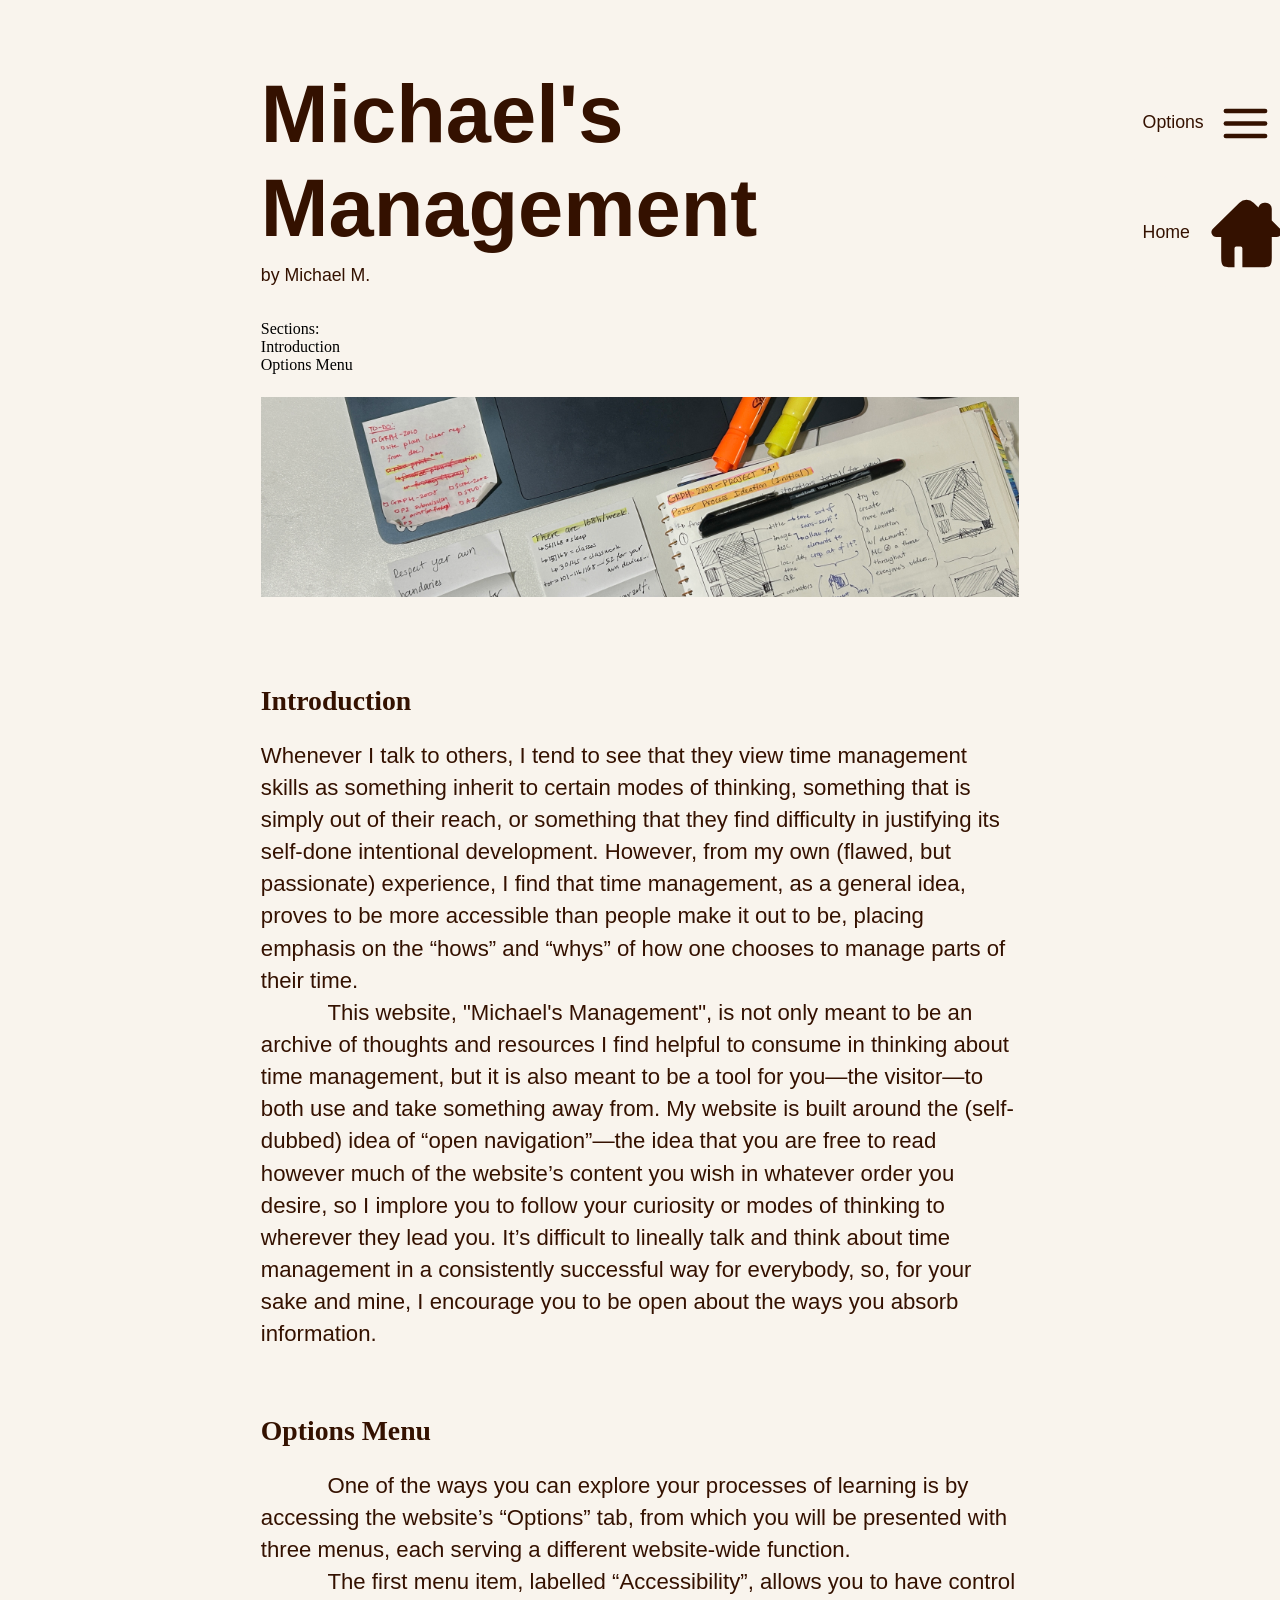
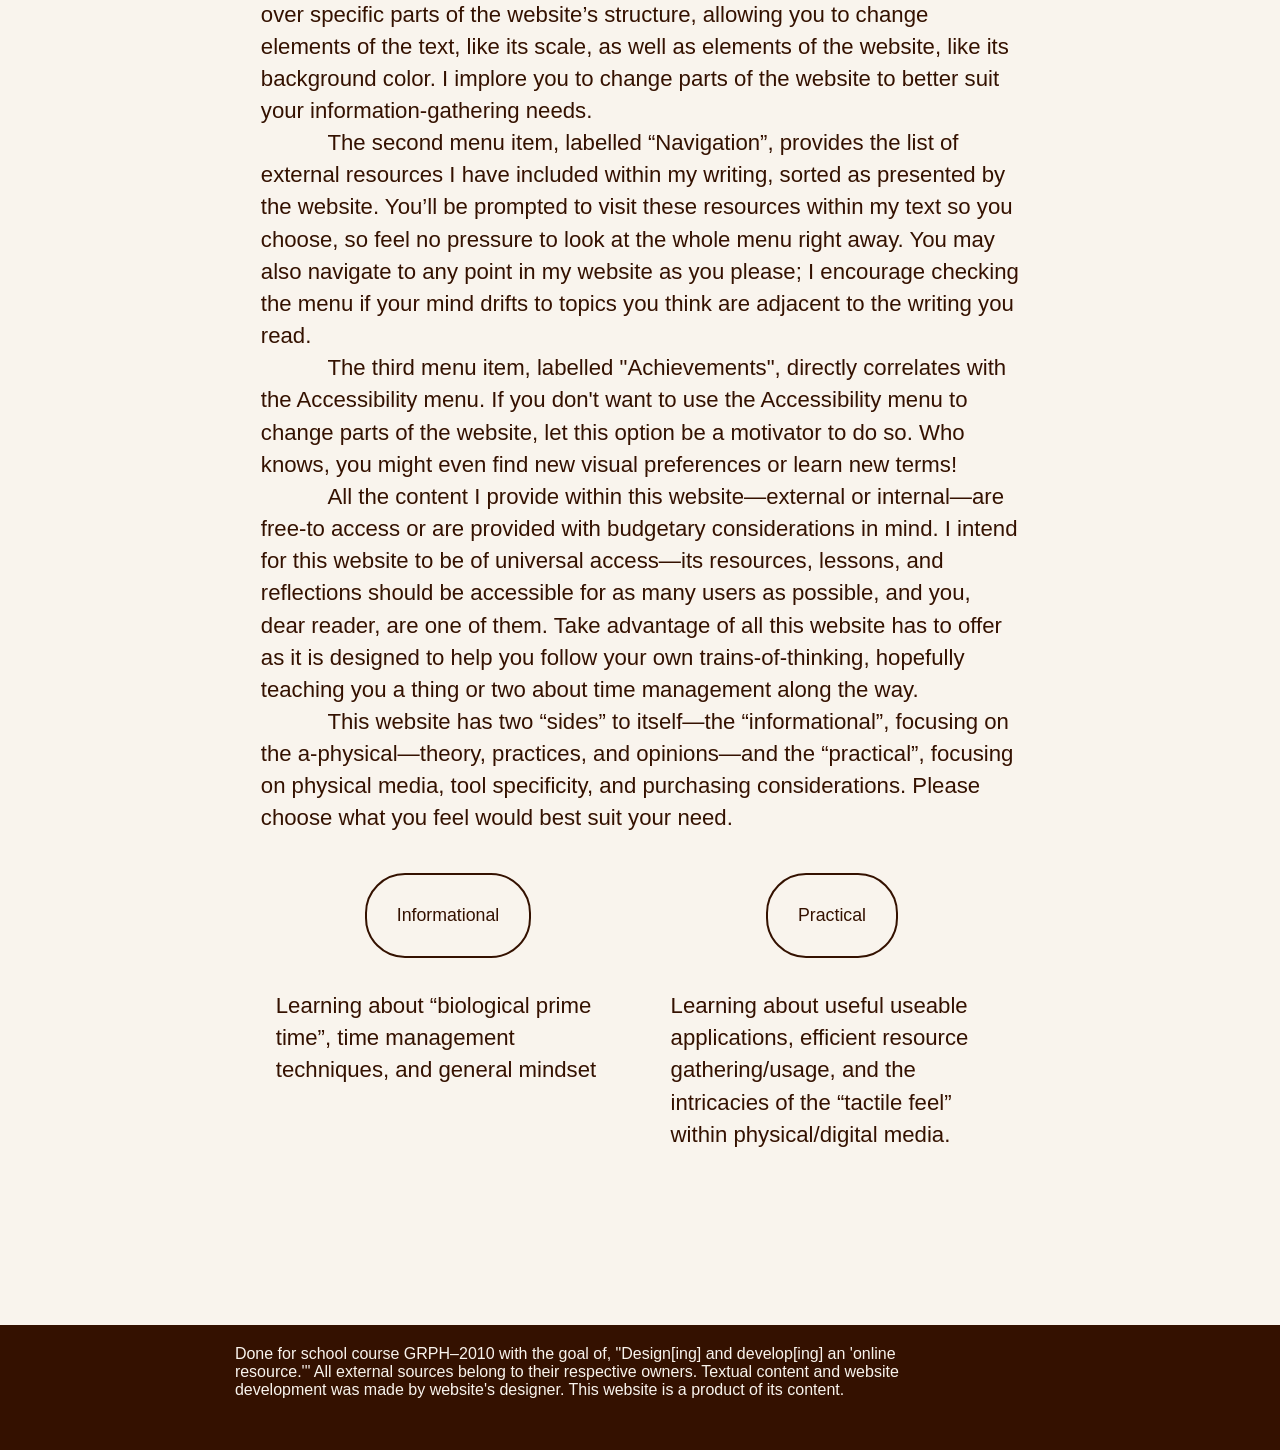
==== index.html @ 313ed261 "code rewrite bug testing; refined base" ====
<!DOCTYPE html>
<!--will need to replace the nav links-->

<html lang ="en">
    <head>
        <meta name="viewport" content="width=device-width, initial-scale=1.0"/>
        <link rel="stylesheet" href="stylesheet.css"> 
        <!-- <script src="javaGlobal.js"></script> --> <!--javascript linking--> 
        <title>Michael's Management</title>
    </head>

<!--'../' moves 1 directory back; do NOT have to define what directory you go into!-->
<!--you can link other HTML files with 'a href' while mentionning; use a '/' to refer to subfolders; put two periods before '/' to link to parent--> 
    <body class="bodyGlobal"> <!-- style="background-color:#f9f4ed" -->
        <!--GLOBAL NAV BUTTONS-->
        <div class="global">
            <!-- <div class="headBG">&nbsp</div>
            <div class="headerBlock"> </div> -->
            <div class="global_baseNav">
                <div class ="waffleGlobal"> <!-- move above home --> 
                    <div class="waffleDiv" id="waffleDiv_ID">
                        <nav>
                            <button class ="waffleButton" onclick="f_waffleSide_open()">
                                <div>Options</div>
                                <svg class ="svgWaffle">
                                    <rect class="cls-2" x="0" y="0" width="82.93" height="82.93" rx="10.95" sry="10.95"/>
                                    <line class="cls-1" x1="21.81" y1="28.91" x2="61.11" y2="28.91"/>
                                    <line class="cls-1" x1="21.81" y1="41.46" x2="61.11" y2="41.46"/>
                                    <line class="cls-1" x1="21.81" y1="54.02" x2="61.11" y2="54.02"/>
                                </svg>
                                
                            </button>
                        </nav>
                </div>
                    
                <div class="homeGlobal">
                    <div class="homeDiv">   
                        <nav>
                            <button class ="homeButton" onclick="home()">
                                <div>Home</div>
                                <svg class ="svgHome">
                                  <rect class="cls-2" x="0" y="0" width="82.93" height="82.93" rx="10.95" ry="10.95"/>
                                  <polygon points="41.44 41.49 41.48 41.43 41.48 41.49 41.44 41.49"/>
                                  <polygon points="41.48 41.49 41.44 41.49 41.44 41.43 41.48 41.49"/>
                                  <path class="cls-1" d="M73.44,38.24l-8.93-8.76v-12.74c0-2.03-1.64-3.67-3.67-3.67h-1.6c-2.03,0-3.67,1.64-3.67,3.67v3.97l-8.6-8.43c-3.05-2.99-7.93-2.99-10.98,0l-26.48,25.96c-1.71,1.68-.52,4.58,1.87,4.58h7.07v22.84c0,7.21.42,7.22,7.71,7.22h1.1v-16.73c0-2.2,1.78-3.99,3.99-3.99h4.38c2.2,0,3.99,1.79,3.99,3.99v16.73h17.19c7.06,0,7.71.11,7.71-7.22v-22.84h7.06c2.4,0,3.58-2.91,1.87-4.58Z"/>
                                </svg> 
                            </button>
                        </a></nav>
                    </div>
                </div>
                </div>
            </div>
        </div>

        <div class="waffle_subMenu" id="waffle_subMenu_ID">
            <button class="optn" id="optn_accessibility_ID" onclick="f_accessibilityFull_open()">Accessibility</button> <!-- make this close other button --> 
            <button class="optn" id="optn_sourceList_ID" onclick="f_navMenu_open()">Navigation</button>
            <button class="optn" id="optn_achievements_ID" onclick="f_achievementOpen()">Achievements</button>
            <button class="optn" id="optn_close_ID" onclick="f_waffleSide_close()">Close</button>
        </div>

                            <!-- ACCESSIBILITY MENU -->
        
        <div class="accessibilityMenu">
            <p class="menuMain">Body</p>
            <p class="menuMain">Website</p>
            <div><button class="close" id="accessibilityClose" onclick="f_accessibilityFull_close()">Close</button></div> <!-- blank space (is &nbsp) -->
            <div class="a_bodyText">
                <div class="scale">
                    <p>Scale</p>
                    <button class="a_button" id="a_bodyScale_small" onclick ="f_typeSizeBody_small()" onclick= "f_typeSizeTtile_small()">Small</button>
                    <button class="a_button" id="a_bodyScale_regular" onclick ="f_typeSizeBody_regular()" onclick="f_typeSizeTitle_regular()">Regular</button>
                    <button class="a_button" id="a_bodyScale_large" onclick ="f_typeSizeBody_big()">Large</button>
                </div>
                <div class="contrast">
                    <p>Contrast</p>
                    <button class="a_button" id="a_bodyContrast_regular" onclick ="f_typeBodyContrast_regular()"">Regular</button>
                    <button class="a_button" id="a_bodyContrast_large" onclick ="f_typeBodyContrast_bold()">Bold</button>
                </div>
                <div class="face">
                    <p>Face</p>
                    <button class="a_button" id="a_bodyFace_serif" onclick = "f_typeBodyFace_serif()">Serif</button>
                    <button class="a_button" id="a_bodyFace_sansSerif" onclick ="f_typeBodyFace_sansSerif()">Sans-serif</button>            
                </div>
                <div class="color">
                    <p>Color</p>
                    <button class="a_button" id="a_bodyColor_dark" onclick ="f_typeColor_dark()">Dark</button>
                    <button class="a_button" id="a_bodyColor_light" onclick ="f_typeColor_light()">Light</button>
                    <div class ="a_slider" id="a_bodyColor_slider">
                        <input type="range" class="ranges" id="myRange" value ="0" min ="0" max="360"></input> 
                    </div>
                </div>
            </div>
            <div class="a_website">
                <div class="contrast">
                    <p>Contrast</p>
                    <button class="a_button" id="a_websiteContrast_high" onclick="f_websiteContrast_high ()">High</button>
                    <button class="a_button" id="a_websiteContrast_regular" onclick="f_websiteContrast_regular ()">Regular</button>
                    <button class="a_button" id="a_websiteContrast_low" onclick="f_websiteContrast_low ()">Low</button>
                </div>
                <div class="backgroundColor">
                    <p>Background Color</p>
                    <button class="a_button" id="a_websiteBackgroundColor_dark" onclick="f_websiteBackgroundColor_dark ()">Dark</button>
                    <button class="a_button" id="a_websiteBackgroundColor_light" onclick="f_websiteBackgroundColor_light ()">Light</button>
                    <div class ="bg_slider" id="a_websiteColor_slider">
                        <input type="range" id="myRange_web" value ="0" min ="0" max="360"></input> 
                    </div>
                </div>
            </div>
        </div>
        
                        <!-- NAV MENU --> 
        
        <div class="navMenu">
            <div class="navHead">
                 <nav><a href="sub_informational/index-sub_informational.html"><h6 class="menuHead">Informational</h6></a></nav>
                <div class="navSubMenu">
                    <div class="navSub" id="info_genMindset">
                        <nav><a href="sub_informational/subsub_genMindset/index-subsub_genMindset.html"><h6 class="menuSubHead">General Mindset</h6></a></nav>
                        <nav class="navSubSub">
                            <a href="https://www.bookey.app/freebook/how-to-live-on-24-hours-a-day/chapter-1 ">Digital Book</a>
                            <a href="https://www.instagram.com/reels/C6MIumiODex/">Instagram Video</a>
                            <a href="https://www.youtube.com/watch?v=WXBA4eWskrc">TED Talk</a>
                        </nav>
                    </div>
                    <div class="navSub" id="info_primeTime">
                        <h6 class="menuSubHead"><nav><a href="sub_informational/subsub_primeTime/index-subsub_primeTime.html">Prime Time</a></nav></h6>
                        <nav class="navSubSub">
                            <a href="https://www.youtube.com/watch?v=PPITG-6fR5s">Video</a>
                        </nav>
                    </div>
                    <div class="navSub" id="info_timeManagement">
                        <nav><h6 class="menuSubHead"><a href="sub_informational/subsub_timeManagement/index-subsub_timeManagement.html">Time Management</a></h6></nav>
                        <nav class="navSubSub">
                            <a href="https://www.reddit.com/r/productivity/comments/1qaz04t/how_i_made_time_blocking_finally_work_for_my_brain/">Time Blocking</a>
                            <a href="https://open.spotify.com/episode/6Lg9LRME6G1tFiZbC13IpJ">Podcast—better work environments</a>
                        </nav>
                    </div>
                </div>
            </div>
            <div class="navHead">
                <nav><h6 class="menuHead"><a href="sub_practical/index-sub_practical.html">Practical</a></h6></nav>
                <div class="navSubMenu">
                    <div class="navSub" id="practical_apps">
                        <nav><h6 class="menuSubHead"><a href="sub_practical/subsub_apps/index-subsub_apps.html">Applications</a></h6></nav>
                        <nav class="navSubSub">
                            <a href="https://calendar.google.com/calendar/u/0/r">Google Calendar</a>
                            <a href="https://obsidian.md/">Obsidian</a>
                            <a href="https://www.when2meet.com/">When2Meet</a>
                        </nav>
                    </div>
                    <div class="navSub" id="practical_mediaPref">
                        <nav><h6 class="menuSubHead"><a href="sub_practical/subsub_mediaPref/index-subsub_mediaPref.html">Media Preferences</a></h6></nav>
                        <nav class="navSubSub">
                            <a href="https://www.jetpens.com/blog/Types-of-Pens-How-to-Pick-a-Pen-with-the-Right-Ink/pt/334">Pen-picking</a>
                        </nav>
                    </div>
                    <div class="navSub" id="practical_storefront">
                        <nav><h6 class="menuSubHead"><a href="sub_practical/subsub_storefront/index-subsub_storefront.html">Storefront</a></h6></nav>
                        <nav class="navSubSub">
                            <a href="https://www.walmart.ca/en/search?q=sticky+notes">Walmart Sticky notes</a>
                        </nav>
                    </div>
                </div>
            </div>
            <div>
                <button class="close" onclick="f_navMenu_close()">Close</button>
            </div>
        </div>
                    <!-- ACHIEVEMENT MENU -->

        <div class="achievementMenu">
            <button style="width: 50px;" class="close" id="achievementClose" onclick="f_achievementClose()">Close</button>
            <div class="achievement" id="achievement1_id">
                <p class="achievementComplete_class" class="achievementComplete1" id="achievement1_id"> completed </p>
                <p id="achievement1_id">Achievement 1: Set body type contrast to bold</p>
            </div>
             <div class="achievement" id="achievement2_id">
                <p class="achievementComplete_class" class="achievementComplete2" id="achievement2_id"> completed </p>
                <p id="achievement2_id">Achievement 2: Set website contrast to low</p>
            </div>
            <div class="achievement" id="achievement3_id">
                <p class="achievementComplete_class" id="achievement3_id"> completed </p>
                <p id="achievement3_id">Achievement 3: Set body type color to light</p>
            </div>
        </div>
                    <!-- BODY CONTENT... -->

        
        <div class ="static">
            <div class ="head">
                <h2 style="margin-bottom:-8px;">Michael's Management</h2>
                <p class="tagline">by Michael M.</p>
            </div>
            <div class="bodyContent">
                <!-- <mark class="hightlight"> -->
                <div class="titleNav">
                    <p class="bodyIndex">
                        Sections:
                        <br> Introduction
                        <br> Options Menu
                    </p>
                </div>
                <img style="width:auto; height:200px; object-fit:cover; margin-bottom: 3%; margin-top: 1%;" src="assets/landing1_1.JPG" alt="Laptop, sketchbooks, and sticky notes"/>
                <h6 class="body_subHead">Introduction</h6>
                <p class="bodyFirstLine"> Whenever I talk to others, I tend to see that they view time management skills as something inherit to certain modes of thinking, something that is simply out of their reach, or something that they find difficulty in justifying its self-done intentional development. However, from my own (flawed, but passionate) experience, I find that time management, as a general idea, proves to be more accessible than people make it out to be, placing emphasis on the “hows” and “whys” of how one chooses to manage parts of their time. 
                </p>
                <!-- divided each with their own tag to preserve variable functionality in css -->
                <p class ="body">This website, "Michael's Management", is not only meant to be an archive of thoughts and resources I find helpful to consume in thinking about time management, but it is also meant to be a tool for you—the visitor—to both use and take something away from. My website is built around the (self-dubbed) idea of “open navigation”—the idea that you are free to read however much of the website’s content you wish in whatever order you desire, so I implore you to follow your curiosity or modes of thinking to wherever they lead you. It’s difficult to lineally talk and think about time management in a consistently successful way for everybody, so, for your sake and mine, I encourage you to be open about the ways you absorb information. </p>
                <h6 class="body_subHead">Options Menu</h6>
                <p class ="body">One of the ways you can explore your processes of learning is by accessing the website’s “Options” tab, from which you will be presented with three menus, each serving a different website-wide function.</p>
                <p class ="body">The first menu item, labelled “Accessibility”, allows you to have control over specific parts of the website’s structure, allowing you to change elements of the text, like its scale, as well as elements of the website, like its background color. I implore you to change parts of the website to better suit your information-gathering needs. </p>
                <p class ="body">The second menu item, labelled “Navigation”, provides the list of external resources I have included within my writing, sorted as presented by the website. You’ll be prompted to visit these resources within my text so you choose, so feel no pressure to look at the whole menu right away. You may also navigate to any point in my website as you please; I encourage checking the menu if your mind drifts to topics you think are adjacent to the writing you read. </p>
                <p class ="body">The third menu item, labelled "Achievements", directly correlates with the Accessibility menu. If you don't want to use the Accessibility menu to change parts of the website, let this option be a motivator to do so. Who knows, you might even find new visual preferences or learn new terms!</p>
                <p class ="body">All the content I provide within this website—external or internal—are free-to access or are provided with budgetary considerations in mind. I intend for this website to be of universal access—its resources, lessons, and reflections should be accessible for as many users as possible, and you, dear reader, are one of them. Take advantage of all this website has to offer as it is designed to help you follow your own trains-of-thinking, hopefully teaching you a thing or two about time management along the way. </p>
                <p class ="body">This website has two “sides” to itself—the “informational”, focusing on the a-physical—theory, practices, and opinions—and the “practical”, focusing on physical media, tool specificity, and purchasing considerations. Please choose what you feel would best suit your need. </p>
                    <!-- </mark> -->
            </div>
            <!-- <hr style ="height:40px;display:block;background-color:white;">(horizontal space)</hr> -->
            <div class="twoButtons">
                <button class="buttonLeft" onclick="informational()">Informational</button>
                <button class="buttonRight" onclick="practical()">Practical</button>
            </div> 
            <div class="twoImages">
                <div class="imageLeft" style ="margin-bottom: -15%;">Learning about “biological prime time”, time management techniques, and general mindset </div>
                <div class="imageRight">Learning about useful useable applications, efficient resource gathering/usage, and the intricacies of the “tactile feel” within physical/digital media. </div> 
            </div>
        </div>
        
        <!--TEMPORARY FUNCTION TESTING; NOT WORKING
        <div class="tempTestFunctions">
            <button class="title_testTypeSmall">title_small</button>
            <button class="title_testTypeNormal">title_normal</button>
            <button class="title_testTypeBig">title_big</button>
            <button class="body_testTypeSmall">body_small</button>
            <button class="body_testTypeNormal">body_normal</button>
            <button class="body_testTypeBig">body_big</button>
        </div>

<script>
    document.getElementById("demo_ID").innerText = "hello workd"; 
</script>
-->
<footer class="footer">
    <div class="footerText">
        <div class="item"></div>
        <div class="item">Done for school course GRPH–2010 with the goal of, "Design[ing] and develop[ing] an 'online resource.'" All external sources belong to their respective owners. Textual content and website development was made by website's designer. This website is a product of its content.</div>
        <div class="item"></div>
    </div>
</footer>
            
<script src="javaGlobal.js"></script> <!--javascript linking; script HAS to be loaded after defining HTML elements--> 

    </body>
</html>
---- stylesheet.css ----
:root {

/*TYPOGRAPHY*/
/*SCALES*/ 
/* IN POINTS... */
    --typeBodySizeSmall: 13.312pt;  
    --typeBodySizeRegular: 16.64pt; 
    --typeBodySizeBig: 20.8pt; 
    --typeBodySizeSmall_min: 6.8096pt;   /* min sizes operate on slightly different calculations */
    --typeBodySizeRegular_min: 8.512pt; 
    --typeBodySizeBig_min: 10.64pt; 

    --type_bodySubHeadSizeSmall: 16.64pt;
    --type_bodySubHeadSizeSmall_min: 8.512pt;
    --type_bodySubHeadSizeRegular: 20.8pt; 
    --type_bodySubHeadSizeRegular_min: 10.64pt;
    --type_bodySubHeadSizeBig: 26pt; 
    --type_bodySubHeadSizeBig_min: 13.3pt
    
    
    --typeBodyContrastLight: lighter; /* may have to get rid of this; not widely applicable  */
    --typeBodyContrastRegular: normal;
    --typeBodyContrastBold: bold; 
    --quoteIndent: 7.5%; 
    
    --borderRadius: 40px; 
    --borderRadius_menu: 40px; 
    --menuDisplay: none; 
    --menuDisplay_grid: none;
    --achievementMenu_display: none;
    --achievementMenu_display_open: flex;

    

    

/* COLORS */ 
    --temp_contrastMed: oklch(0.9691 0.0107 76.6); /*oklch to have hue slider seperate */ 
    --color_dark: oklch(0.2276 0.1 78.19);
    --color_dark_hover: oklch(0.4 0.1 78.19);
    --color_light: oklch(0.9691 0.0107 76.6);
    --color_light_hover: oklch(0.95 0.1 90);
    --color_temp: oklch(1 0 0); 
        /* COLORS... PER TYPE HIERARCHY */ 
    --colorType_title: var(--color_dark); /* ??????????*/ 
    --colorType_body: var(--color_dark);

    --achievementType1: var(--color_light);
    --achievementType2: var(--color_light);
    --achievementType3: var(--color_light);
    --achievement_complete_typeColor: #AAFFAA; 

/* HIGHLIGHTS */ 
    /*literally does nothing */ 
    --highlight_on: oklch(0.8941 0.2023 102.71);
    --highlight_off: oklch(0.9691 0.0107 76.6);
    --highlight: oklch(0.9691 0.0107 76.6);

/*FACES*/ 
    --typefaceSerif: "Times New Roman", "Baskerville", serif; 
    --typefaceSansSerif: "Arial", "Helvetica", sans-serif; 
    --typefaceFriendly: "Comic Sans MS", "Comic Sans", cursive; 
/* USE A WEB-HOSTED(?) FONT—WILL PULL FROM THE WEB; probably comes closer to what you wanted;
Google Fonts' "Get Embed Code" */ 
/* may need to change later on to account for global, user-driven changes */ 

/*typeset DEFAULT*/
    --typeBodyFace: var(--typefaceSansSerif);
    --typeBodySize: var(--typeBodySizeRegular);
    --typeBodySize_min: var(--typeBodySizeRegular_min);
    --typeSubHeadSize: var(--type_bodySubHeadSizeRegular);
    --typeSubHeadSize_min: var(--type_bodySubHeadSizeRegular_min);
    --typeBodyColor: var(--color_dark);
    --typeBodyContrast: var(--typeBodyContrastRegular);

    --typeTitleFace: var(--typefaceSansSerif);
    --typeTitleSize: 40.625pt;
    --typeTitleSize_min: 20.78125pt;
    --typeSubTitleSize: 32.5pt;
    --typeSubTitleSize_min: 16.625pt; 
    --typeSize_tagline: 13.312pt; 
    --typeSize_tagline_min: 6.8096pt; 
    
    --typeTitleColor: var(--color_dark);
    --typeFooterColor: var(--color_light);
    --typeButton: 13pt; 
    --typeButton_hover: 16pt; 
    --typeButton_hover_smaller: 14pt; 

    --typeButton_global: 13.312pt; 
    --typeButton_hover_global: 14.312pt;
    --typeButton_global_min: var(--typeBodySize_min); 


    --typeBodyIndent: 50pt; 
    --typeBodyLeading: 145%; 

/*webiste bg*/
    --websiteBackgroundColor: var(--color_light);
    --footerBackgroundColor: var(--color_dark);
    --websiteBackgroundColor_hover: var(--color_light_hover);
    --websiteBackgroundImage_on: url('bgTXT1.png');
    --websiteBackgroundImage: 0;
        
/* GLOBAL VARIABLES */
    --waffleSide: 0px;
    --accessibilityFull: 0; 
    --accessibilityToggle: grid; 
    --navFull: 0px;

/*button openings*/
    --waffleSide_close: 0px;
    --waffleSide_open: 20%;
    --waffleSide_transition: (--waffleSide_transition_start)
    --waffleSide_transition_start: 0%; 
    --waffleSide_transition_end: 75%;
    --accessibilityFull_close: 0; 
    --accessibilityFull_open: 5fr; 
    --navFull_close: 0px; 
    --navFull_open: 45%; 
    --backdrop: 0; 
    
/*accessibility menu*/
/*colors*/
    --bgColorB: #1e1c19;
    --bgColorW: #f9f4ed; 

/* Button sizes */

    --buttonHover_sizeUp: scale(1.05);
    
/*test*/
    --primary-bg-color: #1e90ff;
    --primary-color: #ffffff; 
}

/* SVGs */
.cls-1 {
    fill: var(--typeBodyColor); 
    stroke: var(--typeBodyColor); 
    stroke-linecap: round; 
    stroke-width: 4.5px; 
}

.cls-2 {
    fill: var(--websiteBackgroundColor); 
    fill-opacity: 0;
}
    
/* GLOBAL ELEMENTS */

.bodyGlobal  {
    background-color: var(--websiteBackgroundColor); 
    background-image: var(--websiteBackgroundImage);
    transition: 0.2s; 
}

.global {
    position: fixed; 
    right: 8%; 
    display: flex; 
    flex-direction: column; 
}

.headBG {
    display: none;
}

.waffleGlobal {
    width: 50px;
    height: 50px; 
}
 
.homeGlobal {
    width: 50px;
    height: 50px; 
}

.close {
    background-color: var(--color_light);
    color: var(--color_dark)
}

/* GLOBAL ELEMENTS: buttons*/

.waffleButton {
    background-color: var(--websiteBackgroundColor);
    display:flex;
    align-items: center;  
    justify-content: space-evely; 
    padding: 15px; 
    border-radius: var(--borderRadius);
    font-family: var(--typeBodyFace);
    font-size: var(--typeButton_global);
    color: var(--typeBodyColor); 
    border: 0px;  /* taking out border on outside of button */
}

.waffleButton:hover {
    background-color: var(--websiteBackgroundColor_hover);
    /* font-size: var(--typeButton_hover_global);  */
    transform: var(--buttonHover_sizeUp);
    transition: 0.2s;
    cursor: pointer;
}

.homeButton {
    background-color: var(--websiteBackgroundColor);
    display:flex;
    align-items: center;  
    justify-content: space-evenly; 
    padding: 15px; 
    border-radius: var(--borderRadius);
    font-family: var(--typeBodyFace);
    font-size: var(--typeButton_global);
    color: var(--typeBodyColor); 
    border: 0px; 
}

.homeButton:hover {
    background-color: var(--websiteBackgroundColor_hover);
    /* font-size: var(--typeButton_hover_global);  */
    transform: var(--buttonHover_sizeUp);
    transition: 0.2s;
}

.svgWaffle {
    position: relative; 
    margin-bottom: -70px; /* changing the bottom margins helps to shrink button/rid of unwanted negative space */
}

.svgHome {
    position: relative; 
    margin-left: 15px; 
}

.waffle_subMenu {
    /* review (and add) padding for menu items */
    display: var(--menuDisplay);
    flex-direction: column;
    justify-content: space-evenly;
    align-items: center; 
    /* height: 25%; */
    position: fixed;
    margin-left: var(--waffleSide_transition_end);
    background-color: var(--color_dark);
    overflow: hidden; /*prevents overflowing content from appearing*/
    transition: 1s;
    border-radius: var(--borderRadius_menu);
    padding-left: 2%; 
    padding-right: 2%;
    padding-top: 2%;
    padding-bottom: 2%; 
    gap: 5px;
}

.waffleSub_close {
    position: relative;
    margin-left: -50%; 
    margin-top: 345%; 
}

.optn {
    background-color: var(--bgColorW);
    padding: 15px; 
    border-radius: var(--borderRadius);
    font-size: var(--typeButton_global);
    font-family: var(--typeBodyFace);
}

/* #optn_accessibility_ID {
    position: absolute;
    margin-left: -15%;
    margin-top: -120%;
}
#optn_sourceList_ID {
    position: absolute;
    margin-left: -15%;
    margin-top: -40%;
}
#optn_achievements_ID {
    position: absolute;
    margin-left: -15%;
    margin-top: 40%;
} */
#optn_close_ID {
    position: static;
    margin-left: 0;
    margin-top: 10%;
} 
    

    
.optn:hover {
    background-color: var(--websiteBackgroundColor_hover);
    /* font-size: var(--typeButton_hover_global);   */
    transform: var(--buttonHover_sizeUp);
    transition: 0.2s;
}

.accessibilityMenu {
    background-color: var(--color_dark);
    font-family: var(--typeBodyFace);
    color: var(--bgColorW);
    display: var(--menuDisplay); 
    grid-template-columns: 55% 35% auto; 
    width: var(--accessibilityFull); 
    overflow: hidden; 
    position: fixed; 
    margin-left: 40%; 
    border-radius: var(--borderRadius_menu);
    padding: 0; 
    /*& margin-top: 15%; /* FOR TESTING!!!!!!!!!!!!! ; REMOVE LATER */ 
}

.a_button {
    font-size: 10pt;
    background-color: var(--color_light);
    border-radius: 7.5px;
    font-family: var(--typeBodyFace)
}

.a_button:hover {
    background-color: var(--websiteBackgroundColor_hover);
    transform: var(--buttonHover_sizeUp);
    transition: 0.1s;
}

.menuMain {
    margin-left: 10%;
    margin-bottom: 2%;
    font-size: 14pt;
}
    
.a_bodyText {
    display: grid; 
    grid-template-columns: 50% auto;
    grid-template-rows: 30% 30%; 
    row-gap: 20%;
    padding: 10%; /* not working */ 
    margin-top: -7.5%; 
}
    
.a_website {
    display: grid; 
    grid-template-columns: 50% 50%;
    grid-template-rows: 30% 30%; 
    row-gap: 20%;
    padding: 10%; /* not working */
    margin-top: -7.5%;
}

/* #myRange { */
    /* appearance: none; */ /* not working */
    /* width: 100%: */
/* } */  

.navMenu {
    background-color: var(--color_dark);
    font-family: var(--typeBodyFace);
    color: var(--color_light);
    display: var(--menuDisplay_grid);
    width: var(--navFull); 
    grid-template-columns: 45% 45% 5%;
    overflow: hidden;
    position: fixed; 
    margin-left: 60%;
    padding: 2%;
    border-radius: var(--borderRadius_menu);
}

.navHead {
    width: fit-content;
}

.navHead a:link {
    color: var(--color_light)
}

.navHead a:visited {
    color: var(--color_light)
}


.menuHead {
    font-size: 16pt;
    margin-left: 5%; 
    margin-top: 0%; 
    /* margin-bottom: -10%; */ 
}

.menuSubHead {
    font-size: 14pt;
    margin-left: -0.5%; 
    margin-bottom: 5%;
}
    
.navSubMenu {
    margin-top: -25%;
    display: flex; 
    flex-direction: column;
    justify-content: flex-start;
}

.navSub {
    padding: 10px;
    display: flex;
    flex-direction: column; 
    font-size: 14pt;
}

.navSubSub{
    font-size: 12pt;
    margin-bottom: -5%; 
}

.navSubSub a:link {
    color: var(--color_light)
}

.navSubSub a:visited {
    color: var(--color_light)
}
    
.svgHome {
    margin-bottom: -70px; 
}

.achievementMenu {
    display: var(--achievementMenu_display);
    background-color: var(--color_dark);
    width: 20%;
    height: 30%; 
    position: fixed; 
    margin-left: 75%; 
    padding: 2%; 
    border-radius: var(--borderRadius);
    flex-direction: column; 
}

.achievement {
    display: flex; 
    flex-direction: row; 
    background-color: 0;
}

.achievementComplete_class {
    margin-right: 10%; 
    margin-left: 10%;
}

.achievementComplete1 {
    color: var(--achievementType1);
}

.achievementComplete2 {
    color: var(--achievementType2);
}

#achievement1_id {
    color: var(--achievementType1);
}

#achievement2_id {
    color: var(--achievementType2);
}

#achievement3_id {
    color: var(--achievementType3);
}

#accessibilityClose {
    margin-top: 15px; 
}


/* STATIC ELEMENTS */
.static {
    margin-left: 20%;
    margin-right: 20%; 
    /* background-color: red; /* plus margins */ 
}

.highlight {
    background-color: var(--highlight); /*not showing up in the first place*/ 
}
    
.head {
    font-family: var(--typeTitleFace);
    font-size: var(--typeTitleSize); 
    color: var(--typeTitleColor);
    transition: 0.2s; 
    background-color: var(--backdrop);
}

.tagline {
    font-size: var(--typeSize_tagline);
}
    
.subHead {
    font-family: var(--typeTitleFace);
    font-size: var(--typeTitleSize); 
    color: var(--typeTitleColor);
    transition: 0.2s; 
    background-color: var(--backdrop);
    margin-bottom: 5%;
}

.bodyContent {
    display: flex;
    flex-direction: column; 
    justify-content: flex-start;
    background-color: var(--backdrop);
}



.bodyFirstLine {
    font-family: var(--typeBodyFace);
    font-size: var(--typeBodySize);
    color: var(--typeBodyColor);
    font-weight: var(--typeBodyContrast);
    transition: 0.2s; 
    text-indent: 0; 
    line-height: var(--typeBodyLeading);
    margin: 0px;
}
    
.body {
    font-family: var(--typeBodyFace);
    font-size: var(--typeBodySize);
    color: var(--typeBodyColor);
    font-weight: var(--typeBodyContrast);
    transition: 0.2s; 
    text-indent: var(--typeBodyIndent); 
    line-height: var(--typeBodyLeading);
    margin:0px; 
    background-image: var(--websiteBackgroundImage);
}

.body_subHead {
    display: absolute; 
    font-size: var(--typeSubHeadSize);
    margin-bottom: 3%; 
    transtiion: 0.2s;
    color: var(--typeBodyColor);
}

.bodyQuote {
    text-indent: var(--quoteIndent);
    font-family: var(--typeBodyFace);
    font-size: var(--typeBodySize);
    color: var(--typeBodyColor);
    font-weight: var(--typeBodyContrast);
    transition: 0.2s; 
    text-indent: 0;
    line-height: var(--typeBodyLeading);
    margin-top: 1.5%;
    margin-bottom: 1.5%;
    background-image: var(--websiteBackgroundImage);
}
 
.linkExternal {
    background-color: var(--color_temp);
}

.oneImage {
    display: flex; 
    width: auto;
    height: 350px; /*!!!need to correct vertical px later—edit flex itself? */
    background-color: var(--color_temp);
}

.twoImages {
    display: flex; 
    gap: 1%;
    justify-content: space-evenly;
    margin-left: -5%;
    margin-right: -5%; 
    font-family: var(--typeBodyFace);
    font-size: var(--typeBodySize);
    line-height: var(--typeBodyLeading);
    color: var(--typeBodyColor);
    background-color: var(--backdrop);
    margin-top: 10%;
    margin-bottom: -7.5%;
}

.threeImages {
    display: flex; 
    gap: 5%;
    justify-content: space-evenly;
    font-family: var(--typeBodyFace);
    font-size: var(--typeBodySize);
    color: var(--typeBodyColor);
    margin-top: 10%;
    margin-bottom: -7.5%;
}

.imageLeft {  
    width: 40%;
    height: 350px; 
    margin-top: 5%;
}

.imageRight {
    width: 40%;
    height: 350px; 
    margin-top: 5%;
}

.imageThreeLeft {
    width: 30%;
    height: 350px;
}

.imageThreeMiddle {
    width: 30%;
    height: 350px; 
}

.imageThreeRight {
    width: 30%;
    height: 350px; 
}

.twoButtons {
    display: flex;
    gap: 50px;
    justify-content: space-evenly;
    margin-top: 5%; 
}

.threeButtons {
    display: grid; /*defines grid as a whole; child "commands" define alignment of each individual grid item through their divs */
    grid-template-columns: 33% 33% 33%;  
    /* border: 2px solid black; */ /*temp, grid testing */
}

.grid_3s {
    display: grid; /*rememeber—flex display will autofill the negative space for you... not what you want when controlling positions of each item in a grid*/
    justify-content: center; 
}

.buttonLeft {
    font-family: var(--typeBodyFace);
    font-size: var(--typeButton_global);
    background-color: var(--websiteBackgroundColor);
    border-radius: var(--borderRadius);
    border-color: var(--typeBodyColor);
    color: var(--typeBodyColor);
    border-style: solid; 
    padding: 30px; 
    position: absolute;
    margin-left: -30%;
}

.buttonLeft:hover {
    background-color: var(--websiteBackgroundColor_hover);
    /* font-size: var(--typeButton_hover_global); */
    transform: var(--buttonHover_sizeUp);
    transition: 0.2s;
}
    
.buttonRight {
    font-family: var(--typeBodyFace);
    font-size: var(--typeButton_global);
    background-color: var(--websiteBackgroundColor); 
    border-radius: var(--borderRadius);
    border-color: var(--typeBodyColor);
    color: var(--typeBodyColor);
    border-style: solid; 
    padding: 30px; 
    position: absolute;
    margin-left: 30%;
}

.buttonRight:hover {
    background-color: var(--websiteBackgroundColor_hover);
    /* font-size: var(--typeButton_hover_global);  */
    transform: var(--buttonHover_sizeUp);
    transition: 0.2s;
}
    
.buttonLeft_3s {
    font-family: var(--typeBodyFace);
    font-size: var(--typeButton_global);
    background-color: var(--temp_contrastMed);
    border-radius: var(--borderRadius);
    padding: 20px; 
    position: absolute;
    margin-left: -15%;
}

.buttonMiddle_3s {
    font-family: var(--typeBodyFace);
    font-size: var(--typeButton_global);
    background-color: var(--temp_contrastMed);
    border-radius: var(--borderRadius);
    padding: 20px; 
    position: absolute;
    margin-left: -15%;
}

.buttonRight_3s {
    font-family: var(--typeBodyFace);
    font-size: var(--typeButton_global);
    background-color: var(--temp_contrastMed); 
    border-radius: var(--borderRadius);
    padding: 20px; 
    position: absolute;
    margin-left: -15%;
}


.footer {
    color: var(--typeFooterColor);
    background-color: var(--footerBackgroundColor);
    margin-left:
    -5%; margin-right:
    -5%; margin-bottom:
    -5%; height: 125px;
}

.footerText {
    display: grid; 
    grid-template-columns: 20% 50% 30%; 
    padding: 20px;
    margin-top: 3%;
    font-family: var(--typeBodyFace)
}





/* MEDIA QUERIED STATIC ELEMENTS */





@media screen and (max-width: 768px) and (min-width: 0px), (max-height: 648px) and (min-height: 0px) {
    
    .global {
    position: fixed; 
    right: 60%; 
    bottom: 100%;
    display: flex; 
    flex-direction: row-reverse; 
    scale: 0.6;
    color: var(--websiteBackgroundColor);
    }
    .static {
    margin-top: 20%;
    margin-left: 2.5%;
    margin-right: 2.5%; 
    }

    .waffleButton {
    margin-top: 100%; 
    margin-left: 425%; 
    width: 375%; 
    }
    .homeButton {
    margin-left: 25%; 
    margin-top: -220%;
    width: 375%; 
    }
    .headBG {
    background-color: var(--websiteBackgroundColor);
    display: block; 
    position: fixed; 
    top:60px;
    width: 2000px;
    height: 100px;
    margin-right: -800px;
    z-index: -1;
    }
    
    .waffle_subMenu {
    /* review (and add) padding for menu items */
    display: var(--menuDisplay);
    flex-direction: column;
    justify-content: space-evenly;
    align-items: center; 
    height: 25%;
    position: fixed; 
    right: -7%; 
    top: 1%; 
    margin-left: var(--waffleSide_transition_end);
    background-color: var(--color_dark);
    width: var(--waffleSide);
    overflow: hidden; /*prevents overflowing content from appearing*/
    transition: 1s;
    border-radius: var(--borderRadius_menu);
    padding-left: 70px;
    padding-right: 45px;
    padding-top: 50px;
    padding-bottom: 30px; 
    scale: 0.6; 
    }
    .accessibilityMenu {
    background-color: var(--color_dark);
    font-family: var(--typeBodyFace);
    color: var(--bgColorW);
    display: var(--menuDisplay); 
    grid-template-columns: 55% 35% auto; 
    width: var(--accessibilityFull); 
    overflow: hidden; 
    position: fixed; 
    margin-left: 15%;
    top: 22.5%; 
    left: -25%; 
    border-radius: var(--borderRadius_menu);
    padding: 0; 
    /*& margin-top: 15%; /* FOR TESTING!!!!!!!!!!!!! ; REMOVE LATER */ 
    scale: 0.6;
    }
    .footer {
    color: var(--typeFooterColor);
    background-color: var(--footerBackgroundColor);
    margin-bottom:
    -5%; 
    height: auto;
    }
    .footerText {
    display: grid; 
    grid-template-columns: 10% auto 10%; 
    padding: 20px;
    font-family: var(--typeBodyFace)
    }

.head {
    font-size: var(--typeTitleSize_min);
}
.tagline {
    font-size: var(--typeSize_tagline_min);
}
    
.bodyFirstLine {
    font-family: var(--typeBodyFace);
    font-size: var(--typeBodySize_min);
    color: var(--typeBodyColor);
    font-weight: var(--typeBodyContrast);
    transition: 0.2s; 
    text-indent: 0; 
    line-height: var(--typeBodyLeading);
    margin: 0px;
    }
.body {
    font-family: var(--typeBodyFace);
    font-size: var(--typeBodySize_min);
    color: var(--typeBodyColor);
    font-weight: var(--typeBodyContrast);
    transition: 0.2s; 
    text-indent: var(--typeBodyIndent); 
    line-height: var(--typeBodyLeading);
    margin:0px; 
    background-image: var(--websiteBackgroundImage);
    }

.body_subHead {
    font-size: var(--type_bodySubHeadSizeRegular_min)
}
    
.twoImages {
    display: flex; 
    gap: 1%;
    justify-content: space-evenly;
    margin-left: -5%;
    margin-right: -5%; 
    font-family: var(--typeBodyFace);
    font-size: var(--typeBodySize_min);
    line-height: var(--typeBodyLeading);
    color: var(--typeBodyColor);
    background-color: var(--backdrop);
    margin-top: 30%;
    margin-bottom: -7.5%;
}

.threeImages {
    display: flex; 
    gap: 5%;
    justify-content: space-evenly;
    font-family: var(--typeBodyFace);
    font-size: var(--typeBodySize_min);
    color: var(--typeBodyColor);
    margin-top: 10%;
    margin-bottom: -7.5%;
}

.imageLeft {  
    width: 40%;
    height: 350px; 
}

.imageRight {
    width: 40%;
    height: 350px; 
}

.imageThreeLeft {
    width: 30%;
    height: 350px;
}

.imageThreeMiddle {
    width: 30%;
    height: 350px; 
}

.imageThreeRight {
    width: 30%;
    height: 350px; 
}

.twoButtons {
    display: flex;
    /* grid-template-columns: 25% 25%; */
    /* column-gap: 5000px; */
    justify-content: space-evenly;
    margin-top: 5%; 
    z-index: -1;
}

.threeButtons {
    display: grid; /*defines grid as a whole; child "commands" define alignment of each individual grid item through their divs */
    grid-template-columns: 33% 33% 33%;  
    /* border: 2px solid black; */ /*temp, grid testing */
}

.grid_3s {
    display: grid; /*rememeber—flex display will autofill the negative space for you... not what you want when controlling positions of each item in a grid*/
    justify-content: center; 
}

.buttonLeft {
    font-family: var(--typeBodyFace);
    font-size: var(--typeButton_global_min);
    background-color: var(--websiteBackgroundColor);
    border-radius: var(--borderRadius);
    border-color: var(--typeBodyColor);
    color: var(--typeBodyColor);
    border-style: solid;
    padding: 6%;
    position: absolute;
    left: 35%;
    width: 45%;
    /* margin-left: -30%; */
    margin-right: 10%;
        z-index: -1;

}

.buttonLeft:hover {
    /* background-color: var(--websiteBackgroundColor_hover); */
    font-size: var(--typeButton_hover_global);
    transition: 0.2s;
}
    
.buttonRight {
    font-family: var(--typeBodyFace);
    font-size: var(--typeButton_global_min);
    background-color: var(--websiteBackgroundColor); 
    border-radius: var(--borderRadius);
    border-color: var(--typeBodyColor);
    color: var(--typeBodyColor);
    border-style: solid; 
    padding: 6%;
    position: absolute;
    left: 25%;
    width: 45%;
    /* height: 7.5%; */
    /* align-items: baseline;   */
    margin-right: 10%;
    /* margin-left: 30%; */
        z-index: -1;

}

.buttonRight:hover {
    background-color: var(--websiteBackgroundColor_hover);
    font-size: var(--typeButton_hover_global); 
    transition: 0.2s;
}
    
.buttonLeft_3s {
    font-family: var(--typeBodyFace);
    font-size: var(--typeButton_global_min);
    background-color: var(--temp_contrastMed);
    border-radius: var(--borderRadius);
    padding: 20px; 
    position: absolute;
    margin-left: -15%;
}

.buttonMiddle_3s {
    font-family: var(--typeBodyFace);
    font-size: var(--typeButton_global_min);
    background-color: var(--temp_contrastMed);
    border-radius: var(--borderRadius);
    padding: 20px; 
    position: absolute;
    margin-left: -15%;
}

.buttonRight_3s {
    font-family: var(--typeBodyFace);
    font-size: var(--typeButton_global_min);
    background-color: var(--temp_contrastMed); 
    border-radius: var(--borderRadius);
    padding: 20px; 
    position: absolute;
    margin-left: -15%;
}


    
}
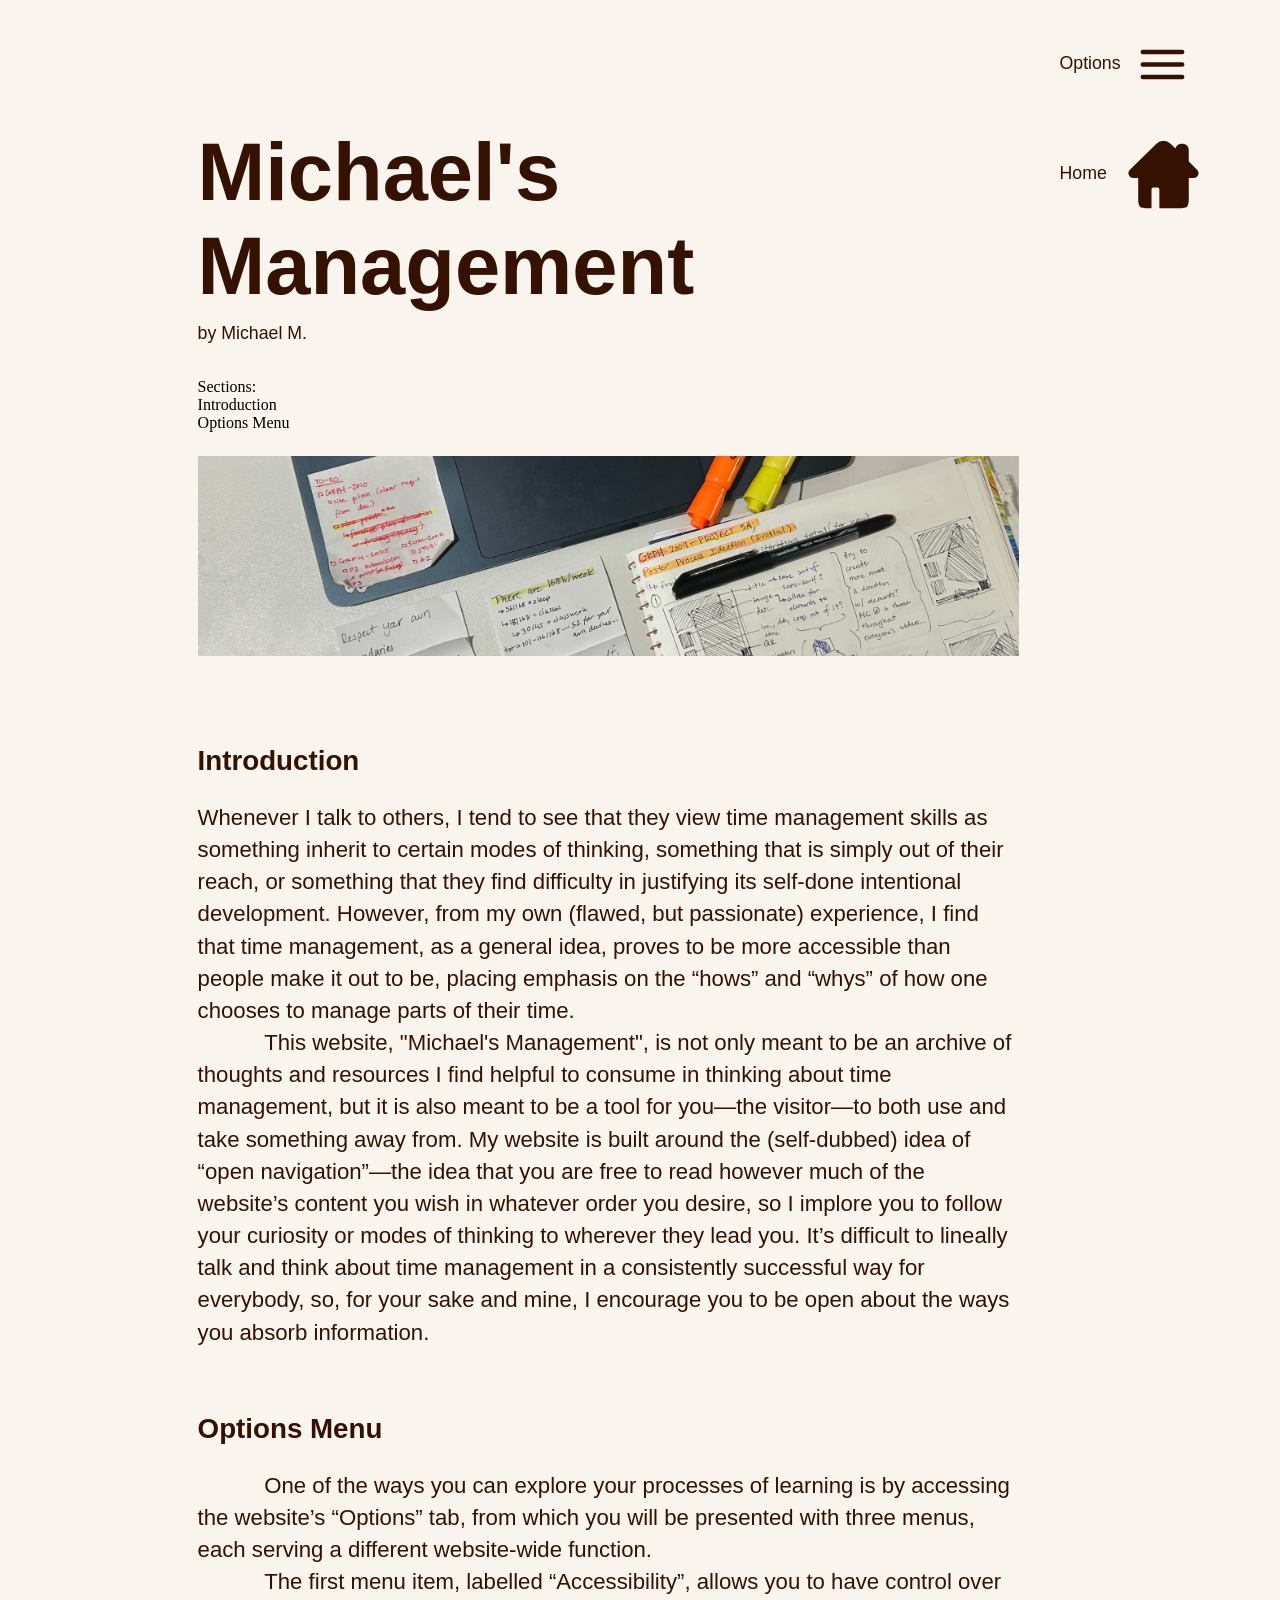
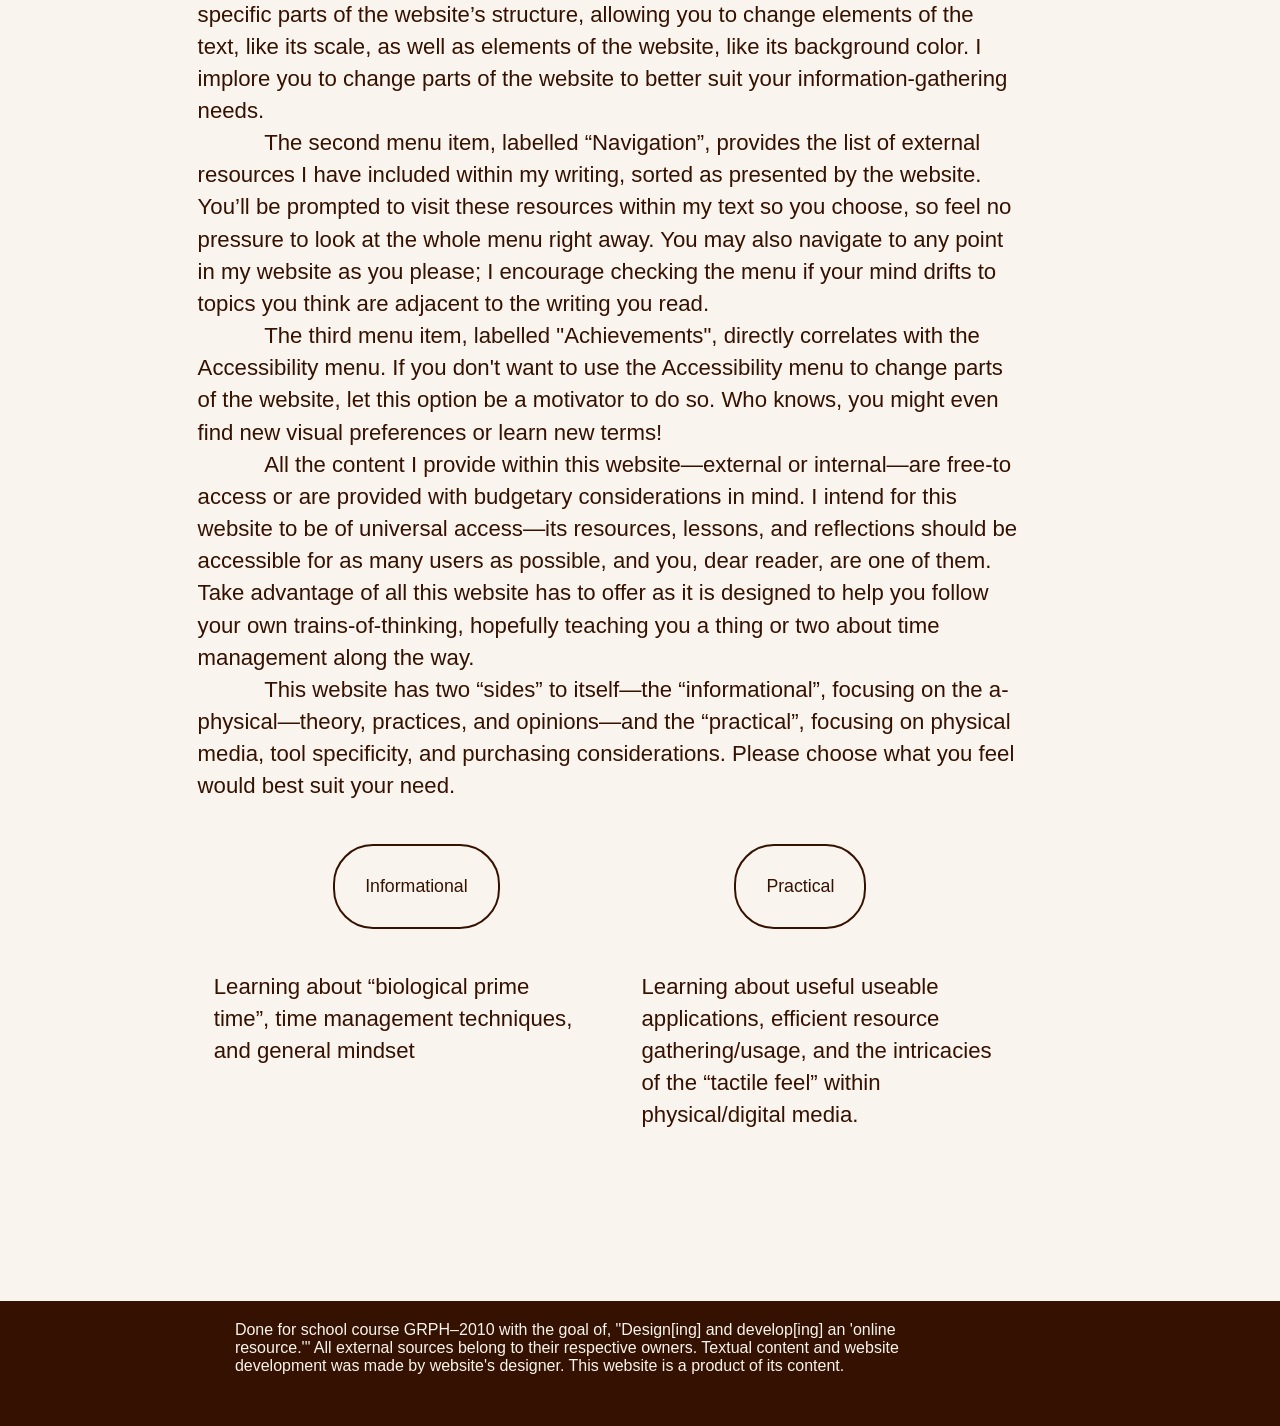
==== commit 9c048d61: "extra responsiveness responsive" ====
--- a/index.html
+++ b/index.html
@@ -11,8 +11,18 @@
 
 <!--'../' moves 1 directory back; do NOT have to define what directory you go into!-->
 <!--you can link other HTML files with 'a href' while mentionning; use a '/' to refer to subfolders; put two periods before '/' to link to parent--> 
-    <body class="bodyGlobal"> <!-- style="background-color:#f9f4ed" -->
+    <!-- <div class="stickyTest2">
+        <div style="background-color: green;"> a</div>
+        <div> b</div>
+        <div style="background-color: blue;"> c</div>
+        <div class="stickyTest" style="background-color: red; width: 100px; height: 100px;">THIS IS A TEST </div>
+    </div> -->
+    <body class="bodyGlobal">
+        
         <!--GLOBAL NAV BUTTONS-->
+        
+       <div class="globalSticky">
+           <div>&nbsp</div>
         <div class="global">
             <!-- <div class="headBG">&nbsp</div>
             <div class="headerBlock"> </div> -->
@@ -51,7 +61,8 @@
                 </div>
             </div>
         </div>
-
+       </div>
+           
         <div class="waffle_subMenu" id="waffle_subMenu_ID">
             <button class="optn" id="optn_accessibility_ID" onclick="f_accessibilityFull_open()">Accessibility</button> <!-- make this close other button --> 
             <button class="optn" id="optn_sourceList_ID" onclick="f_navMenu_open()">Navigation</button>
@@ -64,8 +75,8 @@
         <div class="accessibilityMenu">
             <p class="menuMain">Body</p>
             <p class="menuMain">Website</p>
-            <div><button class="close" id="accessibilityClose" onclick="f_accessibilityFull_close()">Close</button></div> <!-- blank space (is &nbsp) -->
-            <div class="a_bodyText">
+            <div class="menuMain"><button class="close" id="accessibilityClose" onclick="f_accessibilityFull_close()">Close</button></div> <!-- blank space (is &nbsp) -->
+            <div class="menuMain">
                 <div class="scale">
                     <p>Scale</p>
                     <button class="a_button" id="a_bodyScale_small" onclick ="f_typeSizeBody_small()" onclick= "f_typeSizeTtile_small()">Small</button>
@@ -91,7 +102,7 @@
                     </div>
                 </div>
             </div>
-            <div class="a_website">
+            <div class="menuMain">
                 <div class="contrast">
                     <p>Contrast</p>
                     <button class="a_button" id="a_websiteContrast_high" onclick="f_websiteContrast_high ()">High</button>
--- a/stylesheet.css
+++ b/stylesheet.css
@@ -26,6 +26,7 @@
     --borderRadius: 40px; 
     --borderRadius_menu: 40px; 
     --menuDisplay: none; 
+    --menuDisplay_waffle: none; 
     --menuDisplay_grid: none;
     --achievementMenu_display: none;
     --achievementMenu_display_open: flex;
@@ -115,7 +116,7 @@
     --waffleSide_transition_start: 0%; 
     --waffleSide_transition_end: 75%;
     --accessibilityFull_close: 0; 
-    --accessibilityFull_open: 5fr; 
+    --accessibilityFull_open: 40%; 
     --navFull_close: 0px; 
     --navFull_open: 45%; 
     --backdrop: 0; 
@@ -155,11 +156,27 @@
     transition: 0.2s; 
 }
 
+.stickyTest2 {
+    /* margin-left: 100px; */
+    display: grid; 
+    grid-template-columns: 25% 25% 35% 25%;
+}
+    
+.stickyTest {
+  position: sticky;
+  top: 0;
+    display: grid; 
+    grid-template-columns: 50% 20% 30%;
+}
+    
+.globalSticky {
+    display: grid; 
+    grid-template-columns: 82% 18%;
+    position: sticky;
+    top: 0;
+}
+    
 .global {
-    position: fixed; 
-    right: 8%; 
-    display: flex; 
-    flex-direction: column; 
 }
 
 .headBG {
@@ -194,6 +211,7 @@
     font-size: var(--typeButton_global);
     color: var(--typeBodyColor); 
     border: 0px;  /* taking out border on outside of button */
+    width: 350%;
 }
 
 .waffleButton:hover {
@@ -215,6 +233,7 @@
     font-size: var(--typeButton_global);
     color: var(--typeBodyColor); 
     border: 0px; 
+    width: 350%;
 }
 
 .homeButton:hover {
@@ -236,7 +255,7 @@
 
 .waffle_subMenu {
     /* review (and add) padding for menu items */
-    display: var(--menuDisplay);
+    display: var(--menuDisplay_waffle);
     flex-direction: column;
     justify-content: space-evenly;
     align-items: center; 
@@ -303,7 +322,7 @@
     font-family: var(--typeBodyFace);
     color: var(--bgColorW);
     display: var(--menuDisplay); 
-    grid-template-columns: 55% 35% auto; 
+    grid-template-columns: 55% 35% 10%; 
     width: var(--accessibilityFull); 
     overflow: hidden; 
     position: fixed; 
@@ -327,6 +346,7 @@
 }
 
 .menuMain {
+    margin-top: 10%;
     margin-left: 10%;
     margin-bottom: 2%;
     font-size: 14pt;
@@ -476,7 +496,7 @@
 
 /* STATIC ELEMENTS */
 .static {
-    margin-left: 20%;
+    margin-left: 15%;
     margin-right: 20%; 
     /* background-color: red; /* plus margins */ 
 }
@@ -541,6 +561,7 @@
 .body_subHead {
     display: absolute; 
     font-size: var(--typeSubHeadSize);
+    font-family: var(--typeBodyFace);
     margin-bottom: 3%; 
     transtiion: 0.2s;
     color: var(--typeBodyColor);
@@ -780,7 +801,7 @@
     
     .waffle_subMenu {
     /* review (and add) padding for menu items */
-    display: var(--menuDisplay);
+    display: var(--menuDisplay_waffle);
     flex-direction: column;
     justify-content: space-evenly;
     align-items: center; 
@@ -810,7 +831,7 @@
     overflow: hidden; 
     position: fixed; 
     margin-left: 15%;
-    top: 22.5%; 
+    top: 55.5%; 
     left: -25%; 
     border-radius: var(--borderRadius_menu);
     padding: 0; 
@@ -921,7 +942,6 @@
     /* column-gap: 5000px; */
     justify-content: space-evenly;
     margin-top: 5%; 
-    z-index: -1;
 }
 
 .threeButtons {
@@ -949,7 +969,6 @@
     width: 45%;
     /* margin-left: -30%; */
     margin-right: 10%;
-        z-index: -1;
 
 }
 
@@ -975,7 +994,6 @@
     /* align-items: baseline;   */
     margin-right: 10%;
     /* margin-left: 30%; */
-        z-index: -1;
 
 }
 
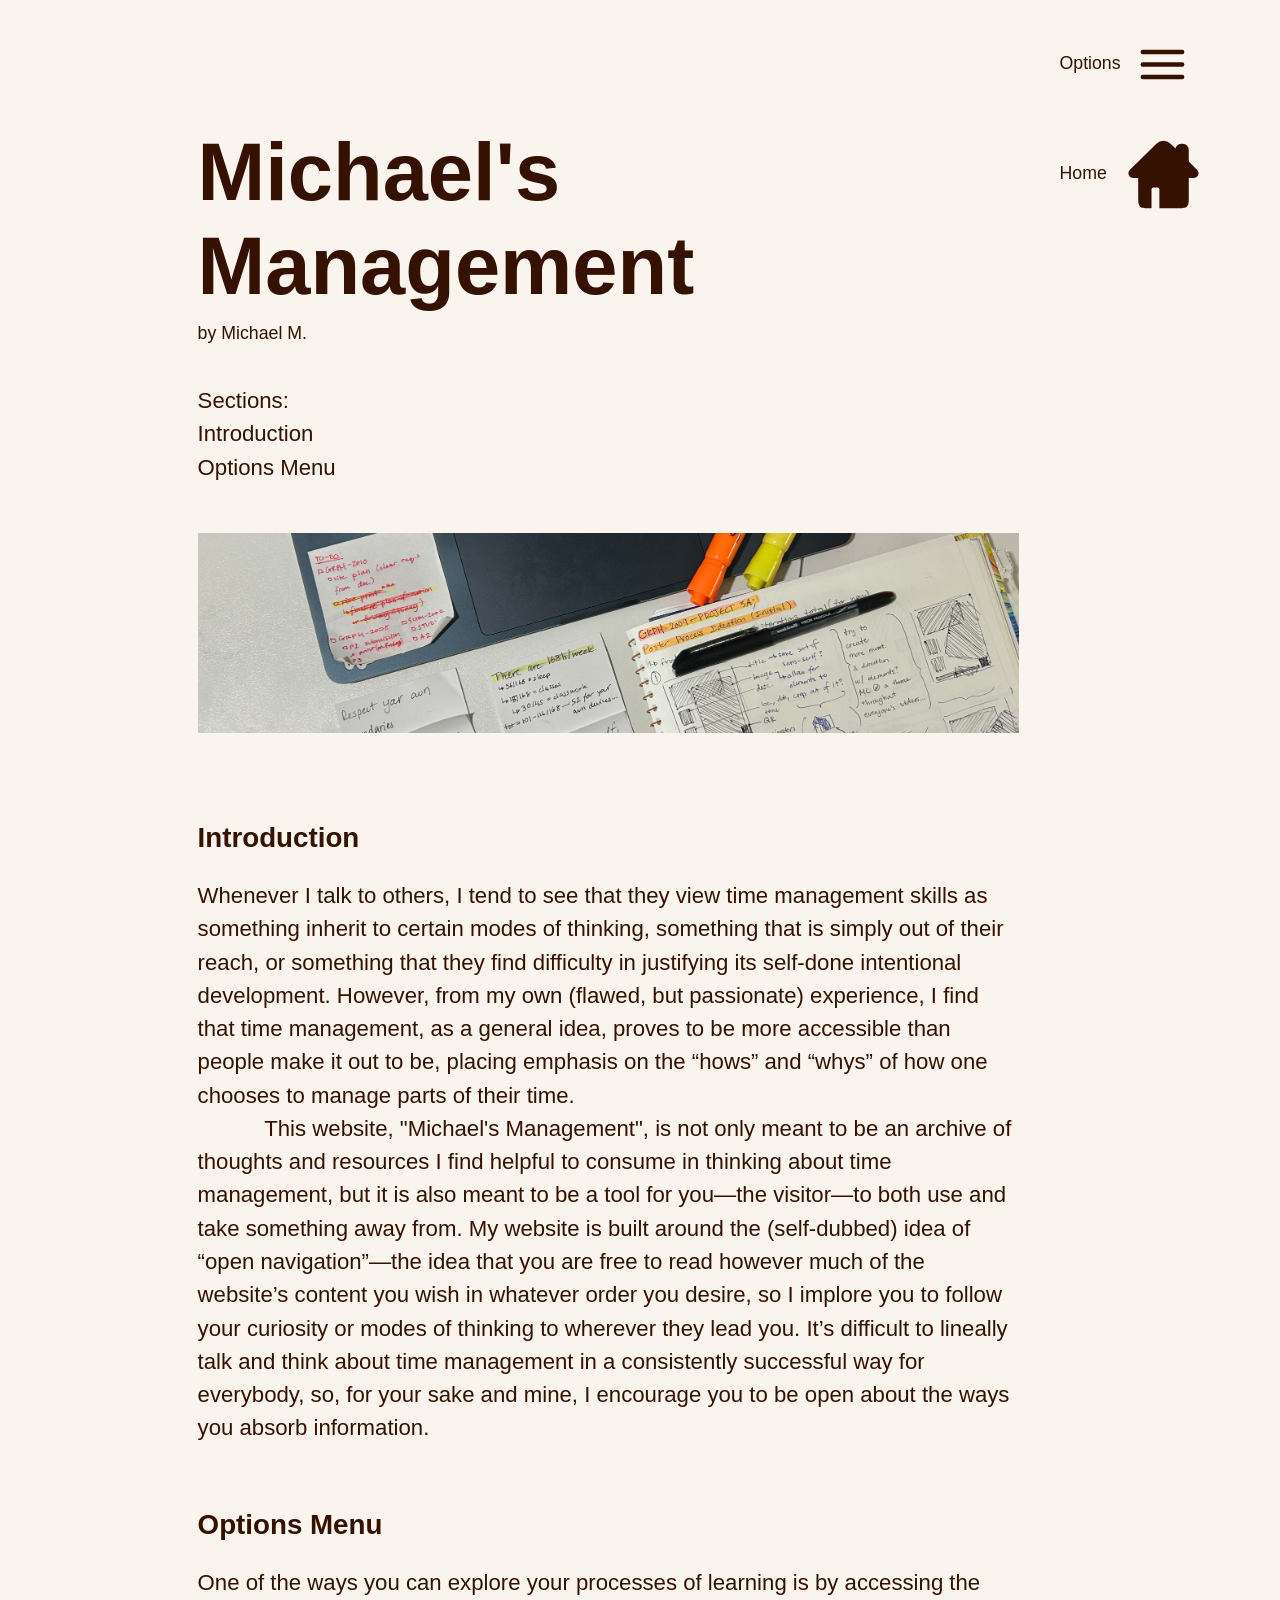
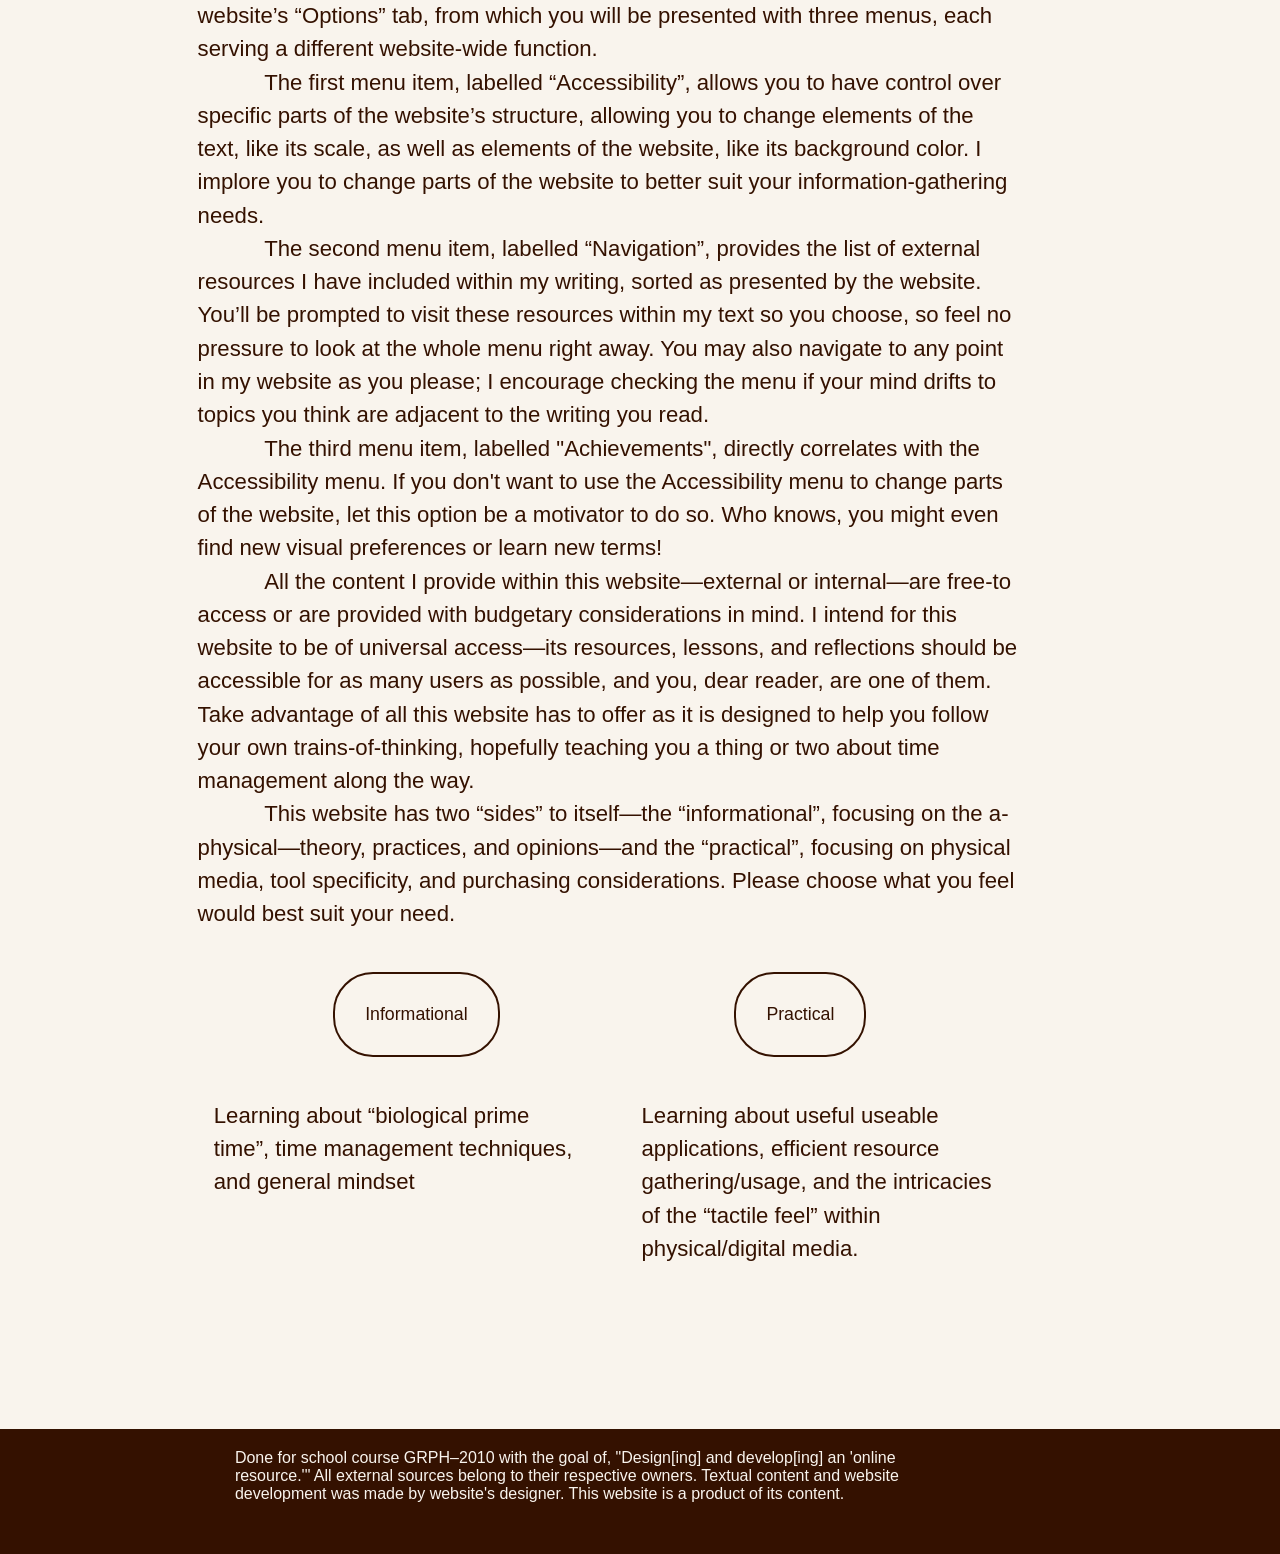
==== commit 6729c562: "hyperlink functionality, low-contrast placeholder... making something as acceptable as-can-be for to" ====
--- a/index.html
+++ b/index.html
@@ -9,14 +9,6 @@
         <title>Michael's Management</title>
     </head>
 
-<!--'../' moves 1 directory back; do NOT have to define what directory you go into!-->
-<!--you can link other HTML files with 'a href' while mentionning; use a '/' to refer to subfolders; put two periods before '/' to link to parent--> 
-    <!-- <div class="stickyTest2">
-        <div style="background-color: green;"> a</div>
-        <div> b</div>
-        <div style="background-color: blue;"> c</div>
-        <div class="stickyTest" style="background-color: red; width: 100px; height: 100px;">THIS IS A TEST </div>
-    </div> -->
     <body class="bodyGlobal">
         
         <!--GLOBAL NAV BUTTONS-->
@@ -67,15 +59,16 @@
             <button class="optn" id="optn_accessibility_ID" onclick="f_accessibilityFull_open()">Accessibility</button> <!-- make this close other button --> 
             <button class="optn" id="optn_sourceList_ID" onclick="f_navMenu_open()">Navigation</button>
             <button class="optn" id="optn_achievements_ID" onclick="f_achievementOpen()">Achievements</button>
-            <button class="optn" id="optn_close_ID" onclick="f_waffleSide_close()">Close</button>
+            <button class="optn" id="optn_close_ID" onclick="f_waffleSide_close()" onclick="f_achievementClose()" onclick="f_accessibilityFull_close()" onclick="f_navMenu_close()">Close</button>
         </div>
 
                             <!-- ACCESSIBILITY MENU -->
         
         <div class="accessibilityMenu">
-            <p class="menuMain">Body</p>
-            <p class="menuMain">Website</p>
-            <div class="menuMain"><button class="close" id="accessibilityClose" onclick="f_accessibilityFull_close()">Close</button></div> <!-- blank space (is &nbsp) -->
+            <p class="menuMain_top">Body</p>
+            <div class="menuMain_top">&nbsp</div>
+            <p class="menuMain_top">Website</p>
+            <div class="menuMain_top"><button class="optn" id="optn_close_ID" onclick="f_accessibilityFull_close()">Close</button></div> <!-- blank space (is &nbsp) -->
             <div class="menuMain">
                 <div class="scale">
                     <p>Scale</p>
@@ -88,6 +81,8 @@
                     <button class="a_button" id="a_bodyContrast_regular" onclick ="f_typeBodyContrast_regular()"">Regular</button>
                     <button class="a_button" id="a_bodyContrast_large" onclick ="f_typeBodyContrast_bold()">Bold</button>
                 </div>
+            </div>
+            <div class="menuMain">
                 <div class="face">
                     <p>Face</p>
                     <button class="a_button" id="a_bodyFace_serif" onclick = "f_typeBodyFace_serif()">Serif</button>
@@ -174,27 +169,31 @@
                     </div>
                 </div>
             </div>
-            <div>
-                <button class="close" onclick="f_navMenu_close()">Close</button>
+            <div class="navHead">
+                <button class="optn" id ="optn_close_ID" onclick="f_navMenu_close()">Close</button>
             </div>
         </div>
                     <!-- ACHIEVEMENT MENU -->
 
         <div class="achievementMenu">
-            <button style="width: 50px;" class="close" id="achievementClose" onclick="f_achievementClose()">Close</button>
-            <div class="achievement" id="achievement1_id">
-                <p class="achievementComplete_class" class="achievementComplete1" id="achievement1_id"> completed </p>
-                <p id="achievement1_id">Achievement 1: Set body type contrast to bold</p>
-            </div>
-             <div class="achievement" id="achievement2_id">
-                <p class="achievementComplete_class" class="achievementComplete2" id="achievement2_id"> completed </p>
-                <p id="achievement2_id">Achievement 2: Set website contrast to low</p>
-            </div>
-            <div class="achievement" id="achievement3_id">
-                <p class="achievementComplete_class" id="achievement3_id"> completed </p>
-                <p id="achievement3_id">Achievement 3: Set body type color to light</p>
-            </div>
-        </div>
+            <div class="achievements">
+                <button class="optn" id="optn_close_achivement" onclick="f_achievementClose()">Close</button>
+                <div class="achievement" id="achievement1_id_parent">
+                    <p class="achievementComplete_class" class="achievementComplete1" id="achievement1_id"> Incomplete </p>
+                    <p id="achievement1_id_p">Achievement 1: Set body type contrast to bold</p>
+                </div>
+                 <div class="achievement" id="achievement2_id_parent">
+                    <p class="achievementComplete_class" class="achievementComplete2" id="achievement2_id"> Incomplete </p>
+                    <p id="achievement2_id_p">Achievement 2: Set website contrast to low</p>
+                </div>
+                <div class="achievement" id="achievement3_id_parent">
+                    <p class="achievementComplete_class" id="achievement3_id"> Incomplete </p>
+                    <p id="achievement3_id_p">Achievement 3: Set body type color to light</p>
+                </div>
+            </div>
+        </div>
+
+        
                     <!-- BODY CONTENT... -->
 
         
@@ -219,7 +218,7 @@
                 <!-- divided each with their own tag to preserve variable functionality in css -->
                 <p class ="body">This website, "Michael's Management", is not only meant to be an archive of thoughts and resources I find helpful to consume in thinking about time management, but it is also meant to be a tool for you—the visitor—to both use and take something away from. My website is built around the (self-dubbed) idea of “open navigation”—the idea that you are free to read however much of the website’s content you wish in whatever order you desire, so I implore you to follow your curiosity or modes of thinking to wherever they lead you. It’s difficult to lineally talk and think about time management in a consistently successful way for everybody, so, for your sake and mine, I encourage you to be open about the ways you absorb information. </p>
                 <h6 class="body_subHead">Options Menu</h6>
-                <p class ="body">One of the ways you can explore your processes of learning is by accessing the website’s “Options” tab, from which you will be presented with three menus, each serving a different website-wide function.</p>
+                <p class ="bodyFirstLine">One of the ways you can explore your processes of learning is by accessing the website’s “Options” tab, from which you will be presented with three menus, each serving a different website-wide function.</p>
                 <p class ="body">The first menu item, labelled “Accessibility”, allows you to have control over specific parts of the website’s structure, allowing you to change elements of the text, like its scale, as well as elements of the website, like its background color. I implore you to change parts of the website to better suit your information-gathering needs. </p>
                 <p class ="body">The second menu item, labelled “Navigation”, provides the list of external resources I have included within my writing, sorted as presented by the website. You’ll be prompted to visit these resources within my text so you choose, so feel no pressure to look at the whole menu right away. You may also navigate to any point in my website as you please; I encourage checking the menu if your mind drifts to topics you think are adjacent to the writing you read. </p>
                 <p class ="body">The third menu item, labelled "Achievements", directly correlates with the Accessibility menu. If you don't want to use the Accessibility menu to change parts of the website, let this option be a motivator to do so. Who knows, you might even find new visual preferences or learn new terms!</p>
@@ -238,20 +237,7 @@
             </div>
         </div>
         
-        <!--TEMPORARY FUNCTION TESTING; NOT WORKING
-        <div class="tempTestFunctions">
-            <button class="title_testTypeSmall">title_small</button>
-            <button class="title_testTypeNormal">title_normal</button>
-            <button class="title_testTypeBig">title_big</button>
-            <button class="body_testTypeSmall">body_small</button>
-            <button class="body_testTypeNormal">body_normal</button>
-            <button class="body_testTypeBig">body_big</button>
-        </div>
-
-<script>
-    document.getElementById("demo_ID").innerText = "hello workd"; 
-</script>
--->
+        
 <footer class="footer">
     <div class="footerText">
         <div class="item"></div>
@@ -262,5 +248,5 @@
             
 <script src="javaGlobal.js"></script> <!--javascript linking; script HAS to be loaded after defining HTML elements--> 
 
-    </body>
+</body>
 </html>
--- a/stylesheet.css
+++ b/stylesheet.css
@@ -3,64 +3,59 @@
 /*TYPOGRAPHY*/
 /*SCALES*/ 
 /* IN POINTS... */
-    --typeBodySizeSmall: 13.312pt;  
-    --typeBodySizeRegular: 16.64pt; 
-    --typeBodySizeBig: 20.8pt; 
+    --typeBodySizeSmall: 13.312pt;
+    --typeBodySizeRegular: 16.64pt;
+    --typeBodySizeBig: 20.8pt;
     --typeBodySizeSmall_min: 6.8096pt;   /* min sizes operate on slightly different calculations */
-    --typeBodySizeRegular_min: 8.512pt; 
-    --typeBodySizeBig_min: 10.64pt; 
-
+    --typeBodySizeRegular_min: 8.512pt;
+    --typeBodySizeBig_min: 10.64pt;
     --type_bodySubHeadSizeSmall: 16.64pt;
     --type_bodySubHeadSizeSmall_min: 8.512pt;
-    --type_bodySubHeadSizeRegular: 20.8pt; 
+    --type_bodySubHeadSizeRegular: 20.8pt;
     --type_bodySubHeadSizeRegular_min: 10.64pt;
-    --type_bodySubHeadSizeBig: 26pt; 
+    --type_bodySubHeadSizeBig: 26pt;
     --type_bodySubHeadSizeBig_min: 13.3pt
     
     
     --typeBodyContrastLight: lighter; /* may have to get rid of this; not widely applicable  */
     --typeBodyContrastRegular: normal;
-    --typeBodyContrastBold: bold; 
-    --quoteIndent: 7.5%; 
-    
-    --borderRadius: 40px; 
-    --borderRadius_menu: 40px; 
-    --menuDisplay: none; 
-    --menuDisplay_waffle: none; 
+    --typeBodyContrastBold: bold;
+    --quoteIndent: 7.5%;
+    --borderRadius: 40px;
+    --borderRadius_menu: 40px;
+    --menuDisplay: none;
+    --menuDisplay_waffle: none;
     --menuDisplay_grid: none;
     --achievementMenu_display: none;
     --achievementMenu_display_open: flex;
 
-    
-
-    
-
-/* COLORS */ 
-    --temp_contrastMed: oklch(0.9691 0.0107 76.6); /*oklch to have hue slider seperate */ 
+
+
+/* COLORS */
+    --temp_contrastMed: oklch(0.9691 0.0107 76.6); /*oklch to have hue slider seperate */
     --color_dark: oklch(0.2276 0.1 78.19);
     --color_dark_hover: oklch(0.4 0.1 78.19);
     --color_light: oklch(0.9691 0.0107 76.6);
     --color_light_hover: oklch(0.95 0.1 90);
     --color_temp: oklch(1 0 0); 
-        /* COLORS... PER TYPE HIERARCHY */ 
-    --colorType_title: var(--color_dark); /* ??????????*/ 
+        /* COLORS... PER TYPE HIERARCHY */
+    --colorType_title: var(--color_dark); /* ??????????*/
     --colorType_body: var(--color_dark);
-
     --achievementType1: var(--color_light);
     --achievementType2: var(--color_light);
     --achievementType3: var(--color_light);
     --achievement_complete_typeColor: #AAFFAA; 
 
 /* HIGHLIGHTS */ 
-    /*literally does nothing */ 
     --highlight_on: oklch(0.8941 0.2023 102.71);
     --highlight_off: oklch(0.9691 0.0107 76.6);
     --highlight: oklch(0.9691 0.0107 76.6);
 
-/*FACES*/ 
-    --typefaceSerif: "Times New Roman", "Baskerville", serif; 
-    --typefaceSansSerif: "Arial", "Helvetica", sans-serif; 
+/*FACES*/
+    --typefaceSerif: "Times New Roman", "Baskerville", serif;
+    --typefaceSansSerif: "Arial", "Helvetica", sans-serif;
     --typefaceFriendly: "Comic Sans MS", "Comic Sans", cursive; 
+    
 /* USE A WEB-HOSTED(?) FONT—WILL PULL FROM THE WEB; probably comes closer to what you wanted;
 Google Fonts' "Get Embed Code" */ 
 /* may need to change later on to account for global, user-driven changes */ 
@@ -73,28 +68,23 @@
     --typeSubHeadSize_min: var(--type_bodySubHeadSizeRegular_min);
     --typeBodyColor: var(--color_dark);
     --typeBodyContrast: var(--typeBodyContrastRegular);
-
     --typeTitleFace: var(--typefaceSansSerif);
     --typeTitleSize: 40.625pt;
     --typeTitleSize_min: 20.78125pt;
     --typeSubTitleSize: 32.5pt;
-    --typeSubTitleSize_min: 16.625pt; 
-    --typeSize_tagline: 13.312pt; 
-    --typeSize_tagline_min: 6.8096pt; 
-    
+    --typeSubTitleSize_min: 16.625pt;
+    --typeSize_tagline: 13.312pt;
+    --typeSize_tagline_min: 6.8096pt;
     --typeTitleColor: var(--color_dark);
     --typeFooterColor: var(--color_light);
-    --typeButton: 13pt; 
-    --typeButton_hover: 16pt; 
-    --typeButton_hover_smaller: 14pt; 
-
-    --typeButton_global: 13.312pt; 
+    --typeButton: 13pt;
+    --typeButton_hover: 16pt;
+    --typeButton_hover_smaller: 14pt;
+    --typeButton_global: 13.312pt;
     --typeButton_hover_global: 14.312pt;
-    --typeButton_global_min: var(--typeBodySize_min); 
-
-
-    --typeBodyIndent: 50pt; 
-    --typeBodyLeading: 145%; 
+    --typeButton_global_min: var(--typeBodySize_min);
+    --typeBodyIndent: 50pt;
+    --typeBodyLeading: 150%; 
 
 /*webiste bg*/
     --websiteBackgroundColor: var(--color_light);
@@ -105,20 +95,20 @@
         
 /* GLOBAL VARIABLES */
     --waffleSide: 0px;
-    --accessibilityFull: 0; 
-    --accessibilityToggle: grid; 
+    --accessibilityFull: 0;
+    --accessibilityToggle: grid;
     --navFull: 0px;
 
 /*button openings*/
     --waffleSide_close: 0px;
     --waffleSide_open: 20%;
-    --waffleSide_transition: (--waffleSide_transition_start)
-    --waffleSide_transition_start: 0%; 
-    --waffleSide_transition_end: 75%;
-    --accessibilityFull_close: 0; 
-    --accessibilityFull_open: 40%; 
-    --navFull_close: 0px; 
-    --navFull_open: 45%; 
+    --waffleSide_transition: (--waffleSide_transition_start);
+    --waffleSide_transition_start: 0%;
+    --waffleSide_transition_end: 65%;
+    --accessibilityFull_close: 0;
+    --accessibilityFull_open: 50%;
+    --navFull_close: 0px;
+    --navFull_open: 45%;
     --backdrop: 0; 
     
 /*accessibility menu*/
@@ -127,13 +117,11 @@
     --bgColorW: #f9f4ed; 
 
 /* Button sizes */
-
     --buttonHover_sizeUp: scale(1.05);
     
 /*test*/
     --primary-bg-color: #1e90ff;
-    --primary-color: #ffffff; 
-}
+    --primary-color: #ffffff;}
 
 /* SVGs */
 .cls-1 {
@@ -241,6 +229,7 @@
     /* font-size: var(--typeButton_hover_global);  */
     transform: var(--buttonHover_sizeUp);
     transition: 0.2s;
+    cursor: pointer;
 }
 
 .svgWaffle {
@@ -262,6 +251,7 @@
     /* height: 25%; */
     position: fixed;
     margin-left: var(--waffleSide_transition_end);
+    margin-top: -2%;
     background-color: var(--color_dark);
     overflow: hidden; /*prevents overflowing content from appearing*/
     transition: 1s;
@@ -271,6 +261,7 @@
     padding-top: 2%;
     padding-bottom: 2%; 
     gap: 5px;
+    z-index: 1;
 }
 
 .waffleSub_close {
@@ -307,14 +298,15 @@
     margin-left: 0;
     margin-top: 10%;
 } 
-    
-
+
+    
     
 .optn:hover {
     background-color: var(--websiteBackgroundColor_hover);
     /* font-size: var(--typeButton_hover_global);   */
     transform: var(--buttonHover_sizeUp);
     transition: 0.2s;
+    cursor: pointer;
 }
 
 .accessibilityMenu {
@@ -322,14 +314,20 @@
     font-family: var(--typeBodyFace);
     color: var(--bgColorW);
     display: var(--menuDisplay); 
-    grid-template-columns: 55% 35% 10%; 
-    width: var(--accessibilityFull); 
+    grid-template-columns: 30% 30% 25% 15%; 
+    grid-template-rows: 20% 80%; 
+    max-width: var(--accessibilityFull); 
+    max-height: 45%; 
     overflow: hidden; 
     position: fixed; 
-    margin-left: 40%; 
+    bottom: 68.75%; 
+    /* margin-left: minmax(10%, auto);  */
+    /* margin-left: 22%; */
+    margin-left: max(32.5%, 10%);
     border-radius: var(--borderRadius_menu);
-    padding: 0; 
-    /*& margin-top: 15%; /* FOR TESTING!!!!!!!!!!!!! ; REMOVE LATER */ 
+    padding: 10px; 
+    padding-right: 22px; 
+    z-index: 1;
 }
 
 .a_button {
@@ -343,13 +341,24 @@
     background-color: var(--websiteBackgroundColor_hover);
     transform: var(--buttonHover_sizeUp);
     transition: 0.1s;
+    cursor: pointer;
 }
 
 .menuMain {
-    margin-top: 10%;
+    /* margin-top: 10%; */ /* percentages are OFF 'cause acutal widths are different */
+    margin-top: 0.5fr;
+    margin-left: 10%; 
+    margin-bottom: 2%;
+    font-size: 12pt;
+    height: auto;
+}
+
+.menuMain_top {
+    margin-top: 0.5fr;
     margin-left: 10%;
-    margin-bottom: 2%;
-    font-size: 14pt;
+    margin-bottom: 0;
+    font-size: 12pt;
+    /* height: 100px; */
 }
     
 .a_bodyText {
@@ -380,17 +389,22 @@
     font-family: var(--typeBodyFace);
     color: var(--color_light);
     display: var(--menuDisplay_grid);
-    width: var(--navFull); 
-    grid-template-columns: 45% 45% 5%;
+    max-width: var(--navFull); 
+    grid-template-columns: 45% 45% 10%;
     overflow: hidden;
     position: fixed; 
-    margin-left: 60%;
-    padding: 2%;
+    margin-left: 20%;
+    margin-right: 20%;
+    top: 2.5%;
+    padding: 15px;
+    height: 40%;
     border-radius: var(--borderRadius_menu);
+    z-index: 1;
 }
 
 .navHead {
     width: fit-content;
+    margin-top:20px;
 }
 
 .navHead a:link {
@@ -404,7 +418,7 @@
 
 .menuHead {
     font-size: 16pt;
-    margin-left: 5%; 
+    margin-left: 2.5%; 
     margin-top: 0%; 
     /* margin-bottom: -10%; */ 
 }
@@ -412,7 +426,7 @@
 .menuSubHead {
     font-size: 14pt;
     margin-left: -0.5%; 
-    margin-bottom: 5%;
+    margin-bottom: 2.5%;
 }
     
 .navSubMenu {
@@ -450,18 +464,33 @@
     display: var(--achievementMenu_display);
     background-color: var(--color_dark);
     width: 20%;
-    height: 30%; 
+    height: auto; 
     position: fixed; 
-    margin-left: 75%; 
+    margin-left: 38.5%;
+    top: 2%;
     padding: 2%; 
     border-radius: var(--borderRadius);
     flex-direction: column; 
+    z-index: 1;
+    font-family: var(--typeBodyFace);
+}
+
+.achivements {
+    display: flex; 
+    flex-direction: column;
+    align-content: center; 
+    margin-top: 1000px;
+}
+
+#optn_close_achivement {
+    position: relative; 
+    left: 72.5%;
 }
 
 .achievement {
     display: flex; 
     flex-direction: row; 
-    background-color: 0;
+    color: var(--color_light)
 }
 
 .achievementComplete_class {
@@ -480,12 +509,21 @@
 #achievement1_id {
     color: var(--achievementType1);
 }
+#achievement1_id_p {
+    color: var(--achievementType1);
+}
 
 #achievement2_id {
     color: var(--achievementType2);
 }
+#achievement2_id_p {
+    color: var(--achievementType2);
+}
 
 #achievement3_id {
+    color: var(--achievementType3);
+}
+#achievement3_id_p {
     color: var(--achievementType3);
 }
 
@@ -526,14 +564,21 @@
     margin-bottom: 5%;
 }
 
+.bodyIndex {
+    font-family: var(--typeBodyFace);
+    font-size: var(--typeBodySize);
+    color: var(--typeBodyColor);
+    line-height: var(--typeBodyLeading);
+    transition: 0.2s; 
+    margin-bottom: 5%;
+}
+
 .bodyContent {
     display: flex;
     flex-direction: column; 
     justify-content: flex-start;
     background-color: var(--backdrop);
 }
-
-
 
 .bodyFirstLine {
     font-family: var(--typeBodyFace);
@@ -612,10 +657,11 @@
     gap: 5%;
     justify-content: space-evenly;
     font-family: var(--typeBodyFace);
+    line-height: var(--typeBodyLeading);
     font-size: var(--typeBodySize);
     color: var(--typeBodyColor);
     margin-top: 10%;
-    margin-bottom: -7.5%;
+    margin-bottom: 20%;
 }
 
 .imageLeft {  
@@ -653,9 +699,11 @@
 }
 
 .threeButtons {
-    display: grid; /*defines grid as a whole; child "commands" define alignment of each individual grid item through their divs */
-    grid-template-columns: 33% 33% 33%;  
-    /* border: 2px solid black; */ /*temp, grid testing */
+    display: flex;
+    gap: 50px;
+    justify-content: space-evenly;
+    margin-top: 5%; 
+    margin-bottom: 10%;
 }
 
 .grid_3s {
@@ -681,6 +729,7 @@
     /* font-size: var(--typeButton_hover_global); */
     transform: var(--buttonHover_sizeUp);
     transition: 0.2s;
+    cursor: pointer;
 }
     
 .buttonRight {
@@ -701,36 +750,70 @@
     /* font-size: var(--typeButton_hover_global);  */
     transform: var(--buttonHover_sizeUp);
     transition: 0.2s;
+    cursor: pointer;
 }
     
 .buttonLeft_3s {
     font-family: var(--typeBodyFace);
     font-size: var(--typeButton_global);
-    background-color: var(--temp_contrastMed);
-    border-radius: var(--borderRadius);
-    padding: 20px; 
-    position: absolute;
-    margin-left: -15%;
+    background-color: var(--websiteBackgroundColor);
+    border-radius: var(--borderRadius);
+    border-color: var(--typeBodyColor);
+    color: var(--typeBodyColor);
+    border-style: solid; 
+    padding: 30px; 
+    position: absolute;
+    margin-left: -10%;
+    margin-bottom: 10%;
+}
+.buttonLeft_3s:hover {
+    background-color: var(--websiteBackgroundColor_hover);
+    /* font-size: var(--typeButton_hover_global); */
+    transform: var(--buttonHover_sizeUp);
+    transition: 0.2s;
+    cursor: pointer;
 }
 
 .buttonMiddle_3s {
     font-family: var(--typeBodyFace);
     font-size: var(--typeButton_global);
-    background-color: var(--temp_contrastMed);
-    border-radius: var(--borderRadius);
-    padding: 20px; 
-    position: absolute;
-    margin-left: -15%;
+    background-color: var(--websiteBackgroundColor);
+    border-radius: var(--borderRadius);
+    border-color: var(--typeBodyColor);
+    color: var(--typeBodyColor);
+    border-style: solid; 
+    padding: 30px; 
+    position: absolute;
+    margin-left: -5%;
+    margin-bottom: 10%;
+}
+.buttonMiddle_3s:hover {
+    background-color: var(--websiteBackgroundColor_hover);
+    /* font-size: var(--typeButton_hover_global); */
+    transform: var(--buttonHover_sizeUp);
+    transition: 0.2s;
+    cursor: pointer;
 }
 
 .buttonRight_3s {
     font-family: var(--typeBodyFace);
     font-size: var(--typeButton_global);
-    background-color: var(--temp_contrastMed); 
-    border-radius: var(--borderRadius);
-    padding: 20px; 
-    position: absolute;
-    margin-left: -15%;
+    background-color: var(--websiteBackgroundColor);
+    border-radius: var(--borderRadius);
+    border-color: var(--typeBodyColor);
+    color: var(--typeBodyColor);
+    border-style: solid; 
+    padding: 30px; 
+    position: absolute;
+    margin-left: -4%;
+    margin-bottom: 10%;
+}
+.buttonRight_3s:hover {
+    background-color: var(--websiteBackgroundColor_hover);
+    /* font-size: var(--typeButton_hover_global); */
+    transform: var(--buttonHover_sizeUp);
+    transition: 0.2s;
+    cursor: pointer;
 }
 
 
@@ -755,7 +838,7 @@
 
 
 
-/* MEDIA QUERIED STATIC ELEMENTS */
+                    /* MEDIA QUERIED STATIC ELEMENTS ... */
 
 
 
@@ -765,12 +848,13 @@
     
     .global {
     position: fixed; 
-    right: 60%; 
-    bottom: 100%;
+    right: 25%;
+    bottom: 85%;
     display: flex; 
     flex-direction: row-reverse; 
     scale: 0.6;
     color: var(--websiteBackgroundColor);
+    width: 1000px;
     }
     .static {
     margin-top: 20%;
@@ -779,14 +863,19 @@
     }
 
     .waffleButton {
-    margin-top: 100%; 
-    margin-left: 425%; 
-    width: 375%; 
+    /* margin-top: 100%; 
+    margin-left: 425%;  */
+    margin-top: -500%;
+    width: 1000px; 
+    align-content: center; 
     }
     .homeButton {
-    margin-left: 25%; 
+    /* margin-left: 25%; 
+    margin-top: -220%; */
     margin-top: -220%;
-    width: 375%; 
+    width: 615px; 
+    margin-left: -1100%;
+        align-content: flex-start; 
     }
     .headBG {
     background-color: var(--websiteBackgroundColor);
@@ -807,37 +896,98 @@
     align-items: center; 
     height: 25%;
     position: fixed; 
-    right: -7%; 
-    top: 1%; 
+    right: 0%; 
+    top: 8%; 
     margin-left: var(--waffleSide_transition_end);
     background-color: var(--color_dark);
     width: var(--waffleSide);
     overflow: hidden; /*prevents overflowing content from appearing*/
     transition: 1s;
     border-radius: var(--borderRadius_menu);
-    padding-left: 70px;
-    padding-right: 45px;
-    padding-top: 50px;
-    padding-bottom: 30px; 
-    scale: 0.6; 
+    padding: 5%; 
+    scale: 0.8; 
     }
     .accessibilityMenu {
-    background-color: var(--color_dark);
+   background-color: var(--color_dark);
     font-family: var(--typeBodyFace);
     color: var(--bgColorW);
     display: var(--menuDisplay); 
-    grid-template-columns: 55% 35% auto; 
-    width: var(--accessibilityFull); 
+    grid-template-columns: 30% 30% 25% 15%; 
+    grid-template-rows: 20% 80%; 
+    max-width: 75%;
+    max-height: 45%; 
     overflow: hidden; 
     position: fixed; 
-    margin-left: 15%;
-    top: 55.5%; 
-    left: -25%; 
+    bottom: 65%; 
+    /* margin-left: minmax(10%, auto);  */
+    /* margin-left: 22%; */
+    margin-left: -2.5%;
     border-radius: var(--borderRadius_menu);
-    padding: 0; 
-    /*& margin-top: 15%; /* FOR TESTING!!!!!!!!!!!!! ; REMOVE LATER */ 
-    scale: 0.6;
+    padding: 10px; 
+    padding-right: 22px; 
+    z-index: 1;
+    scale: 0.8;
     }
+
+.navMenu {
+    background-color: var(--color_dark);
+    font-family: var(--typeBodyFace);
+    color: var(--color_light);
+    display: var(--menuDisplay_grid);
+    width: 75%;
+    grid-template-columns: 42.5% 42.5% 15%;
+    overflow: hidden;
+    position: fixed; 
+    margin-left: -2.5%;
+    top: 4.5%;
+    padding: 15px;
+    height: 40%;
+    border-radius: var(--borderRadius_menu);
+    z-index: 1;
+    scale: 0.8;
+}
+
+.navHead {
+    width: fit-content;
+    margin-top:20px;
+}
+
+
+.achievementMenu {
+    display: var(--achievementMenu_display);
+    background-color: var(--color_dark);
+    width: 45%;
+    height: auto; 
+    position: fixed; 
+    margin-left: 20%;
+    top: 9%;
+    padding: 2%; 
+    border-radius: var(--borderRadius);
+    flex-direction: column; 
+    z-index: 1;
+    font-family: var(--typeBodyFace);
+}
+
+.achivements {
+    display: flex; 
+    flex-direction: column;
+    align-content: center; 
+    margin-top: 1000px;
+}
+
+#optn_close_achivement {
+    position: relative; 
+    left: 72.5%;
+}
+
+.achievement {
+    display: flex; 
+    flex-direction: row; 
+    color: var(--color_light)
+}
+
+    
+    
     .footer {
     color: var(--typeFooterColor);
     background-color: var(--footerBackgroundColor);
@@ -858,6 +1008,16 @@
 .tagline {
     font-size: var(--typeSize_tagline_min);
 }
+
+.bodyIndex {
+    font-family: var(--typeBodyFace);
+    font-size: var(--typeBodySize_min);
+    color: var(--typeBodyColor);
+    line-height: var(--typeBodyLeading);
+    transition: 0.2s; 
+    margin-bottom: 5%;
+}
+
     
 .bodyFirstLine {
     font-family: var(--typeBodyFace);
@@ -882,7 +1042,7 @@
     }
 
 .body_subHead {
-    font-size: var(--type_bodySubHeadSizeRegular_min)
+    font-size: var(--type_bodySubHeadSizeRegular_min);
 }
     
 .twoImages {
@@ -965,10 +1125,11 @@
     border-style: solid;
     padding: 6%;
     position: absolute;
-    left: 35%;
-    width: 45%;
+    left: 44.5%;
+    width: auto;
+    height: auto;
     /* margin-left: -30%; */
-    margin-right: 10%;
+
 
 }
 
@@ -988,13 +1149,12 @@
     border-style: solid; 
     padding: 6%;
     position: absolute;
-    left: 25%;
-    width: 45%;
+    left: 32.5%;
+    width: auto;
+    height: auto;
     /* height: 7.5%; */
-    /* align-items: baseline;   */
-    margin-right: 10%;
+    /* align-items: baseline; */
     /* margin-left: 30%; */
-
 }
 
 .buttonRight:hover {
@@ -1011,6 +1171,7 @@
     padding: 20px; 
     position: absolute;
     margin-left: -15%;
+    height: auto;
 }
 
 .buttonMiddle_3s {
@@ -1035,4 +1196,4 @@
 
 
     
-}
+}
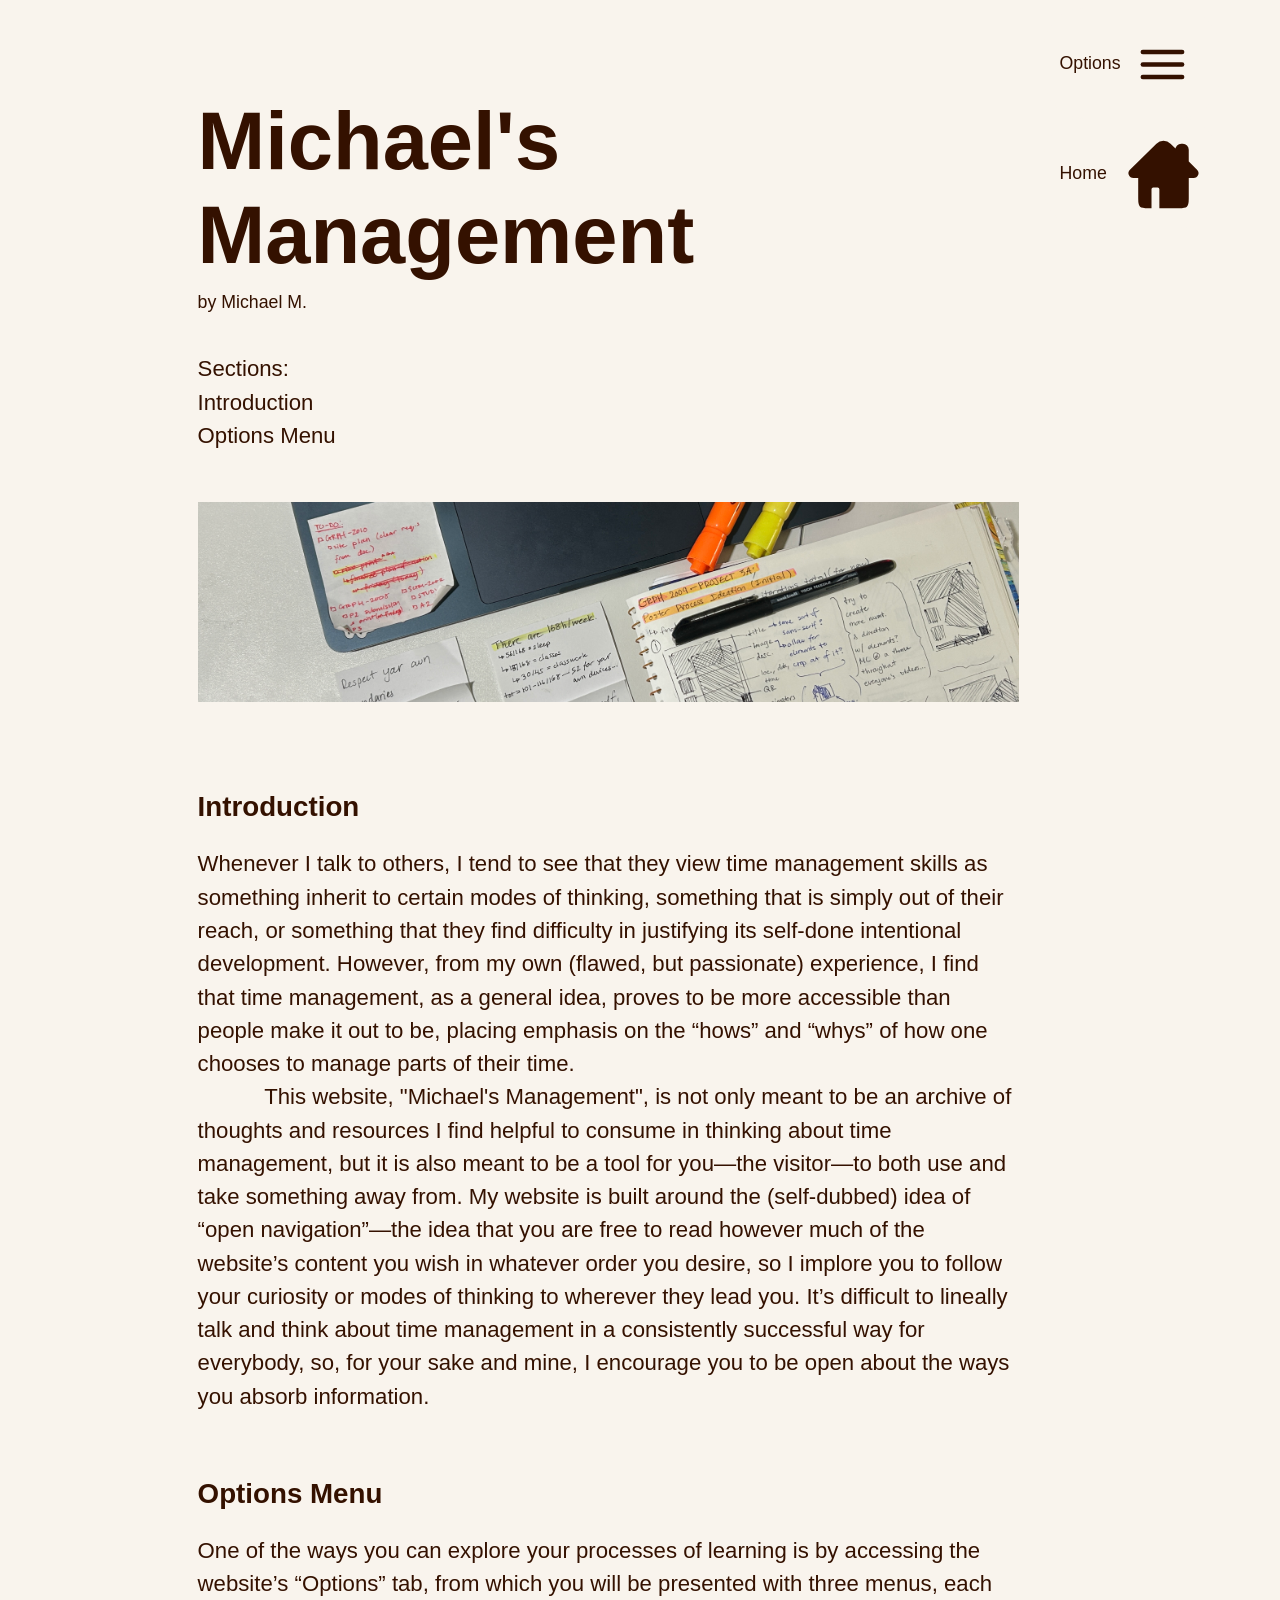
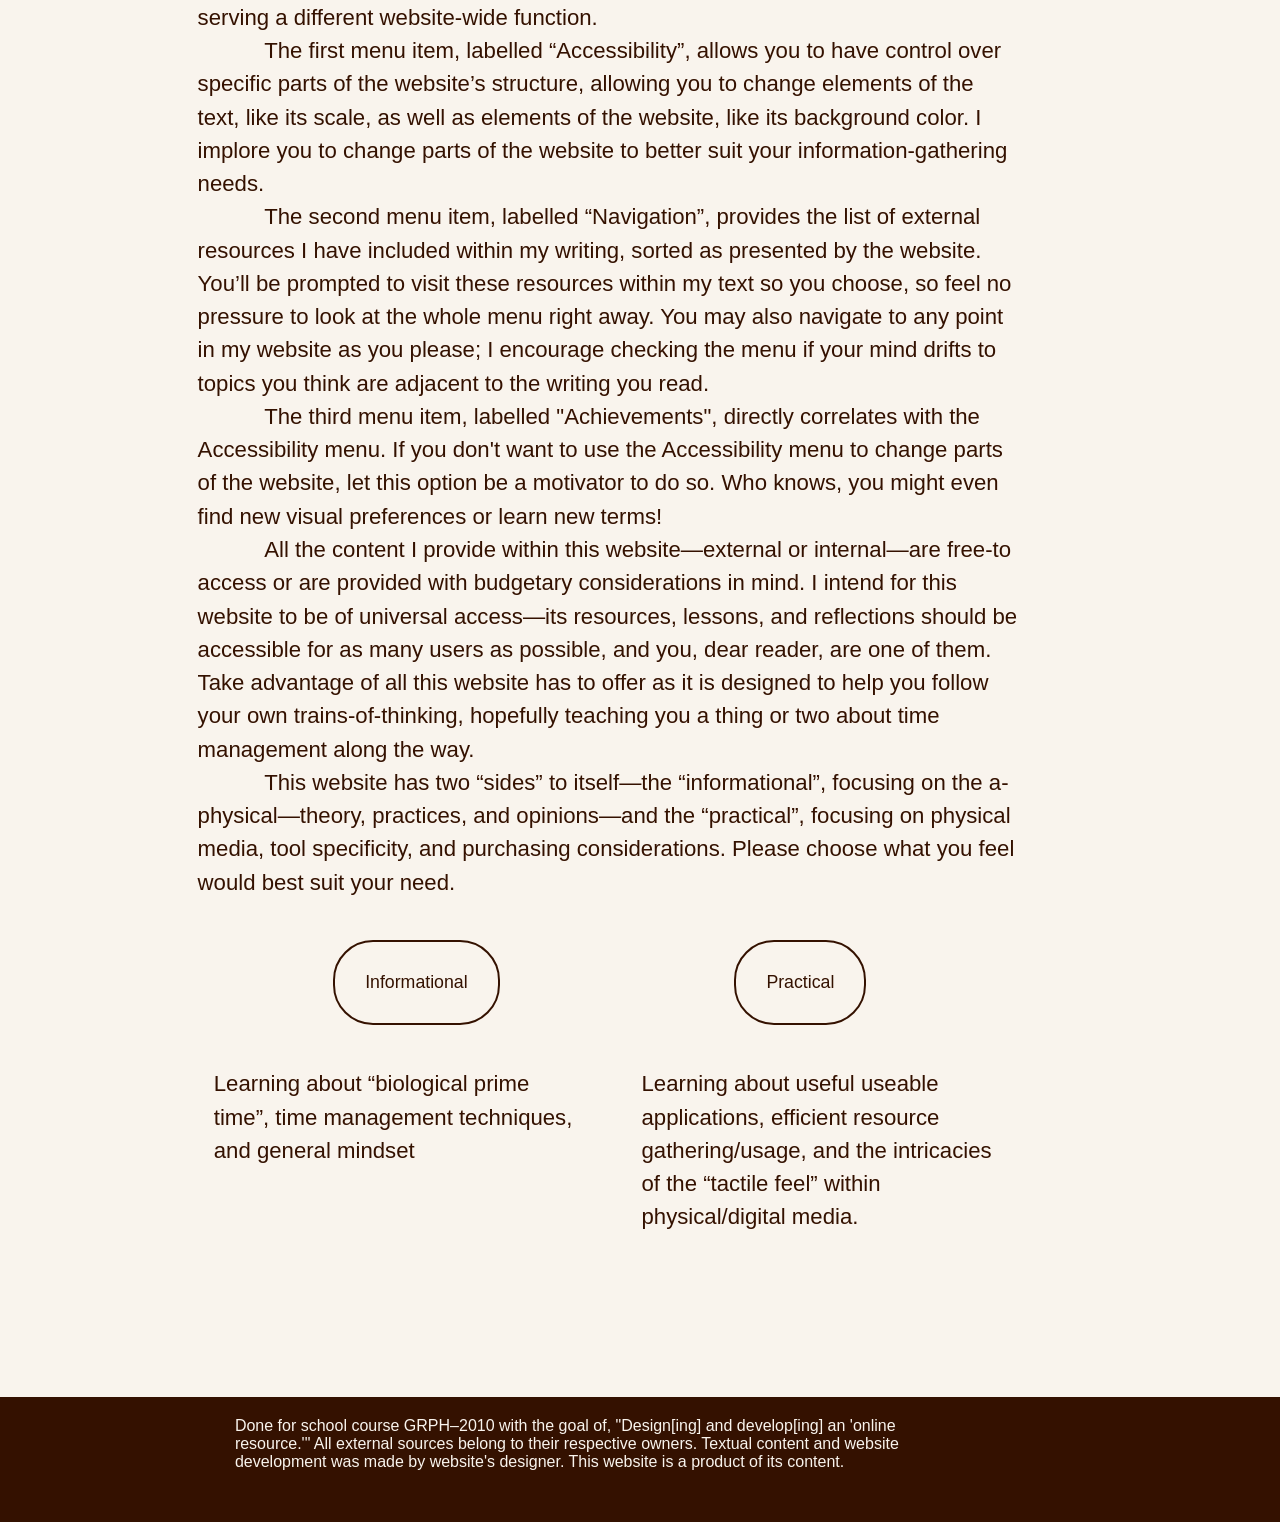
==== commit 17df747b: "basic menu re-coding solid, relational functionality" ====
--- a/index.html
+++ b/index.html
@@ -1,7 +1,7 @@
 <!DOCTYPE html>
 <!--will need to replace the nav links-->
 
-<html lang ="en">
+<html lang =en>
     <head>
         <meta name="viewport" content="width=device-width, initial-scale=1.0"/>
         <link rel="stylesheet" href="stylesheet.css"> 
@@ -12,188 +12,202 @@
     <body class="bodyGlobal">
         
         <!--GLOBAL NAV BUTTONS-->
-        
-       <div class="globalSticky">
-           <div>&nbsp</div>
-        <div class="global">
-            <!-- <div class="headBG">&nbsp</div>
-            <div class="headerBlock"> </div> -->
-            <div class="global_baseNav">
-                <div class ="waffleGlobal"> <!-- move above home --> 
-                    <div class="waffleDiv" id="waffleDiv_ID">
-                        <nav>
-                            <button class ="waffleButton" onclick="f_waffleSide_open()">
-                                <div>Options</div>
-                                <svg class ="svgWaffle">
-                                    <rect class="cls-2" x="0" y="0" width="82.93" height="82.93" rx="10.95" sry="10.95"/>
-                                    <line class="cls-1" x1="21.81" y1="28.91" x2="61.11" y2="28.91"/>
-                                    <line class="cls-1" x1="21.81" y1="41.46" x2="61.11" y2="41.46"/>
-                                    <line class="cls-1" x1="21.81" y1="54.02" x2="61.11" y2="54.02"/>
-                                </svg>
-                                
-                            </button>
-                        </nav>
-                </div>
-                    
-                <div class="homeGlobal">
-                    <div class="homeDiv">   
-                        <nav>
-                            <button class ="homeButton" onclick="home()">
-                                <div>Home</div>
-                                <svg class ="svgHome">
-                                  <rect class="cls-2" x="0" y="0" width="82.93" height="82.93" rx="10.95" ry="10.95"/>
-                                  <polygon points="41.44 41.49 41.48 41.43 41.48 41.49 41.44 41.49"/>
-                                  <polygon points="41.48 41.49 41.44 41.49 41.44 41.43 41.48 41.49"/>
-                                  <path class="cls-1" d="M73.44,38.24l-8.93-8.76v-12.74c0-2.03-1.64-3.67-3.67-3.67h-1.6c-2.03,0-3.67,1.64-3.67,3.67v3.97l-8.6-8.43c-3.05-2.99-7.93-2.99-10.98,0l-26.48,25.96c-1.71,1.68-.52,4.58,1.87,4.58h7.07v22.84c0,7.21.42,7.22,7.71,7.22h1.1v-16.73c0-2.2,1.78-3.99,3.99-3.99h4.38c2.2,0,3.99,1.79,3.99,3.99v16.73h17.19c7.06,0,7.71.11,7.71-7.22v-22.84h7.06c2.4,0,3.58-2.91,1.87-4.58Z"/>
-                                </svg> 
-                            </button>
-                        </a></nav>
-                    </div>
-                </div>
-                </div>
-            </div>
-        </div>
-       </div>
-           
-        <div class="waffle_subMenu" id="waffle_subMenu_ID">
-            <button class="optn" id="optn_accessibility_ID" onclick="f_accessibilityFull_open()">Accessibility</button> <!-- make this close other button --> 
-            <button class="optn" id="optn_sourceList_ID" onclick="f_navMenu_open()">Navigation</button>
-            <button class="optn" id="optn_achievements_ID" onclick="f_achievementOpen()">Achievements</button>
-            <button class="optn" id="optn_close_ID" onclick="f_waffleSide_close()" onclick="f_achievementClose()" onclick="f_accessibilityFull_close()" onclick="f_navMenu_close()">Close</button>
-        </div>
-
-                            <!-- ACCESSIBILITY MENU -->
-        
-        <div class="accessibilityMenu">
-            <p class="menuMain_top">Body</p>
-            <div class="menuMain_top">&nbsp</div>
-            <p class="menuMain_top">Website</p>
-            <div class="menuMain_top"><button class="optn" id="optn_close_ID" onclick="f_accessibilityFull_close()">Close</button></div> <!-- blank space (is &nbsp) -->
-            <div class="menuMain">
-                <div class="scale">
-                    <p>Scale</p>
-                    <button class="a_button" id="a_bodyScale_small" onclick ="f_typeSizeBody_small()" onclick= "f_typeSizeTtile_small()">Small</button>
-                    <button class="a_button" id="a_bodyScale_regular" onclick ="f_typeSizeBody_regular()" onclick="f_typeSizeTitle_regular()">Regular</button>
-                    <button class="a_button" id="a_bodyScale_large" onclick ="f_typeSizeBody_big()">Large</button>
-                </div>
-                <div class="contrast">
-                    <p>Contrast</p>
-                    <button class="a_button" id="a_bodyContrast_regular" onclick ="f_typeBodyContrast_regular()"">Regular</button>
-                    <button class="a_button" id="a_bodyContrast_large" onclick ="f_typeBodyContrast_bold()">Bold</button>
-                </div>
-            </div>
-            <div class="menuMain">
-                <div class="face">
-                    <p>Face</p>
-                    <button class="a_button" id="a_bodyFace_serif" onclick = "f_typeBodyFace_serif()">Serif</button>
-                    <button class="a_button" id="a_bodyFace_sansSerif" onclick ="f_typeBodyFace_sansSerif()">Sans-serif</button>            
-                </div>
-                <div class="color">
-                    <p>Color</p>
-                    <button class="a_button" id="a_bodyColor_dark" onclick ="f_typeColor_dark()">Dark</button>
-                    <button class="a_button" id="a_bodyColor_light" onclick ="f_typeColor_light()">Light</button>
-                    <div class ="a_slider" id="a_bodyColor_slider">
-                        <input type="range" class="ranges" id="myRange" value ="0" min ="0" max="360"></input> 
-                    </div>
-                </div>
-            </div>
-            <div class="menuMain">
-                <div class="contrast">
-                    <p>Contrast</p>
-                    <button class="a_button" id="a_websiteContrast_high" onclick="f_websiteContrast_high ()">High</button>
-                    <button class="a_button" id="a_websiteContrast_regular" onclick="f_websiteContrast_regular ()">Regular</button>
-                    <button class="a_button" id="a_websiteContrast_low" onclick="f_websiteContrast_low ()">Low</button>
-                </div>
-                <div class="backgroundColor">
-                    <p>Background Color</p>
-                    <button class="a_button" id="a_websiteBackgroundColor_dark" onclick="f_websiteBackgroundColor_dark ()">Dark</button>
-                    <button class="a_button" id="a_websiteBackgroundColor_light" onclick="f_websiteBackgroundColor_light ()">Light</button>
-                    <div class ="bg_slider" id="a_websiteColor_slider">
-                        <input type="range" id="myRange_web" value ="0" min ="0" max="360"></input> 
-                    </div>
-                </div>
-            </div>
-        </div>
-        
-                        <!-- NAV MENU --> 
-        
-        <div class="navMenu">
-            <div class="navHead">
-                 <nav><a href="sub_informational/index-sub_informational.html"><h6 class="menuHead">Informational</h6></a></nav>
-                <div class="navSubMenu">
-                    <div class="navSub" id="info_genMindset">
-                        <nav><a href="sub_informational/subsub_genMindset/index-subsub_genMindset.html"><h6 class="menuSubHead">General Mindset</h6></a></nav>
-                        <nav class="navSubSub">
-                            <a href="https://www.bookey.app/freebook/how-to-live-on-24-hours-a-day/chapter-1 ">Digital Book</a>
-                            <a href="https://www.instagram.com/reels/C6MIumiODex/">Instagram Video</a>
-                            <a href="https://www.youtube.com/watch?v=WXBA4eWskrc">TED Talk</a>
-                        </nav>
-                    </div>
-                    <div class="navSub" id="info_primeTime">
-                        <h6 class="menuSubHead"><nav><a href="sub_informational/subsub_primeTime/index-subsub_primeTime.html">Prime Time</a></nav></h6>
-                        <nav class="navSubSub">
-                            <a href="https://www.youtube.com/watch?v=PPITG-6fR5s">Video</a>
-                        </nav>
-                    </div>
-                    <div class="navSub" id="info_timeManagement">
-                        <nav><h6 class="menuSubHead"><a href="sub_informational/subsub_timeManagement/index-subsub_timeManagement.html">Time Management</a></h6></nav>
-                        <nav class="navSubSub">
-                            <a href="https://www.reddit.com/r/productivity/comments/1qaz04t/how_i_made_time_blocking_finally_work_for_my_brain/">Time Blocking</a>
-                            <a href="https://open.spotify.com/episode/6Lg9LRME6G1tFiZbC13IpJ">Podcast—better work environments</a>
-                        </nav>
-                    </div>
-                </div>
-            </div>
-            <div class="navHead">
-                <nav><h6 class="menuHead"><a href="sub_practical/index-sub_practical.html">Practical</a></h6></nav>
-                <div class="navSubMenu">
-                    <div class="navSub" id="practical_apps">
-                        <nav><h6 class="menuSubHead"><a href="sub_practical/subsub_apps/index-subsub_apps.html">Applications</a></h6></nav>
-                        <nav class="navSubSub">
-                            <a href="https://calendar.google.com/calendar/u/0/r">Google Calendar</a>
-                            <a href="https://obsidian.md/">Obsidian</a>
-                            <a href="https://www.when2meet.com/">When2Meet</a>
-                        </nav>
-                    </div>
-                    <div class="navSub" id="practical_mediaPref">
-                        <nav><h6 class="menuSubHead"><a href="sub_practical/subsub_mediaPref/index-subsub_mediaPref.html">Media Preferences</a></h6></nav>
-                        <nav class="navSubSub">
-                            <a href="https://www.jetpens.com/blog/Types-of-Pens-How-to-Pick-a-Pen-with-the-Right-Ink/pt/334">Pen-picking</a>
-                        </nav>
-                    </div>
-                    <div class="navSub" id="practical_storefront">
-                        <nav><h6 class="menuSubHead"><a href="sub_practical/subsub_storefront/index-subsub_storefront.html">Storefront</a></h6></nav>
-                        <nav class="navSubSub">
-                            <a href="https://www.walmart.ca/en/search?q=sticky+notes">Walmart Sticky notes</a>
-                        </nav>
-                    </div>
-                </div>
-            </div>
-            <div class="navHead">
-                <button class="optn" id ="optn_close_ID" onclick="f_navMenu_close()">Close</button>
-            </div>
-        </div>
-                    <!-- ACHIEVEMENT MENU -->
-
-        <div class="achievementMenu">
-            <div class="achievements">
-                <button class="optn" id="optn_close_achivement" onclick="f_achievementClose()">Close</button>
-                <div class="achievement" id="achievement1_id_parent">
-                    <p class="achievementComplete_class" class="achievementComplete1" id="achievement1_id"> Incomplete </p>
-                    <p id="achievement1_id_p">Achievement 1: Set body type contrast to bold</p>
-                </div>
-                 <div class="achievement" id="achievement2_id_parent">
-                    <p class="achievementComplete_class" class="achievementComplete2" id="achievement2_id"> Incomplete </p>
-                    <p id="achievement2_id_p">Achievement 2: Set website contrast to low</p>
-                </div>
-                <div class="achievement" id="achievement3_id_parent">
-                    <p class="achievementComplete_class" id="achievement3_id"> Incomplete </p>
-                    <p id="achievement3_id_p">Achievement 3: Set body type color to light</p>
-                </div>
-            </div>
-        </div>
-
-        
+           <div class="globalSticky">
+               <div>&nbsp</div>
+            <div class="global">
+                <!-- <div class="headBG">&nbsp</div>
+                <div class="headerBlock"> </div> -->
+                <div class="global_baseNav">
+                    <div class ="waffleGlobal"> <!-- move above home --> 
+                        <div class="waffleDiv" id="waffleDiv_ID">
+                            <nav>
+                                <button class ="waffleButton" onclick="f_waffleSide_open()">
+                                    <div>Options</div>
+                                    <svg class ="svgWaffle">
+                                        <rect class="cls-2" x="0" y="0" width="82.93" height="82.93" rx="10.95" sry="10.95"/>
+                                        <line class="cls-1" x1="21.81" y1="28.91" x2="61.11" y2="28.91"/>
+                                        <line class="cls-1" x1="21.81" y1="41.46" x2="61.11" y2="41.46"/>
+                                        <line class="cls-1" x1="21.81" y1="54.02" x2="61.11" y2="54.02"/>
+                                    </svg>
+                                    
+                                </button>
+                            </nav>
+                    </div>
+                        
+                    <div class="homeGlobal">
+                        <div class="homeDiv">   
+                            <nav>
+                                <button class ="homeButton" onclick="home()">
+                                    <div>Home</div>
+                                    <svg class ="svgHome">
+                                      <rect class="cls-2" x="0" y="0" width="82.93" height="82.93" rx="10.95" ry="10.95"/>
+                                      <polygon points="41.44 41.49 41.48 41.43 41.48 41.49 41.44 41.49"/>
+                                      <polygon points="41.48 41.49 41.44 41.49 41.44 41.43 41.48 41.49"/>
+                                      <path class="cls-1" d="M73.44,38.24l-8.93-8.76v-12.74c0-2.03-1.64-3.67-3.67-3.67h-1.6c-2.03,0-3.67,1.64-3.67,3.67v3.97l-8.6-8.43c-3.05-2.99-7.93-2.99-10.98,0l-26.48,25.96c-1.71,1.68-.52,4.58,1.87,4.58h7.07v22.84c0,7.21.42,7.22,7.71,7.22h1.1v-16.73c0-2.2,1.78-3.99,3.99-3.99h4.38c2.2,0,3.99,1.79,3.99,3.99v16.73h17.19c7.06,0,7.71.11,7.71-7.22v-22.84h7.06c2.4,0,3.58-2.91,1.87-4.58Z"/>
+                                    </svg> 
+                                </button>
+                            </a></nav>
+                        </div>
+                    </div>
+                    </div>
+                </div>
+            </div>
+           </div>
+
+        <div class="globalCascade"> <!-- ALL DIVIDED WTIHIN THEIR OWN DIV; RELATIONAL SIZING... -->
+
+                        <!-- OPTIONS MENU -->
+            
+            <div class="waffle_subMenu" id="waffle_subMenu_ID">
+                <button class="optn" id="optn_accessibility_ID" onclick="f_accessibilityFull_open()">Accessibility</button> <!-- make this close other button --> 
+                <button class="optn" id="optn_sourceList_ID" onclick="f_navMenu_open()">Navigation</button>
+                <button class="optn" id="optn_achievements_ID" onclick="f_achievementOpen()">Achievements</button>
+                <button class="optn" id="optn_close_ID" onclick="f_waffleSide_close()" onclick="f_achievementClose()" onclick="f_accessibilityFull_close()" onclick="f_navMenu_close()">Close</button>
+            </div>
+
+            
+                                <!-- ACCESSIBILITY MENU -->
+            
+            <div class="accessibilityMenu">
+                <b class="menuMain_top">Body</b>
+                <div class="menuMain_top">&nbsp</div>
+                <b class="menuMain_top">Website</b>
+                <div class="menuMain">
+                    <div class="scale">
+                        <p>Scale</p>
+                        <button class="a_button" id="a_bodyScale_small" onclick ="f_typeSizeBody_small()" onclick= "f_typeSizeTtile_small()">Small</button>
+                        <button class="a_button" id="a_bodyScale_regular" onclick ="f_typeSizeBody_regular()" onclick="f_typeSizeTitle_regular()">Regular</button>
+                        <button class="a_button" id="a_bodyScale_large" onclick ="f_typeSizeBody_big()">Large</button>
+                    </div>
+                    <div class="contrast">
+                        <p>Contrast</p>
+                        <button class="a_button" id="a_bodyContrast_regular" onclick ="f_typeBodyContrast_regular()"">Regular</button>
+                        <button class="a_button" id="a_bodyContrast_large" onclick ="f_typeBodyContrast_bold()">Bold</button>
+                    </div>
+                </div>
+                <div class="menuMain">
+                    <div class="face">
+                        <p>Face</p>
+                        <button class="a_button" id="a_bodyFace_serif" onclick = "f_typeBodyFace_serif()">Serif</button>
+                        <button class="a_button" id="a_bodyFace_sansSerif" onclick ="f_typeBodyFace_sansSerif()">Sans-serif</button>            
+                    </div>
+                    <div class="color">
+                        <p>Color</p>
+                        <button class="a_button" id="a_bodyColor_dark" onclick ="f_typeColor_dark()">Dark</button>
+                        <button class="a_button" id="a_bodyColor_light" onclick ="f_typeColor_light()">Light</button>
+                        <div class="a_slider_container">
+                            <div class ="a_slider" id="a_bodyColor_slider">
+                                <input type="range" class="ranges" id="myRange" value ="0" min ="0" max="360"></input> 
+                            </div>
+                        </div>
+                    </div>
+                </div>
+                <div class="menuMain">
+                    <div class="contrast">
+                        <p>Contrast</p>
+                        <button class="a_button" id="a_websiteContrast_high" onclick="f_websiteContrast_high ()">High</button>
+                        <button class="a_button" id="a_websiteContrast_regular" onclick="f_websiteContrast_regular ()">Regular</button>
+                        <button class="a_button" id="a_websiteContrast_low" onclick="f_websiteContrast_low ()">Low</button>
+                    </div>
+                    <div class="backgroundColor">
+                        <p>Background Color</p>
+                        <button class="a_button" id="a_websiteBackgroundColor_dark" onclick="f_websiteBackgroundColor_dark ()">Dark</button>
+                        <button class="a_button" id="a_websiteBackgroundColor_light" onclick="f_websiteBackgroundColor_light ()">Light</button>
+                        <div class="a_slider_container">
+                            <div class ="bg_slider" id="a_websiteColor_slider">
+                                <input type="range" class="ranges" id="myRange_web" value ="0" min ="0" max="360"></input> 
+                            </div>
+                        </div>
+                    </div>
+                </div>
+                <div class="menuMain"></div>
+                <div class="menuMain" style="margin-bottom: 25%;"><button class="optn" id ="optn_close_ID" style="width: auto;" onclick="f_accessibilityFull_close()">Close</button></div>
+                <div class="msenuMain"></div>
+            </div>
+
+
+                            <!-- NAV MENU --> 
+            
+            <div class="navMenu">
+                <div class="navHead">
+                     <nav> <!-- <a href="sub_informational/index-sub_informational.html"> --> <h6 class="menuHead">Informational</h6></nav>
+                    <div class="navSubMenu">
+                        <div class="navSub" id="info_genMindset">
+                            <nav><a href="sub_informational/subsub_genMindset/index-subsub_genMindset.html"><h6 class="menuSubHead">General Mindset</h6></a></nav>
+                            <nav class="navSubSub">
+                                <a href="https://www.bookey.app/freebook/how-to-live-on-24-hours-a-day/chapter-1 ">Digital Book</a> <br>
+                                <a href="https://www.instagram.com/reels/C6MIumiODex/">Instagram Video</a><br>
+                                <a href="https://www.youtube.com/watch?v=WXBA4eWskrc">TED Talk</a>
+                            </nav>
+                        </div>
+                        <div class="navSub" id="info_primeTime">
+                            <h6 class="menuSubHead"><nav><a href="sub_informational/subsub_primeTime/index-subsub_primeTime.html">Prime Time</a></nav></h6>
+                            <nav class="navSubSub">
+                                <a href="https://www.youtube.com/watch?v=PPITG-6fR5s">Video</a>
+                            </nav>
+                        </div>
+                        <div class="navSub" id="info_timeManagement">
+                            <nav><h6 class="menuSubHead"><a href="sub_informational/subsub_timeManagement/index-subsub_timeManagement.html">Time Management</a></h6></nav>
+                            <nav class="navSubSub">
+                                <a href="https://www.reddit.com/r/productivity/comments/1qaz04t/how_i_made_time_blocking_finally_work_for_my_brain/">Time Blocking</a><br>
+                                <a href="https://open.spotify.com/episode/6Lg9LRME6G1tFiZbC13IpJ">Podcast—better work environments</a>
+                            </nav>
+                        </div>
+                    </div>
+                </div>
+                <div class="navHead">
+                    <nav><h6 class="menuHead"> <!-- <a href="sub_practical/index-sub_practical.html"> --> Practical</h6></nav>
+                    <div class="navSubMenu">
+                        <div class="navSub" id="practical_apps">
+                            <nav><h6 class="menuSubHead"><a href="sub_practical/subsub_apps/index-subsub_apps.html">Applications</a></h6></nav>
+                            <nav class="navSubSub">
+                                <a href="https://calendar.google.com/calendar/u/0/r">Google Calendar</a><br>
+                                <a href="https://obsidian.md/">Obsidian</a><br>
+                                <a href="https://www.when2meet.com/">When2Meet</a>
+                            </nav>
+                        </div>
+                        <div class="navSub" id="practical_mediaPref">
+                            <nav><h6 class="menuSubHead"><a href="sub_practical/subsub_mediaPref/index-subsub_mediaPref.html">Media Preferences</a></h6></nav>
+                            <nav class="navSubSub">
+                                <a href="https://www.jetpens.com/blog/Types-of-Pens-How-to-Pick-a-Pen-with-the-Right-Ink/pt/334">Pen-picking</a>
+                            </nav>
+                        </div>
+                        <div class="navSub" id="practical_storefront">
+                            <nav><h6 class="menuSubHead"><a href="sub_practical/subsub_storefront/index-subsub_storefront.html">Storefront</a></h6></nav>
+                            <nav class="navSubSub">
+                                <a href="https://www.walmart.ca/en/search?q=sticky+notes">Walmart Sticky notes</a>
+                            </nav>
+                        </div>
+                    </div>
+                </div>
+                <!-- <div class="navHead">&nbsp</div> -->
+                <div class="navHead">
+                    <button class="optn" id ="nav_close_ID" onclick="f_navMenu_close()">Close</button>
+                </div>
+            </div>
+                        <!-- ACHIEVEMENT MENU -->
+    
+            <div class="achievementMenu">
+                <div class="achievements">
+                    <div class="achievement" id="achievement1_id_parent">
+                        <p class="achievementComplete_class" class="achievementComplete1" id="achievement1_id"> Incomplete </p>
+                        <p id="achievement1_id_p">Achievement 1: Set body type contrast to bold</p>
+                    </div>
+                     <div class="achievement" id="achievement2_id_parent">
+                        <p class="achievementComplete_class" class="achievementComplete2" id="achievement2_id"> Incomplete </p>
+                        <p id="achievement2_id_p">Achievement 2: Set website contrast to low</p>
+                    </div>
+                    <div> &nbsp </div>
+                    <div class="achievement" id="achievement3_id_parent">
+                        <p class="achievementComplete_class" id="achievement3_id"> Incomplete </p>
+                        <p id="achievement3_id_p">Achievement 3: Set body type color to light</p>
+                    </div>
+                    <button class="optn" id="optn_close_achievement" onclick="f_achievementClose()">Close</button>
+                </div>
+            </div>
+            
+        </div> <!-- END OF 'globalCascade' -->
+
                     <!-- BODY CONTENT... -->
 
         
--- a/stylesheet.css
+++ b/stylesheet.css
@@ -27,7 +27,7 @@
     --menuDisplay_waffle: none;
     --menuDisplay_grid: none;
     --achievementMenu_display: none;
-    --achievementMenu_display_open: flex;
+    --achievementMenu_display_open: grid;
 
 
 
@@ -106,7 +106,7 @@
     --waffleSide_transition_start: 0%;
     --waffleSide_transition_end: 65%;
     --accessibilityFull_close: 0;
-    --accessibilityFull_open: 50%;
+    --accessibilityFull_open: 500px;
     --navFull_close: 0px;
     --navFull_open: 45%;
     --backdrop: 0; 
@@ -185,6 +185,21 @@
     background-color: var(--color_light);
     color: var(--color_dark)
 }
+
+.globalCascade {
+    position: sticky; 
+    display: grid;
+    top: 0;
+    grid-template-rows: auto;
+    grid-template-columns: 40% auto; 
+    align-content: start; 
+    /* grid-column-gap: 10px;  */
+    margin-top: -2.5%;
+    z-index: 2;
+    direction: rtl;
+    margin-right: 2.5%;
+}
+
 
 /* GLOBAL ELEMENTS: buttons*/
 
@@ -249,19 +264,19 @@
     justify-content: space-evenly;
     align-items: center; 
     /* height: 25%; */
-    position: fixed;
-    margin-left: var(--waffleSide_transition_end);
-    margin-top: -2%;
+    position: sticky;
     background-color: var(--color_dark);
-    overflow: hidden; /*prevents overflowing content from appearing*/
     transition: 1s;
     border-radius: var(--borderRadius_menu);
-    padding-left: 2%; 
-    padding-right: 2%;
-    padding-top: 2%;
-    padding-bottom: 2%; 
+    padding-top: 5%;
+    padding-bottom: 5%;
+    margin-right: 5%;
     gap: 5px;
     z-index: 1;
+    width: 200px;
+    /* visibility: var(--menuDisplay_waffle); */
+    order: 2;
+    height: max-content;
 }
 
 .waffleSub_close {
@@ -314,20 +329,27 @@
     font-family: var(--typeBodyFace);
     color: var(--bgColorW);
     display: var(--menuDisplay); 
-    grid-template-columns: 30% 30% 25% 15%; 
-    grid-template-rows: 20% 80%; 
+    grid-template-columns: 33% 33% auto; 
+    grid-template-rows: 20% auto autp%; 
+    min-width: 300px;
     max-width: var(--accessibilityFull); 
-    max-height: 45%; 
+    max-height: auto; 
     overflow: hidden; 
-    position: fixed; 
-    bottom: 68.75%; 
+    position: relative;
+    /* bottom: 68.75%;  */
     /* margin-left: minmax(10%, auto);  */
     /* margin-left: 22%; */
-    margin-left: max(32.5%, 10%);
+    /* margin-left: max(32.5%, 10%); */
     border-radius: var(--borderRadius_menu);
     padding: 10px; 
+    padding-top: 45px;
     padding-right: 22px; 
     z-index: 1;
+    justify-items: center;
+}
+
+.ranges {
+    width: 80%;
 }
 
 .a_button {
@@ -351,13 +373,34 @@
     margin-bottom: 2%;
     font-size: 12pt;
     height: auto;
+    justify-items: center;
+}
+
+.contrast {
+    justify-items: center;
+}
+
+.backgroundColor {
+    justify-items: center;
+}
+
+.face {
+    justify-items: center;
+}
+
+.color {
+    justify-items: center;
+}
+
+.scale {
+    justify-items: center;
 }
 
 .menuMain_top {
     margin-top: 0.5fr;
     margin-left: 10%;
     margin-bottom: 0;
-    font-size: 12pt;
+    font-size: 14pt;
     /* height: 100px; */
 }
     
@@ -389,22 +432,27 @@
     font-family: var(--typeBodyFace);
     color: var(--color_light);
     display: var(--menuDisplay_grid);
-    max-width: var(--navFull); 
-    grid-template-columns: 45% 45% 10%;
+    max-width: 100%;
+    grid-template-columns: 45% 45% auto;
+    /* grid-template-rows: 20% auto 20%;  */
+    justify-content: center; 
     overflow: hidden;
-    position: fixed; 
-    margin-left: 20%;
-    margin-right: 20%;
-    top: 2.5%;
-    padding: 15px;
-    height: 40%;
+    position: relative; 
+    /* margin-left: 5%; */
+    /* margin-right: 20%; */
+    /* top: 4%; */
+    padding: 30px;
+    padding-right: 60px;
+    padding-bottom: 60px;
+    /* padding-bottom: 45px; */
+    height: atuo;
     border-radius: var(--borderRadius_menu);
     z-index: 1;
 }
 
 .navHead {
     width: fit-content;
-    margin-top:20px;
+    /* margin-top:20px; */
 }
 
 .navHead a:link {
@@ -415,20 +463,35 @@
     color: var(--color_light)
 }
 
+/* #nav_close_ID {
+    position: absolute; 
+    margin-top: 50%; 
+    margin-right: 30%
+} */
+
+/* .navUnder {
+    position: relative; 
+    display: grid; 
+    grid-template-columns: 45% auto 45%;
+} */
 
 .menuHead {
     font-size: 16pt;
-    margin-left: 2.5%; 
+    /* margin-left: 2.5%;  */
     margin-top: 0%; 
     /* margin-bottom: -10%; */ 
 }
 
 .menuSubHead {
     font-size: 14pt;
-    margin-left: -0.5%; 
+    /* margin-left: -0.5%;  */
     margin-bottom: 2.5%;
 }
-    
+
+#practical_apps {
+    margin-top: -3%;
+}
+
 .navSubMenu {
     margin-top: -25%;
     display: flex; 
@@ -437,7 +500,7 @@
 }
 
 .navSub {
-    padding: 10px;
+    /* padding: 10px; */
     display: flex;
     flex-direction: column; 
     font-size: 14pt;
@@ -445,7 +508,7 @@
 
 .navSubSub{
     font-size: 12pt;
-    margin-bottom: -5%; 
+    margin-bottom: -10%; 
 }
 
 .navSubSub a:link {
@@ -461,36 +524,39 @@
 }
 
 .achievementMenu {
-    display: var(--achievementMenu_display);
+    display: var(--achievementMenu_display); 
     background-color: var(--color_dark);
-    width: 20%;
-    height: auto; 
-    position: fixed; 
-    margin-left: 38.5%;
-    top: 2%;
-    padding: 2%; 
-    border-radius: var(--borderRadius);
-    flex-direction: column; 
+    /* grid-template-columns: 20% 40% 40%; */
+    max-width: 100%;
+    margin-right: 20%;
+    height: auto;
+    position: relative;
+    /* margin-left: 38.5%; */
+    /* top: 4%; */
+    padding: 3%;
+    border-radius: var(--borderRadius);
     z-index: 1;
     font-family: var(--typeBodyFace);
-}
-
-.achivements {
-    display: flex; 
-    flex-direction: column;
+    justify-content: center; 
+}
+
+
+#optn_close_achievement {
+    margin-top: 2.5%;
+    margin-right: 40%;
+}
+ 
+
+.achievements {
+    grid-template-columns: 20% 80%;
+    justify-content: center; 
+    
+}
+
+.achievement {
+    display: flex;
     align-content: center; 
-    margin-top: 1000px;
-}
-
-#optn_close_achivement {
-    position: relative; 
-    left: 72.5%;
-}
-
-.achievement {
-    display: flex; 
-    flex-direction: row; 
-    color: var(--color_light)
+    
 }
 
 .achievementComplete_class {
@@ -975,11 +1041,6 @@
     margin-top: 1000px;
 }
 
-#optn_close_achivement {
-    position: relative; 
-    left: 72.5%;
-}
-
 .achievement {
     display: flex; 
     flex-direction: row; 
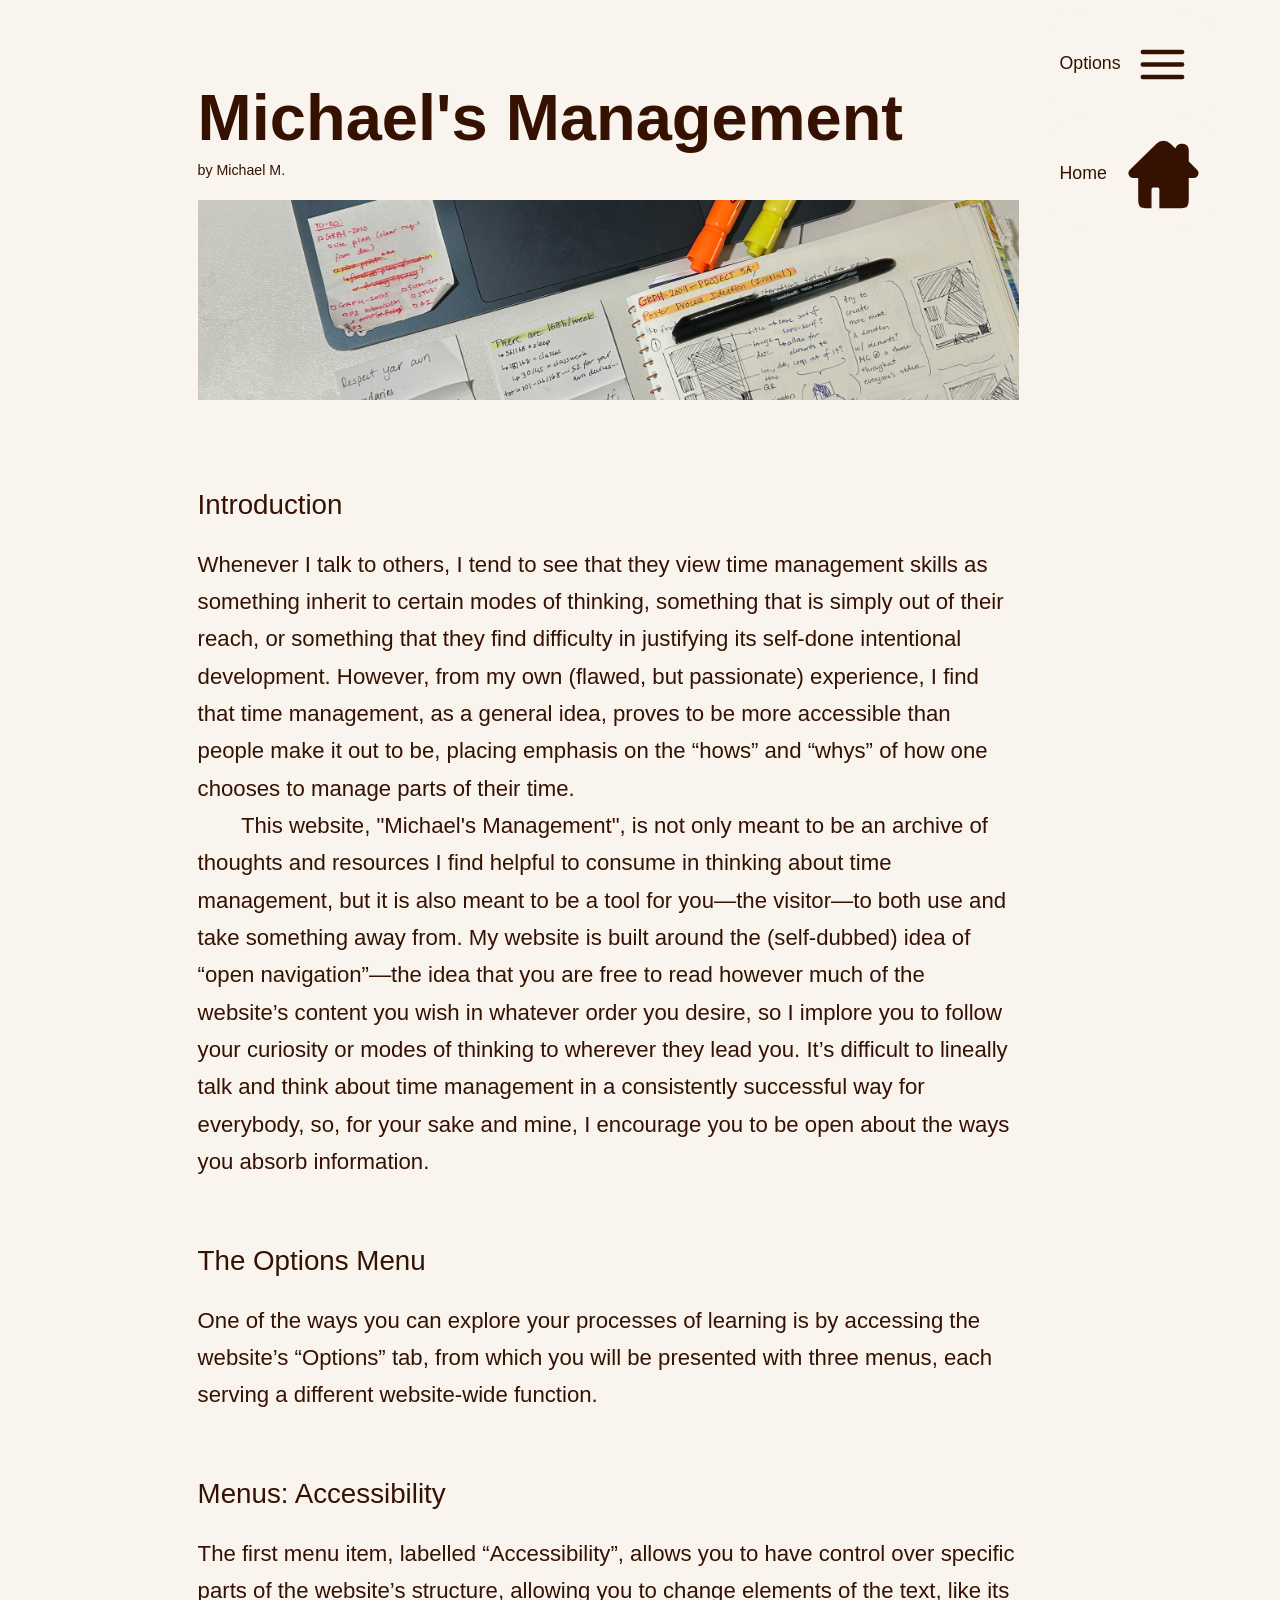
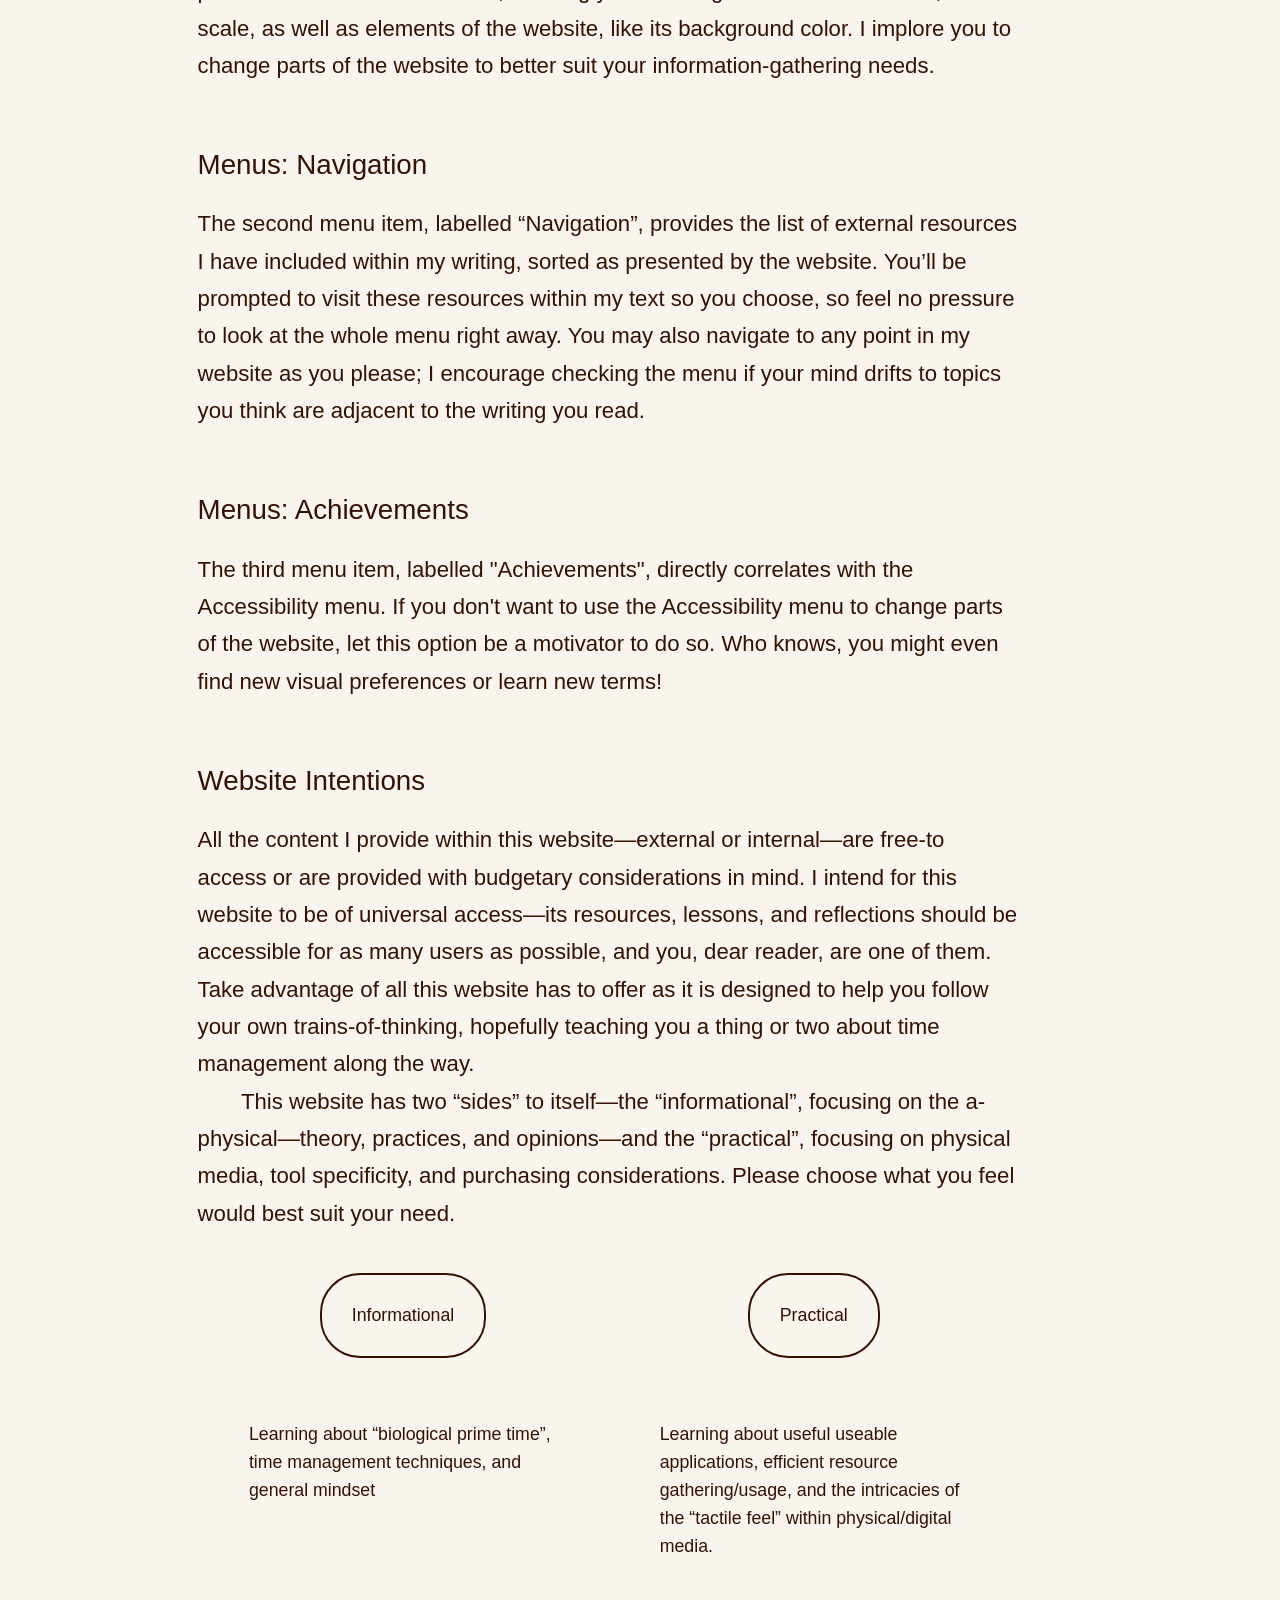
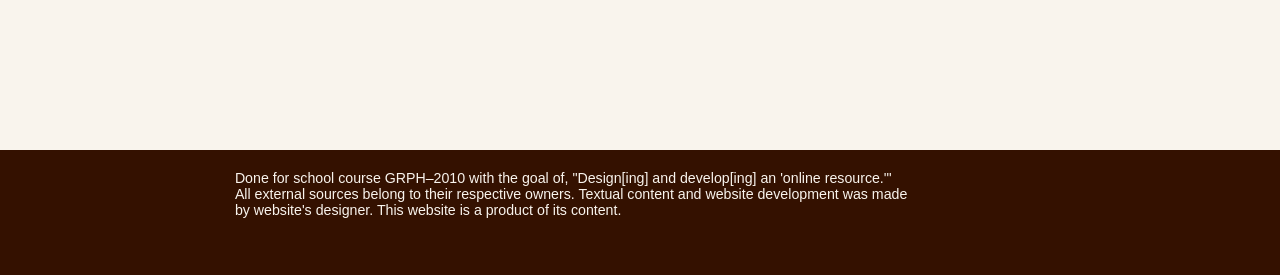
==== commit e760db8a: "typesetting more incorporation" ====
--- a/index.html
+++ b/index.html
@@ -69,8 +69,8 @@
                                 <!-- ACCESSIBILITY MENU -->
             
             <div class="accessibilityMenu">
+                <div class="menuMain_top">&nbsp</div>
                 <b class="menuMain_top">Body</b>
-                <div class="menuMain_top">&nbsp</div>
                 <b class="menuMain_top">Website</b>
                 <div class="menuMain">
                     <div class="scale">
@@ -218,32 +218,34 @@
             </div>
             <div class="bodyContent">
                 <!-- <mark class="hightlight"> -->
-                <div class="titleNav">
+                <!-- <div class="titleNav">
                     <p class="bodyIndex">
                         Sections:
                         <br> Introduction
                         <br> Options Menu
                     </p>
-                </div>
+                </div> -->
                 <img style="width:auto; height:200px; object-fit:cover; margin-bottom: 3%; margin-top: 1%;" src="assets/landing1_1.JPG" alt="Laptop, sketchbooks, and sticky notes"/>
                 <h6 class="body_subHead">Introduction</h6>
                 <p class="bodyFirstLine"> Whenever I talk to others, I tend to see that they view time management skills as something inherit to certain modes of thinking, something that is simply out of their reach, or something that they find difficulty in justifying its self-done intentional development. However, from my own (flawed, but passionate) experience, I find that time management, as a general idea, proves to be more accessible than people make it out to be, placing emphasis on the “hows” and “whys” of how one chooses to manage parts of their time. 
                 </p>
                 <!-- divided each with their own tag to preserve variable functionality in css -->
                 <p class ="body">This website, "Michael's Management", is not only meant to be an archive of thoughts and resources I find helpful to consume in thinking about time management, but it is also meant to be a tool for you—the visitor—to both use and take something away from. My website is built around the (self-dubbed) idea of “open navigation”—the idea that you are free to read however much of the website’s content you wish in whatever order you desire, so I implore you to follow your curiosity or modes of thinking to wherever they lead you. It’s difficult to lineally talk and think about time management in a consistently successful way for everybody, so, for your sake and mine, I encourage you to be open about the ways you absorb information. </p>
-                <h6 class="body_subHead">Options Menu</h6>
+                <h6 class="body_subHead">The Options Menu</h6>
                 <p class ="bodyFirstLine">One of the ways you can explore your processes of learning is by accessing the website’s “Options” tab, from which you will be presented with three menus, each serving a different website-wide function.</p>
-                <p class ="body">The first menu item, labelled “Accessibility”, allows you to have control over specific parts of the website’s structure, allowing you to change elements of the text, like its scale, as well as elements of the website, like its background color. I implore you to change parts of the website to better suit your information-gathering needs. </p>
-                <p class ="body">The second menu item, labelled “Navigation”, provides the list of external resources I have included within my writing, sorted as presented by the website. You’ll be prompted to visit these resources within my text so you choose, so feel no pressure to look at the whole menu right away. You may also navigate to any point in my website as you please; I encourage checking the menu if your mind drifts to topics you think are adjacent to the writing you read. </p>
-                <p class ="body">The third menu item, labelled "Achievements", directly correlates with the Accessibility menu. If you don't want to use the Accessibility menu to change parts of the website, let this option be a motivator to do so. Who knows, you might even find new visual preferences or learn new terms!</p>
-                <p class ="body">All the content I provide within this website—external or internal—are free-to access or are provided with budgetary considerations in mind. I intend for this website to be of universal access—its resources, lessons, and reflections should be accessible for as many users as possible, and you, dear reader, are one of them. Take advantage of all this website has to offer as it is designed to help you follow your own trains-of-thinking, hopefully teaching you a thing or two about time management along the way. </p>
+                <h6 class="body_subHead">Menus: Accessibility</h6>
+                <p class ="bodyFirstLine">The first menu item, labelled “Accessibility”, allows you to have control over specific parts of the website’s structure, allowing you to change elements of the text, like its scale, as well as elements of the website, like its background color. I implore you to change parts of the website to better suit your information-gathering needs. </p>
+                <h6 class="body_subHead">Menus: Navigation</h6>
+                <p class ="bodyFirstLine">The second menu item, labelled “Navigation”, provides the list of external resources I have included within my writing, sorted as presented by the website. You’ll be prompted to visit these resources within my text so you choose, so feel no pressure to look at the whole menu right away. You may also navigate to any point in my website as you please; I encourage checking the menu if your mind drifts to topics you think are adjacent to the writing you read. </p>
+                <h6 class="body_subHead">Menus: Achievements</h6>
+                <p class ="bodyFirstLine">The third menu item, labelled "Achievements", directly correlates with the Accessibility menu. If you don't want to use the Accessibility menu to change parts of the website, let this option be a motivator to do so. Who knows, you might even find new visual preferences or learn new terms!</p>
+                <h6 class="body_subHead">Website Intentions</h6>
+                <p class ="bodyFirstLine">All the content I provide within this website—external or internal—are free-to access or are provided with budgetary considerations in mind. I intend for this website to be of universal access—its resources, lessons, and reflections should be accessible for as many users as possible, and you, dear reader, are one of them. Take advantage of all this website has to offer as it is designed to help you follow your own trains-of-thinking, hopefully teaching you a thing or two about time management along the way. </p>
                 <p class ="body">This website has two “sides” to itself—the “informational”, focusing on the a-physical—theory, practices, and opinions—and the “practical”, focusing on physical media, tool specificity, and purchasing considerations. Please choose what you feel would best suit your need. </p>
-                    <!-- </mark> -->
-            </div>
-            <!-- <hr style ="height:40px;display:block;background-color:white;">(horizontal space)</hr> -->
+            </div>
             <div class="twoButtons">
-                <button class="buttonLeft" onclick="informational()">Informational</button>
-                <button class="buttonRight" onclick="practical()">Practical</button>
+                <div><button class="buttonLeft" onclick="informational()">Informational</button></div>
+                <div><button class="buttonRight" onclick="practical()">Practical</button></div>
             </div> 
             <div class="twoImages">
                 <div class="imageLeft" style ="margin-bottom: -15%;">Learning about “biological prime time”, time management techniques, and general mindset </div>
--- a/stylesheet.css
+++ b/stylesheet.css
@@ -6,16 +6,30 @@
     --typeBodySizeSmall: 13.312pt;
     --typeBodySizeRegular: 16.64pt;
     --typeBodySizeBig: 20.8pt;
+    
     --typeBodySizeSmall_min: 6.8096pt;   /* min sizes operate on slightly different calculations */
     --typeBodySizeRegular_min: 8.512pt;
     --typeBodySizeBig_min: 10.64pt;
+
+    
+    --typeBodySizeSmall-column: 10.64pt;
+    --typeBodySizeRegular-column: 13.312pt;
+    --typeBodySizeBig-column: 16.64pt;
+
+    --typeBodySizeSmall-column_min: 13.312pt;
+    --typeBodySizeRegular-column_min: 13.312pt;
+    --typeBodySizeBig-column_min: 13.312pt; 
+
+    
     --type_bodySubHeadSizeSmall: 16.64pt;
     --type_bodySubHeadSizeSmall_min: 8.512pt;
+    
     --type_bodySubHeadSizeRegular: 20.8pt;
     --type_bodySubHeadSizeRegular_min: 10.64pt;
+
     --type_bodySubHeadSizeBig: 26pt;
-    --type_bodySubHeadSizeBig_min: 13.3pt
-    
+    --type_bodySubHeadSizeBig_min: 13.3pt;
+
     
     --typeBodyContrastLight: lighter; /* may have to get rid of this; not widely applicable  */
     --typeBodyContrastRegular: normal;
@@ -29,23 +43,6 @@
     --achievementMenu_display: none;
     --achievementMenu_display_open: grid;
 
-
-
-/* COLORS */
-    --temp_contrastMed: oklch(0.9691 0.0107 76.6); /*oklch to have hue slider seperate */
-    --color_dark: oklch(0.2276 0.1 78.19);
-    --color_dark_hover: oklch(0.4 0.1 78.19);
-    --color_light: oklch(0.9691 0.0107 76.6);
-    --color_light_hover: oklch(0.95 0.1 90);
-    --color_temp: oklch(1 0 0); 
-        /* COLORS... PER TYPE HIERARCHY */
-    --colorType_title: var(--color_dark); /* ??????????*/
-    --colorType_body: var(--color_dark);
-    --achievementType1: var(--color_light);
-    --achievementType2: var(--color_light);
-    --achievementType3: var(--color_light);
-    --achievement_complete_typeColor: #AAFFAA; 
-
 /* HIGHLIGHTS */ 
     --highlight_on: oklch(0.8941 0.2023 102.71);
     --highlight_off: oklch(0.9691 0.0107 76.6);
@@ -54,27 +51,28 @@
 /*FACES*/
     --typefaceSerif: "Times New Roman", "Baskerville", serif;
     --typefaceSansSerif: "Arial", "Helvetica", sans-serif;
-    --typefaceFriendly: "Comic Sans MS", "Comic Sans", cursive; 
-    
-/* USE A WEB-HOSTED(?) FONT—WILL PULL FROM THE WEB; probably comes closer to what you wanted;
-Google Fonts' "Get Embed Code" */ 
-/* may need to change later on to account for global, user-driven changes */ 
 
 /*typeset DEFAULT*/
     --typeBodyFace: var(--typefaceSansSerif);
     --typeBodySize: var(--typeBodySizeRegular);
     --typeBodySize_min: var(--typeBodySizeRegular_min);
+    
     --typeSubHeadSize: var(--type_bodySubHeadSizeRegular);
     --typeSubHeadSize_min: var(--type_bodySubHeadSizeRegular_min);
+    
     --typeBodyColor: var(--color_dark);
     --typeBodyContrast: var(--typeBodyContrastRegular);
     --typeTitleFace: var(--typefaceSansSerif);
-    --typeTitleSize: 40.625pt;
+    
+    --typeTitleSize: 32.5pt;
     --typeTitleSize_min: 20.78125pt;
     --typeSubTitleSize: 32.5pt;
     --typeSubTitleSize_min: 16.625pt;
-    --typeSize_tagline: 13.312pt;
+    --typeSize_tagline: 10.6496pt;
     --typeSize_tagline_min: 6.8096pt;
+    --typeBodySize-column: var(--typeBodySizeRegular-column);
+    --typeBodySize-column_min: var(--typeBodySize-column_min);
+    
     --typeTitleColor: var(--color_dark);
     --typeFooterColor: var(--color_light);
     --typeButton: 13pt;
@@ -83,9 +81,41 @@
     --typeButton_global: 13.312pt;
     --typeButton_hover_global: 14.312pt;
     --typeButton_global_min: var(--typeBodySize_min);
-    --typeBodyIndent: 50pt;
-    --typeBodyLeading: 150%; 
-
+    
+    
+    --typeBodyIndentSmall: 40.5pt;
+    --typeBodyIndentRegular: 32.5pt;
+    --typeBodyIndentBig: 28.5pt; 
+    --typeBodyIndentSmall_min: 500pt;
+    --typeBodyIndentRegular_min: 500pt;
+    --typeBodyIndentBig_min: 500pt; 
+    
+    --typeBodyLeadingSmall: 23pt; 
+    --typeBodyLeadingRegular: 28pt; 
+    --typeBodyLeadingBig: 34pt; 
+    --typeBodyLeadingSmall_min: 500pt; 
+    --typeBodyLeadingRegular_min: 500pt; 
+    --typeBodyLeadingBig_min: 500pt; 
+
+    --typeBodyLeadingSmall-column: 17pt;
+    --typeBodyLeadingRegular-column: 21pt; 
+    --typeBodyLeadingBig-column: 25pt;
+    --typeBodyLeadingSmall-column_min: 500pt;
+    --typeBodyLeadingRegular-column_min: 500pt; 
+    --typeBodyLeadingBig-column_min: 500pt;
+
+    
+    --typeBodyIndent: var(--typeBodyIndentRegular);
+    --typeBodyLeading: var(--typeBodyLeadingRegular);
+    --typeBodyLeading-column: var(--typeBodyLeadingRegular-column);
+    --typeBodyIndent_min: var(--typeBodyIndentRegular_min);
+    --typeBodyLeading_min: var(--typeBodyLeadingRegular_min);
+    --typeBodyLeading-column_min: var(--typeBodyLeadingRegular-column_min);
+    
+
+    /* --typeSubHeadLeading: 29pt;  */
+    
+    
 /*webiste bg*/
     --websiteBackgroundColor: var(--color_light);
     --footerBackgroundColor: var(--color_dark);
@@ -116,12 +146,23 @@
     --bgColorB: #1e1c19;
     --bgColorW: #f9f4ed; 
 
+    /* COLORS */
+    --temp_contrastMed: oklch(0.9691 0.0107 76.6); /*oklch to have hue slider seperate */
+    --color_dark: oklch(0.2276 0.1 78.19);
+    --color_dark_hover: oklch(0.4 0.1 78.19);
+    --color_light: oklch(0.9691 0.0107 76.6);
+    --color_light_hover: oklch(0.5 0.1 90);
+    --color_temp: oklch(1 0 0); 
+
 /* Button sizes */
     --buttonHover_sizeUp: scale(1.05);
     
 /*test*/
     --primary-bg-color: #1e90ff;
-    --primary-color: #ffffff;}
+    --primary-color: #ffffff;
+
+}
+
 
 /* SVGs */
 .cls-1 {
@@ -262,7 +303,7 @@
     display: var(--menuDisplay_waffle);
     flex-direction: column;
     justify-content: space-evenly;
-    align-items: center; 
+    align-items: center;
     /* height: 25%; */
     position: sticky;
     background-color: var(--color_dark);
@@ -356,7 +397,7 @@
     font-size: 10pt;
     background-color: var(--color_light);
     border-radius: 7.5px;
-    font-family: var(--typeBodyFace)
+    font-family: var(--typeBodyFace);
 }
 
 .a_button:hover {
@@ -445,7 +486,7 @@
     padding-right: 60px;
     padding-bottom: 60px;
     /* padding-bottom: 45px; */
-    height: atuo;
+    height: auto;
     border-radius: var(--borderRadius_menu);
     z-index: 1;
 }
@@ -611,9 +652,9 @@
     
 .head {
     font-family: var(--typeTitleFace);
-    font-size: var(--typeTitleSize); 
+    font-size: var(--typeTitleSize);
     color: var(--typeTitleColor);
-    transition: 0.2s; 
+    transition: 0.2s;
     background-color: var(--backdrop);
 }
 
@@ -632,9 +673,10 @@
 
 .bodyIndex {
     font-family: var(--typeBodyFace);
-    font-size: var(--typeBodySize);
-    color: var(--typeBodyColor);
-    line-height: var(--typeBodyLeading);
+    font-size: var(--typeSubHeadSize);
+    font-weight: var(--typeBodyContrast);
+    color: var(--typeBodyColor);
+    line-height: var(--typeSubHeadLeading);
     transition: 0.2s; 
     margin-bottom: 5%;
 }
@@ -670,10 +712,10 @@
 }
 
 .body_subHead {
-    display: absolute; 
     font-size: var(--typeSubHeadSize);
     font-family: var(--typeBodyFace);
-    margin-bottom: 3%; 
+    font-weight: var(--typeBodyContrast);
+    margin-bottom: 3%;
     transtiion: 0.2s;
     color: var(--typeBodyColor);
 }
@@ -686,7 +728,7 @@
     font-weight: var(--typeBodyContrast);
     transition: 0.2s; 
     text-indent: 0;
-    line-height: var(--typeBodyLeading);
+    line-height: var(--typeBodyLeadingRegular);
     margin-top: 1.5%;
     margin-bottom: 1.5%;
     background-image: var(--websiteBackgroundImage);
@@ -704,18 +746,20 @@
 }
 
 .twoImages {
-    display: flex; 
-    gap: 1%;
-    justify-content: space-evenly;
-    margin-left: -5%;
-    margin-right: -5%; 
-    font-family: var(--typeBodyFace);
-    font-size: var(--typeBodySize);
-    line-height: var(--typeBodyLeading);
+    display: grid; 
+    grid-template-columns: 50% 50%; 
+    /* gap: 1%; */
+    justify-items: center; 
+    /* margin-left: -5%;
+    margin-right: -5%;  */
+    font-family: var(--typeBodyFace);
+    font-size: var(--typeBodySize-column);
+    line-height: var(--typeBodyLeading-column);
     color: var(--typeBodyColor);
     background-color: var(--backdrop);
-    margin-top: 10%;
+    margin-top: 5%;
     margin-bottom: -7.5%;
+    transition: 0.2s; 
 }
 
 .threeImages {
@@ -723,46 +767,59 @@
     gap: 5%;
     justify-content: space-evenly;
     font-family: var(--typeBodyFace);
-    line-height: var(--typeBodyLeading);
-    font-size: var(--typeBodySize);
+    line-height: var(--typeBodyLeading-column);
+    font-size: var(--typeBodySize-column);
     color: var(--typeBodyColor);
     margin-top: 10%;
     margin-bottom: 20%;
+    transition: 0.2s; 
 }
 
 .imageLeft {  
-    width: 40%;
+    width: 75%;
     height: 350px; 
     margin-top: 5%;
+    font-weight: var(--typeBodyContrast);
 }
 
 .imageRight {
-    width: 40%;
+    width: 75%;
     height: 350px; 
     margin-top: 5%;
+    font-weight: var(--typeBodyContrast);
 }
 
 .imageThreeLeft {
     width: 30%;
     height: 350px;
+    font-weight: var(--typeBodyContrast);
 }
 
 .imageThreeMiddle {
     width: 30%;
     height: 350px; 
+    font-weight: var(--typeBodyContrast);
 }
 
 .imageThreeRight {
     width: 30%;
     height: 350px; 
+    font-weight: var(--typeBodyContrast);
 }
 
 .twoButtons {
-    display: flex;
-    gap: 50px;
-    justify-content: space-evenly;
+    display: grid;
+    grid-template-columns: 50% 50%; 
+    /* gap: 50px; */
+    justify-items: center; 
     margin-top: 5%; 
 }
+
+/* .twoButtonsTest {
+    display: grid;
+    grid-template-columns: 75% 25%; 
+    justify-items: center; 
+} */
 
 .threeButtons {
     display: flex;
@@ -781,13 +838,14 @@
     font-family: var(--typeBodyFace);
     font-size: var(--typeButton_global);
     background-color: var(--websiteBackgroundColor);
+    font-weight: var(--typeBodyContrast);
     border-radius: var(--borderRadius);
     border-color: var(--typeBodyColor);
     color: var(--typeBodyColor);
     border-style: solid; 
     padding: 30px; 
-    position: absolute;
-    margin-left: -30%;
+    position: relative;
+    /* margin-left: -30%; */
 }
 
 .buttonLeft:hover {
@@ -802,13 +860,14 @@
     font-family: var(--typeBodyFace);
     font-size: var(--typeButton_global);
     background-color: var(--websiteBackgroundColor); 
+    font-weight: var(--typeBodyContrast);
     border-radius: var(--borderRadius);
     border-color: var(--typeBodyColor);
     color: var(--typeBodyColor);
     border-style: solid; 
     padding: 30px; 
-    position: absolute;
-    margin-left: 30%;
+    position: relative;
+    /* margin-left: 30%; */
 }
 
 .buttonRight:hover {
@@ -823,6 +882,7 @@
     font-family: var(--typeBodyFace);
     font-size: var(--typeButton_global);
     background-color: var(--websiteBackgroundColor);
+    font-weight: var(--typeBodyContrast);
     border-radius: var(--borderRadius);
     border-color: var(--typeBodyColor);
     color: var(--typeBodyColor);
@@ -844,6 +904,7 @@
     font-family: var(--typeBodyFace);
     font-size: var(--typeButton_global);
     background-color: var(--websiteBackgroundColor);
+    font-weight: var(--typeBodyContrast);
     border-radius: var(--borderRadius);
     border-color: var(--typeBodyColor);
     color: var(--typeBodyColor);
@@ -865,6 +926,7 @@
     font-family: var(--typeBodyFace);
     font-size: var(--typeButton_global);
     background-color: var(--websiteBackgroundColor);
+    font-weight: var(--typeBodyContrast);
     border-radius: var(--borderRadius);
     border-color: var(--typeBodyColor);
     color: var(--typeBodyColor);
@@ -897,7 +959,8 @@
     grid-template-columns: 20% 50% 30%; 
     padding: 20px;
     margin-top: 3%;
-    font-family: var(--typeBodyFace)
+    font-size: 10.6496pt;
+    font-family: var(--typefaceSansSerif);
 }
 
 
@@ -1096,14 +1159,14 @@
     color: var(--typeBodyColor);
     font-weight: var(--typeBodyContrast);
     transition: 0.2s; 
-    text-indent: var(--typeBodyIndent); 
+    text-indent: var(--typeBodyIndentRegular); 
     line-height: var(--typeBodyLeading);
     margin:0px; 
     background-image: var(--websiteBackgroundImage);
     }
 
 .body_subHead {
-    font-size: var(--type_bodySubHeadSizeRegular_min);
+    font-size: var(--type_bodySubHeadSizeRegular);
 }
     
 .twoImages {
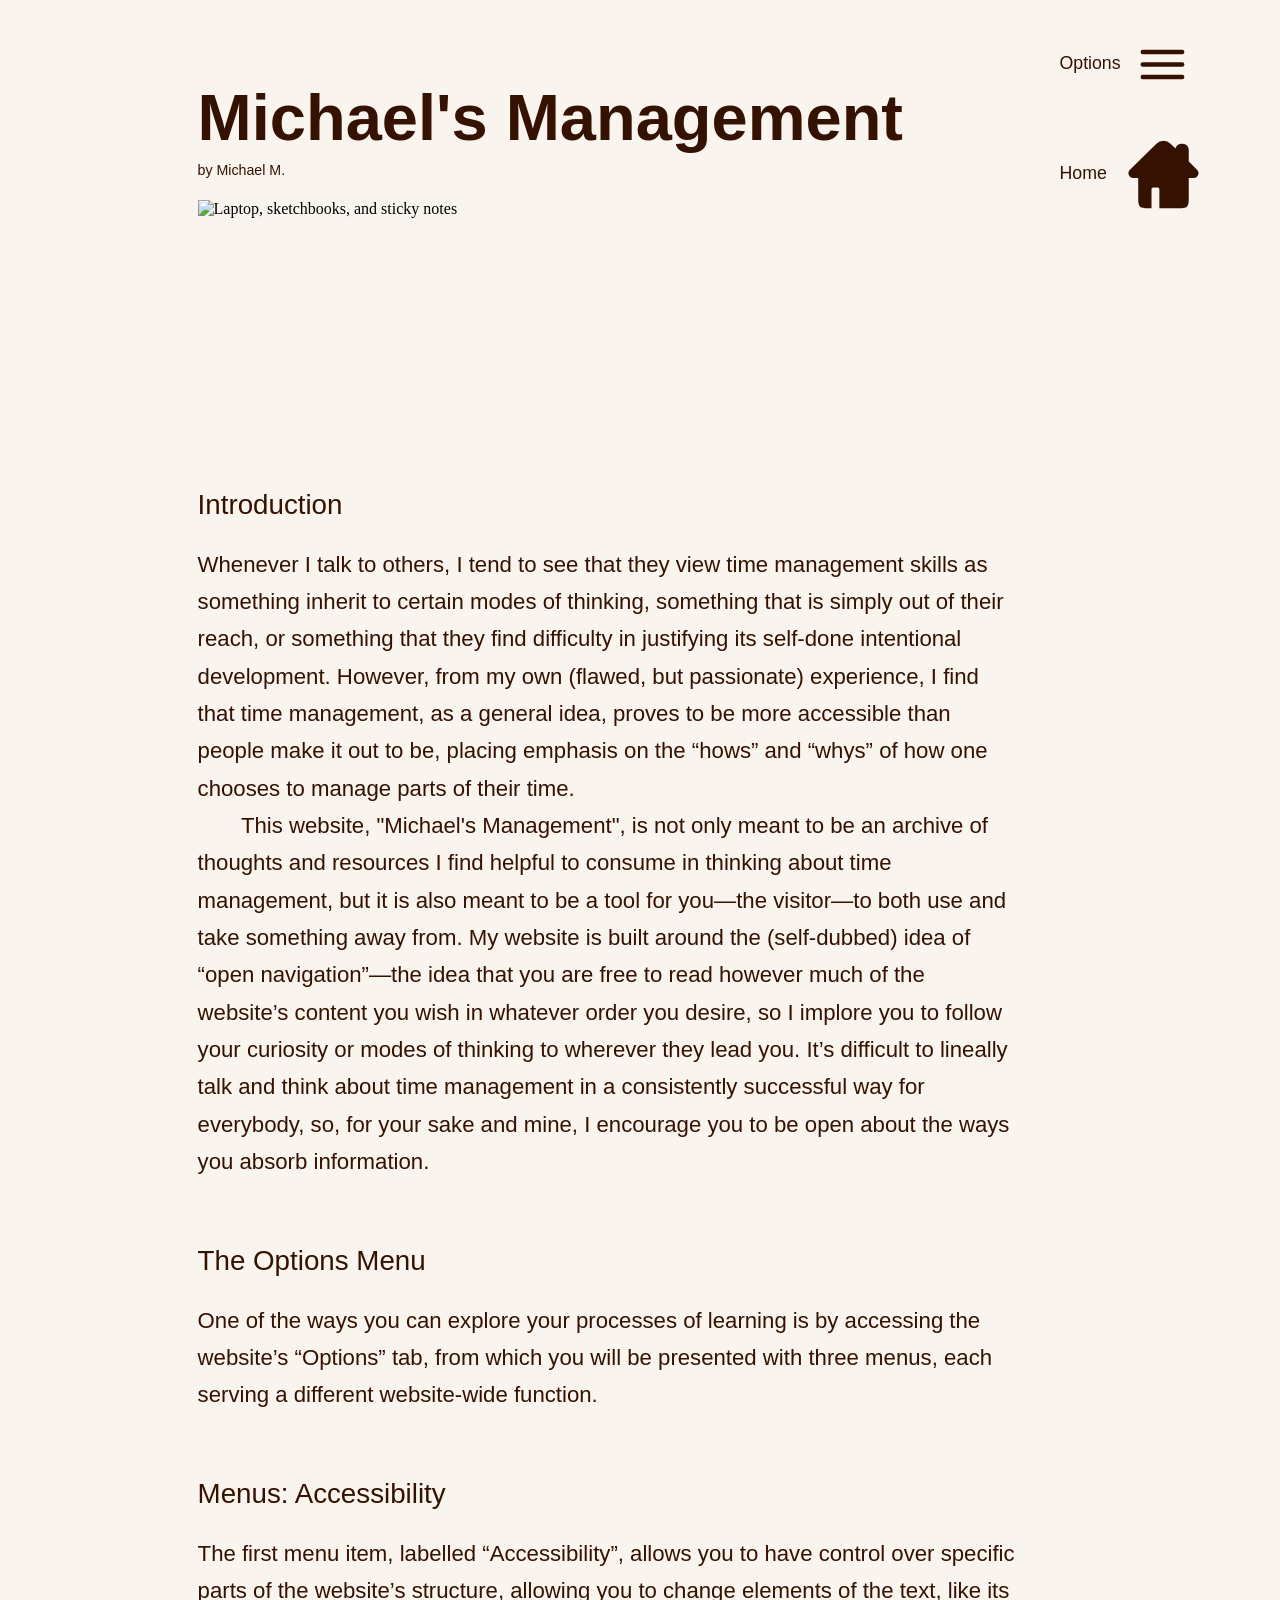
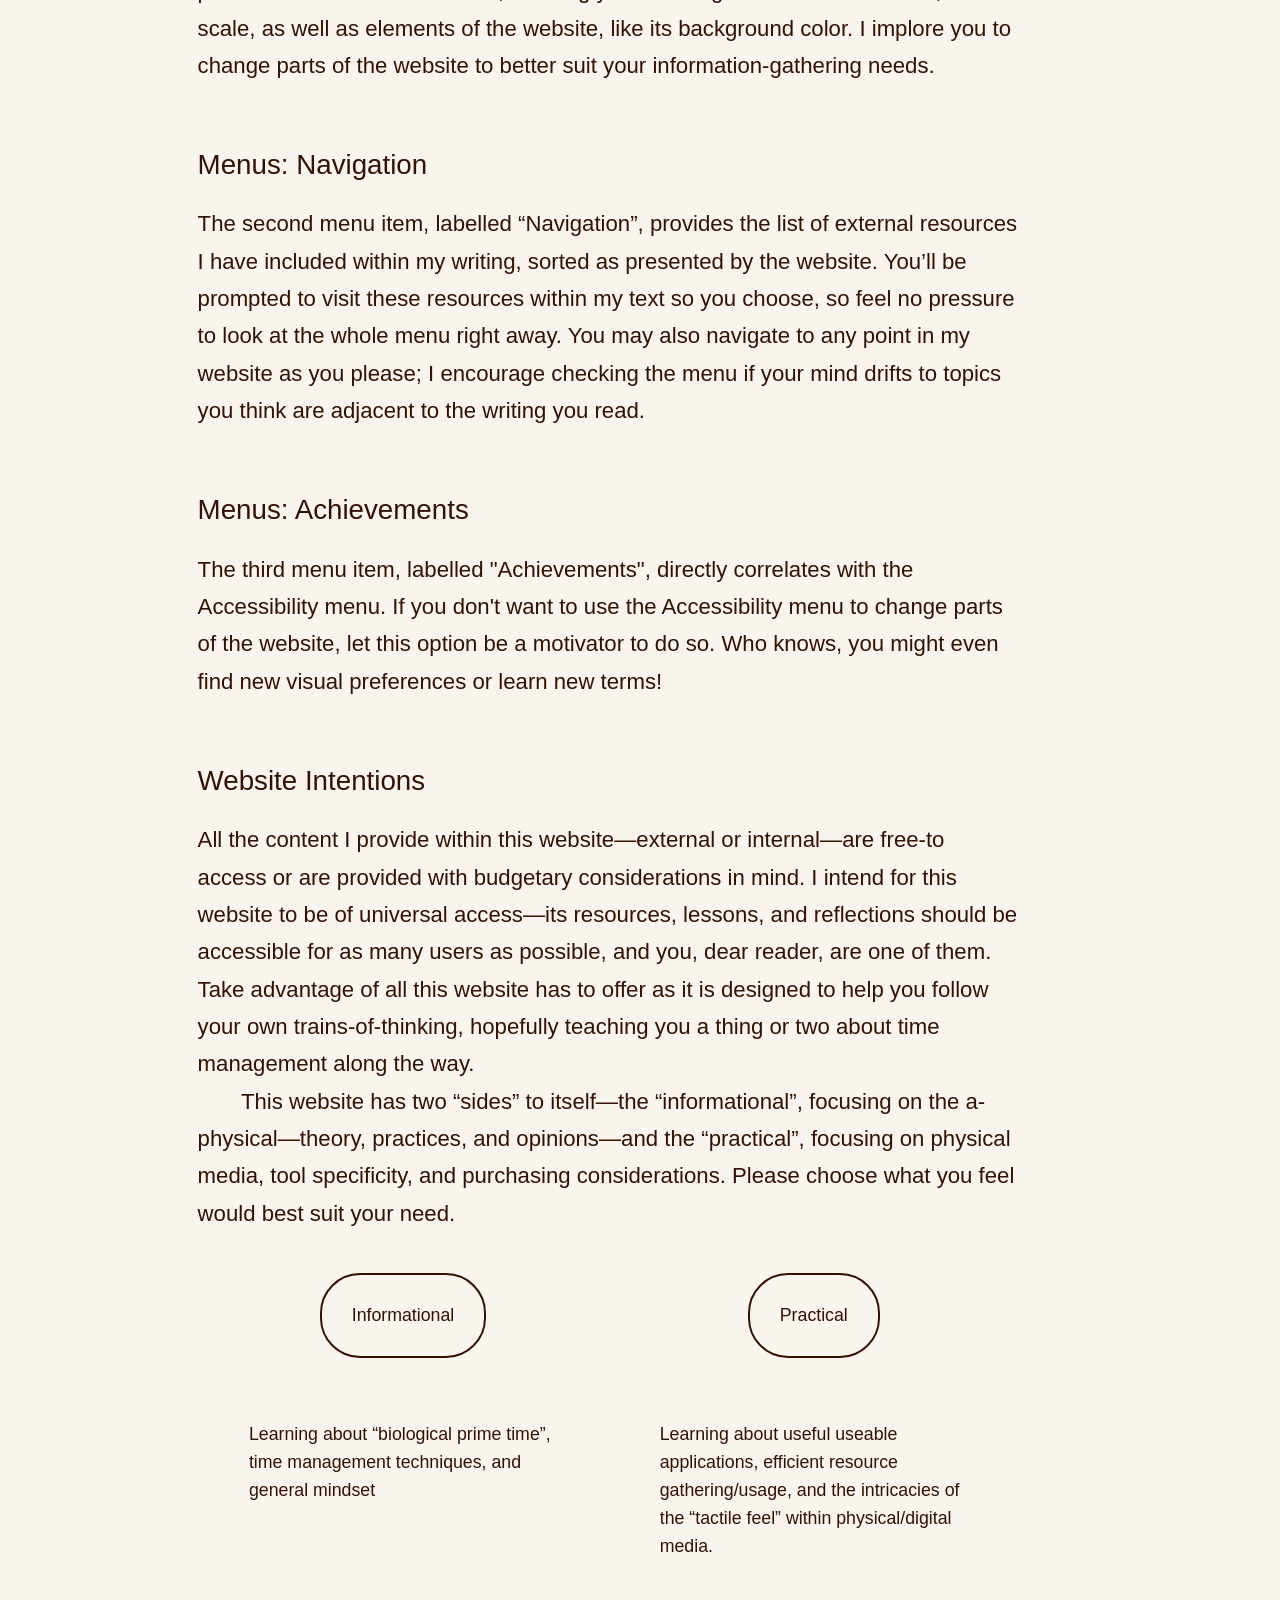
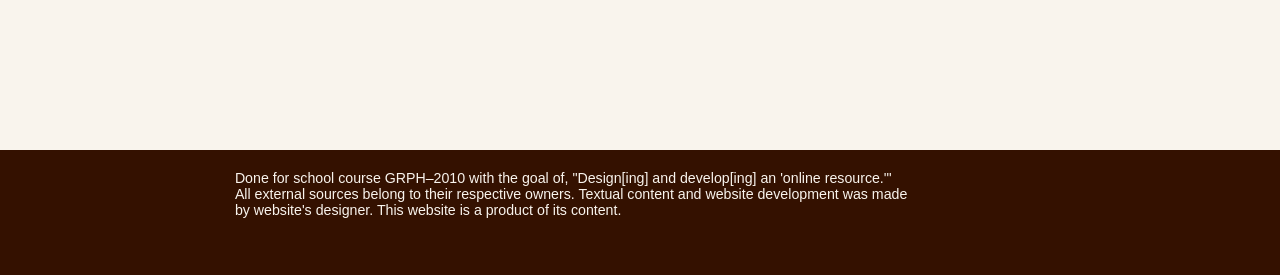
==== commit d3862ec0: "imageImplimentation + started responsive further dev" ====
--- a/index.html
+++ b/index.html
@@ -225,7 +225,7 @@
                         <br> Options Menu
                     </p>
                 </div> -->
-                <img style="width:auto; height:200px; object-fit:cover; margin-bottom: 3%; margin-top: 1%;" src="assets/landing1_1.JPG" alt="Laptop, sketchbooks, and sticky notes"/>
+                <img id="landing1" style="width:auto; height:200px; object-fit:cover; margin-bottom: 3%; margin-top: 1%;" src="assets/landing1_1.png" alt="Laptop, sketchbooks, and sticky notes"/>
                 <h6 class="body_subHead">Introduction</h6>
                 <p class="bodyFirstLine"> Whenever I talk to others, I tend to see that they view time management skills as something inherit to certain modes of thinking, something that is simply out of their reach, or something that they find difficulty in justifying its self-done intentional development. However, from my own (flawed, but passionate) experience, I find that time management, as a general idea, proves to be more accessible than people make it out to be, placing emphasis on the “hows” and “whys” of how one chooses to manage parts of their time. 
                 </p>
--- a/stylesheet.css
+++ b/stylesheet.css
@@ -2,166 +2,84 @@
 
 /*TYPOGRAPHY*/
 /*SCALES*/ 
-/* IN POINTS... */
-    --typeBodySizeSmall: 13.312pt;
-    --typeBodySizeRegular: 16.64pt;
-    --typeBodySizeBig: 20.8pt;
-    
-    --typeBodySizeSmall_min: 6.8096pt;   /* min sizes operate on slightly different calculations */
-    --typeBodySizeRegular_min: 8.512pt;
-    --typeBodySizeBig_min: 10.64pt;
-
-    
-    --typeBodySizeSmall-column: 10.64pt;
-    --typeBodySizeRegular-column: 13.312pt;
-    --typeBodySizeBig-column: 16.64pt;
-
-    --typeBodySizeSmall-column_min: 13.312pt;
-    --typeBodySizeRegular-column_min: 13.312pt;
-    --typeBodySizeBig-column_min: 13.312pt; 
-
-    
-    --type_bodySubHeadSizeSmall: 16.64pt;
-    --type_bodySubHeadSizeSmall_min: 8.512pt;
-    
-    --type_bodySubHeadSizeRegular: 20.8pt;
-    --type_bodySubHeadSizeRegular_min: 10.64pt;
-
-    --type_bodySubHeadSizeBig: 26pt;
-    --type_bodySubHeadSizeBig_min: 13.3pt;
-
-    
-    --typeBodyContrastLight: lighter; /* may have to get rid of this; not widely applicable  */
-    --typeBodyContrastRegular: normal;
-    --typeBodyContrastBold: bold;
-    --quoteIndent: 7.5%;
-    --borderRadius: 40px;
-    --borderRadius_menu: 40px;
-    --menuDisplay: none;
-    --menuDisplay_waffle: none;
-    --menuDisplay_grid: none;
-    --achievementMenu_display: none;
-    --achievementMenu_display_open: grid;
-
-/* HIGHLIGHTS */ 
-    --highlight_on: oklch(0.8941 0.2023 102.71);
-    --highlight_off: oklch(0.9691 0.0107 76.6);
-    --highlight: oklch(0.9691 0.0107 76.6);
-
-/*FACES*/
-    --typefaceSerif: "Times New Roman", "Baskerville", serif;
-    --typefaceSansSerif: "Arial", "Helvetica", sans-serif;
-
-/*typeset DEFAULT*/
-    --typeBodyFace: var(--typefaceSansSerif);
-    --typeBodySize: var(--typeBodySizeRegular);
-    --typeBodySize_min: var(--typeBodySizeRegular_min);
-    
-    --typeSubHeadSize: var(--type_bodySubHeadSizeRegular);
-    --typeSubHeadSize_min: var(--type_bodySubHeadSizeRegular_min);
-    
-    --typeBodyColor: var(--color_dark);
-    --typeBodyContrast: var(--typeBodyContrastRegular);
-    --typeTitleFace: var(--typefaceSansSerif);
-    
-    --typeTitleSize: 32.5pt;
-    --typeTitleSize_min: 20.78125pt;
-    --typeSubTitleSize: 32.5pt;
-    --typeSubTitleSize_min: 16.625pt;
-    --typeSize_tagline: 10.6496pt;
-    --typeSize_tagline_min: 6.8096pt;
-    --typeBodySize-column: var(--typeBodySizeRegular-column);
-    --typeBodySize-column_min: var(--typeBodySize-column_min);
-    
-    --typeTitleColor: var(--color_dark);
-    --typeFooterColor: var(--color_light);
-    --typeButton: 13pt;
-    --typeButton_hover: 16pt;
-    --typeButton_hover_smaller: 14pt;
-    --typeButton_global: 13.312pt;
-    --typeButton_hover_global: 14.312pt;
-    --typeButton_global_min: var(--typeBodySize_min);
-    
-    
-    --typeBodyIndentSmall: 40.5pt;
-    --typeBodyIndentRegular: 32.5pt;
-    --typeBodyIndentBig: 28.5pt; 
-    --typeBodyIndentSmall_min: 500pt;
-    --typeBodyIndentRegular_min: 500pt;
-    --typeBodyIndentBig_min: 500pt; 
-    
-    --typeBodyLeadingSmall: 23pt; 
-    --typeBodyLeadingRegular: 28pt; 
-    --typeBodyLeadingBig: 34pt; 
-    --typeBodyLeadingSmall_min: 500pt; 
-    --typeBodyLeadingRegular_min: 500pt; 
-    --typeBodyLeadingBig_min: 500pt; 
-
-    --typeBodyLeadingSmall-column: 17pt;
-    --typeBodyLeadingRegular-column: 21pt; 
-    --typeBodyLeadingBig-column: 25pt;
-    --typeBodyLeadingSmall-column_min: 500pt;
-    --typeBodyLeadingRegular-column_min: 500pt; 
-    --typeBodyLeadingBig-column_min: 500pt;
-
-    
-    --typeBodyIndent: var(--typeBodyIndentRegular);
-    --typeBodyLeading: var(--typeBodyLeadingRegular);
-    --typeBodyLeading-column: var(--typeBodyLeadingRegular-column);
-    --typeBodyIndent_min: var(--typeBodyIndentRegular_min);
-    --typeBodyLeading_min: var(--typeBodyLeadingRegular_min);
-    --typeBodyLeading-column_min: var(--typeBodyLeadingRegular-column_min);
-    
-
-    /* --typeSubHeadLeading: 29pt;  */
-    
-    
-/*webiste bg*/
-    --websiteBackgroundColor: var(--color_light);
-    --footerBackgroundColor: var(--color_dark);
-    --websiteBackgroundColor_hover: var(--color_light_hover);
-    --websiteBackgroundImage_on: url('bgTXT1.png');
-    --websiteBackgroundImage: 0;
+/* IN POINTS... */--typeBodySizeSmall: 13.312pt;--typeBodySizeRegular: 16.64pt;--typeBodySizeBig: 20.8pt;--typeBodySizeSmall_min: 6.8096pt;   /* min sizes operate on slightly different calculations */--typeBodySizeRegular_min: 8.512pt;--typeBodySizeBig_min: 10.64pt;--typeBodySizeSmall-column: 10.64pt;--typeBodySizeRegular-column: 13.312pt;--typeBodySizeBig-column: 16.64pt;--typeBodySizeSmall-column_min: 13.312pt;--typeBodySizeRegular-column_min: 13.312pt;--typeBodySizeBig-column_min: 13.312pt;--type_bodySubHeadSizeSmall: 16.64pt;--type_bodySubHeadSizeSmall_min: 8.512pt;--type_bodySubHeadSizeRegular: 20.8pt;--type_bodySubHeadSizeRegular_min: 10.64pt;--type_bodySubHeadSizeBig: 26pt;--type_bodySubHeadSizeBig_min: 13.3pt;--typeBodyContrastLight: lighter; /* may have to get rid of this; not widely applicable  */--typeBodyContrastRegular: normal;--typeBodyContrastBold: bold;--quoteIndent: 7.5%;--borderRadius: 40px;--borderRadius_menu: 40px;--menuDisplay: none;--menuDisplay_waffle: none;--menuDisplay_grid: none;--achievementMenu_display: none;--achievementMenu_display_open: grid;
+
+/* HIGHLIGHTS */--highlight_on: oklch(0.8941 0.2023 102.71);--highlight_off: oklch(0.9691 0.0107 76.6);--highlight: oklch(0.9691 0.0107 76.6);
+
+/*FACES*/--typefaceSerif: "Times New Roman", "Baskerville", serif;--typefaceSansSerif: "Arial", "Helvetica", sans-serif;
+
+/*typeset DEFAULT*/--typeBodyFace: var(--typefaceSansSerif);--typeBodySize: var(--typeBodySizeRegular);--typeBodySize_min: var(--typeBodySizeRegular_min);--typeSubHeadSize: var(--type_bodySubHeadSizeRegular);--typeSubHeadSize_min: var(--type_bodySubHeadSizeRegular_min);--typeBodyColor: var(--color_dark);--typeBodyContrast: var(--typeBodyContrastRegular);--typeTitleFace: var(--typefaceSansSerif);--typeTitleSize: 32.5pt;--typeTitleSize_min: 20.78125pt;--typeSubTitleSize: 32.5pt;--typeSubTitleSize_min: 16.625pt;--typeSize_tagline: 10.6496pt;--typeSize_tagline_min: 6.8096pt;--typeBodySize-column: var(--typeBodySizeRegular-column);--typeBodySize-column_min: var(--typeBodySize-column_min);--typeTitleColor: var(--color_dark);--typeFooterColor: var(--color_light);--typeButton: 13pt;--typeButton_hover: 16pt;--typeButton_hover_smaller: 14pt;--typeButton_global: 13.312pt;--typeButton_hover_global: 14.312pt;--typeButton_global_min: var(--typeBodySize_min);--typeBodyIndentSmall: 40.5pt;--typeBodyIndentRegular: 32.5pt;--typeBodyIndentBig: 28.5pt;--typeBodyIndentSmall_min: 500pt;--typeBodyIndentRegular_min: 500pt;--typeBodyIndentBig_min: 500pt;--typeBodyLeadingSmall: 23pt;--typeBodyLeadingRegular: 28pt;--typeBodyLeadingBig: 34pt;--typeBodyLeadingSmall_min: 500pt;--typeBodyLeadingRegular_min: 500pt;--typeBodyLeadingBig_min: 500pt;--typeBodyLeadingSmall-column: 17pt;--typeBodyLeadingRegular-column: 21pt;--typeBodyLeadingBig-column: 25pt;--typeBodyLeadingSmall-column_min: 500pt;--typeBodyLeadingRegular-column_min: 500pt;--typeBodyLeadingBig-column_min: 500pt;--typeBodyIndent: var(--typeBodyIndentRegular);--typeBodyLeading: var(--typeBodyLeadingRegular);--typeBodyLeading-column: var(--typeBodyLeadingRegular-column);--typeBodyIndent_min: var(--typeBodyIndentRegular_min);--typeBodyLeading_min: var(--typeBodyLeadingRegular_min);--typeBodyLeading-column_min: var(--typeBodyLeadingRegular-column_min);/* --typeSubHeadLeading: 29pt;  */
+    
+    
+/*webiste bg*/--websiteBackgroundColor: var(--color_light);--footerBackgroundColor: var(--color_dark);--websiteBackgroundColor_hover: var(--color_light_hover);--websiteBackgroundImage_on: url('bgTXT1.png');
+
+
+
+    
+/* IMAGE (IN-LINE) VALUES FOR JS... */
+    
+    
+--image_apps1_1: "../../assets/apps1_1.png";
+--image_apps1_2: "../../assets/apps1_2.png";
+--image_apps1_3: "../../assets/apps1_3.png";
+/* --image_apps2_1:
+--image_apps2_3:
+--image_apps3_1:
+--image_apps3_2:
+--image_apps3_3: */
+--image_landing1_1: "assets/landing1_1.png";
+--image_landing1_2: "assets/landing1_2.png";
+--image_landing1_3: "assets/landing1_3.png";
+/* --image_mediaPref1_1:
+--image_mediaPref1_2:
+--image_mediaPref1_3:
+--image_primeTime1_1:
+--image_primeTime1_2:
+--image_primeTime1_3:
+--image_primeTime2_1:
+--image_primeTime2_2:
+--image_primeTime2_3:
+--image_storefront1_1:
+--image_storefront1_2:
+--image_storefront1_3:
+--image_storefront2_1:
+--image_storefront2_2:
+--image_storefront2_3:
+--image_storefront3_1:
+--image_storefront3_2:
+--image_storefront3_3:
+--image_timeManagement1_1:
+--image_timeManagement1_2:
+--image_timeManagement1_3:
+--image_timeManagement2_1:
+--image_timeManagement2_2:
+--image_timeManagement2_3:
+--image_timeManagement3_1:
+--image_timeManagement3_2:
+--image_timeManagement3_3:
+--image_timeManagement4_1:
+--image_timeManagement4_2:
+--image_timeManagement4_3: */
+
+
+
+
+/* IMAGE SETTINGS FOR JS—DEFAULT VALUES... */
+
+
         
-/* GLOBAL VARIABLES */
-    --waffleSide: 0px;
-    --accessibilityFull: 0;
-    --accessibilityToggle: grid;
-    --navFull: 0px;
-
-/*button openings*/
-    --waffleSide_close: 0px;
-    --waffleSide_open: 20%;
-    --waffleSide_transition: (--waffleSide_transition_start);
-    --waffleSide_transition_start: 0%;
-    --waffleSide_transition_end: 65%;
-    --accessibilityFull_close: 0;
-    --accessibilityFull_open: 500px;
-    --navFull_close: 0px;
-    --navFull_open: 45%;
-    --backdrop: 0; 
+/* GLOBAL VARIABLES */--waffleSide: 0px;--accessibilityFull: 0;--accessibilityToggle: grid;--navFull: 0px;
+
+/*button openings*/--waffleSide_close: 0px;--waffleSide_open: 20%;--waffleSide_transition: (--waffleSide_transition_start);--waffleSide_transition_start: 0%;--waffleSide_transition_end: 65%;--accessibilityFull_close: 0;--accessibilityFull_open: 500px;--navFull_close: 0px;--navFull_open: 45%;--backdrop: 0; 
     
 /*accessibility menu*/
-/*colors*/
-    --bgColorB: #1e1c19;
-    --bgColorW: #f9f4ed; 
-
-    /* COLORS */
-    --temp_contrastMed: oklch(0.9691 0.0107 76.6); /*oklch to have hue slider seperate */
-    --color_dark: oklch(0.2276 0.1 78.19);
-    --color_dark_hover: oklch(0.4 0.1 78.19);
-    --color_light: oklch(0.9691 0.0107 76.6);
-    --color_light_hover: oklch(0.5 0.1 90);
-    --color_temp: oklch(1 0 0); 
-
-/* Button sizes */
-    --buttonHover_sizeUp: scale(1.05);
-    
-/*test*/
-    --primary-bg-color: #1e90ff;
-    --primary-color: #ffffff;
-
-}
+/*colors*/--bgColorB: #1e1c19;--bgColorW: #f9f4ed; 
+
+    /* COLORS */--temp_contrastMed: oklch(0.9691 0.0107 76.6); /*oklch to have hue slider seperate */--color_dark: oklch(0.2276 0.1 78.19);--color_dark_hover: oklch(0.4 0.1 78.19);--color_light: oklch(0.9691 0.0107 76.6);--color_light_hover: oklch(0.5 0.1 -90);--color_temp: oklch(1 0 0); 
+
+/* Button sizes */--buttonHover_sizeUp: scale(1.05);
+    
+/*test*/--primary-bg-color: #1e90ff;--primary-color: #ffffff;}
 
 
 /* SVGs */
@@ -693,8 +611,8 @@
     font-size: var(--typeBodySize);
     color: var(--typeBodyColor);
     font-weight: var(--typeBodyContrast);
-    transition: 0.2s; 
-    text-indent: 0; 
+    transition: 0.2s;
+    text-indent: 0;
     line-height: var(--typeBodyLeading);
     margin: 0px;
 }
@@ -704,10 +622,10 @@
     font-size: var(--typeBodySize);
     color: var(--typeBodyColor);
     font-weight: var(--typeBodyContrast);
-    transition: 0.2s; 
-    text-indent: var(--typeBodyIndent); 
+    transition: 0.2s;
+    text-indent: var(--typeBodyIndent);
     line-height: var(--typeBodyLeading);
-    margin:0px; 
+    margin:0px;
     background-image: var(--websiteBackgroundImage);
 }
 
@@ -974,16 +892,19 @@
 
 
 @media screen and (max-width: 768px) and (min-width: 0px), (max-height: 648px) and (min-height: 0px) {
+
+    .globalSticky {
+        position: sticky;
+    }
     
     .global {
-    position: fixed; 
-    right: 25%;
-    bottom: 85%;
+    position: relative; 
     display: flex; 
     flex-direction: row-reverse; 
     scale: 0.6;
     color: var(--websiteBackgroundColor);
-    width: 1000px;
+    /* width: 1000px; */
+    height: 5%;
     }
     .static {
     margin-top: 20%;
@@ -994,19 +915,27 @@
     .waffleButton {
     /* margin-top: 100%; 
     margin-left: 425%;  */
-    margin-top: -500%;
-    width: 1000px; 
+    /* margin-top: -500%; */
     align-content: center; 
+    margin-left: -1575%; 
+    width: 775%;
+    border-radius: 0;
     }
-    .homeButton {
+    
+.homeButton {
     /* margin-left: 25%; 
     margin-top: -220%; */
+    /* margin-top: -220%; */
+    /* width: 615px;  */
+    /* margin-left: -1100%; */
+    align-content: flex-start; 
+    margin-left: -805%; 
     margin-top: -220%;
-    width: 615px; 
-    margin-left: -1100%;
-        align-content: flex-start; 
+    width: 775%;
+    border-radius: 0;
     }
-    .headBG {
+    
+.headBG {
     background-color: var(--websiteBackgroundColor);
     display: block; 
     position: fixed; 
@@ -1017,45 +946,44 @@
     z-index: -1;
     }
     
-    .waffle_subMenu {
+.waffle_subMenu {
     /* review (and add) padding for menu items */
     display: var(--menuDisplay_waffle);
     flex-direction: column;
     justify-content: space-evenly;
     align-items: center; 
-    height: 25%;
-    position: fixed; 
-    right: 0%; 
-    top: 8%; 
-    margin-left: var(--waffleSide_transition_end);
+    height: fit-content;
+    position: relative; 
+    top: 5%; 
+    margin-right: 160%;
+    width: 100%;
     background-color: var(--color_dark);
-    width: var(--waffleSide);
     overflow: hidden; /*prevents overflowing content from appearing*/
     transition: 1s;
     border-radius: var(--borderRadius_menu);
     padding: 5%; 
-    scale: 0.8; 
+    padding-top: 10%;
+    padding-bottom: 10%;
+    scale: 0.6; 
     }
-    .accessibilityMenu {
-   background-color: var(--color_dark);
+    
+.accessibilityMenu {
+    background-color: var(--color_dark);
     font-family: var(--typeBodyFace);
     color: var(--bgColorW);
     display: var(--menuDisplay); 
-    grid-template-columns: 30% 30% 25% 15%; 
-    grid-template-rows: 20% 80%; 
-    max-width: 75%;
-    max-height: 45%; 
-    overflow: hidden; 
+    padding: 10px; 
+    margin-top: -7.5%; 
+    padding-top: 45px;
+    padding-right: 22px; 
+    justify-items: center;        
+    grid-template-columns: 33% 33% auto; 
+    grid-template-rows: 20% auto auto%; 
     position: fixed; 
-    bottom: 65%; 
-    /* margin-left: minmax(10%, auto);  */
-    /* margin-left: 22%; */
-    margin-left: -2.5%;
+    margin-right: -5.5%;
     border-radius: var(--borderRadius_menu);
-    padding: 10px; 
-    padding-right: 22px; 
     z-index: 1;
-    scale: 0.8;
+    scale: 0.6;
     }
 
 .navMenu {
@@ -1063,17 +991,21 @@
     font-family: var(--typeBodyFace);
     color: var(--color_light);
     display: var(--menuDisplay_grid);
-    width: 75%;
-    grid-template-columns: 42.5% 42.5% 15%;
-    overflow: hidden;
+    /* max-width: 100%; */
+    width: 100%;
+    grid-template-columns: 45% 45% auto;
+    justify-content: center; 
+    /* overflow: hidden; */
     position: fixed; 
-    margin-left: -2.5%;
-    top: 4.5%;
-    padding: 15px;
-    height: 40%;
+    margin-right: -26.5%;
+    top: -0.5%;
+    height: fit-content; 
     border-radius: var(--borderRadius_menu);
     z-index: 1;
-    scale: 0.8;
+    scale: 0.6;
+
+   
+    /* grid-template-rows: 20% auto 20%;  */
 }
 
 .navHead {
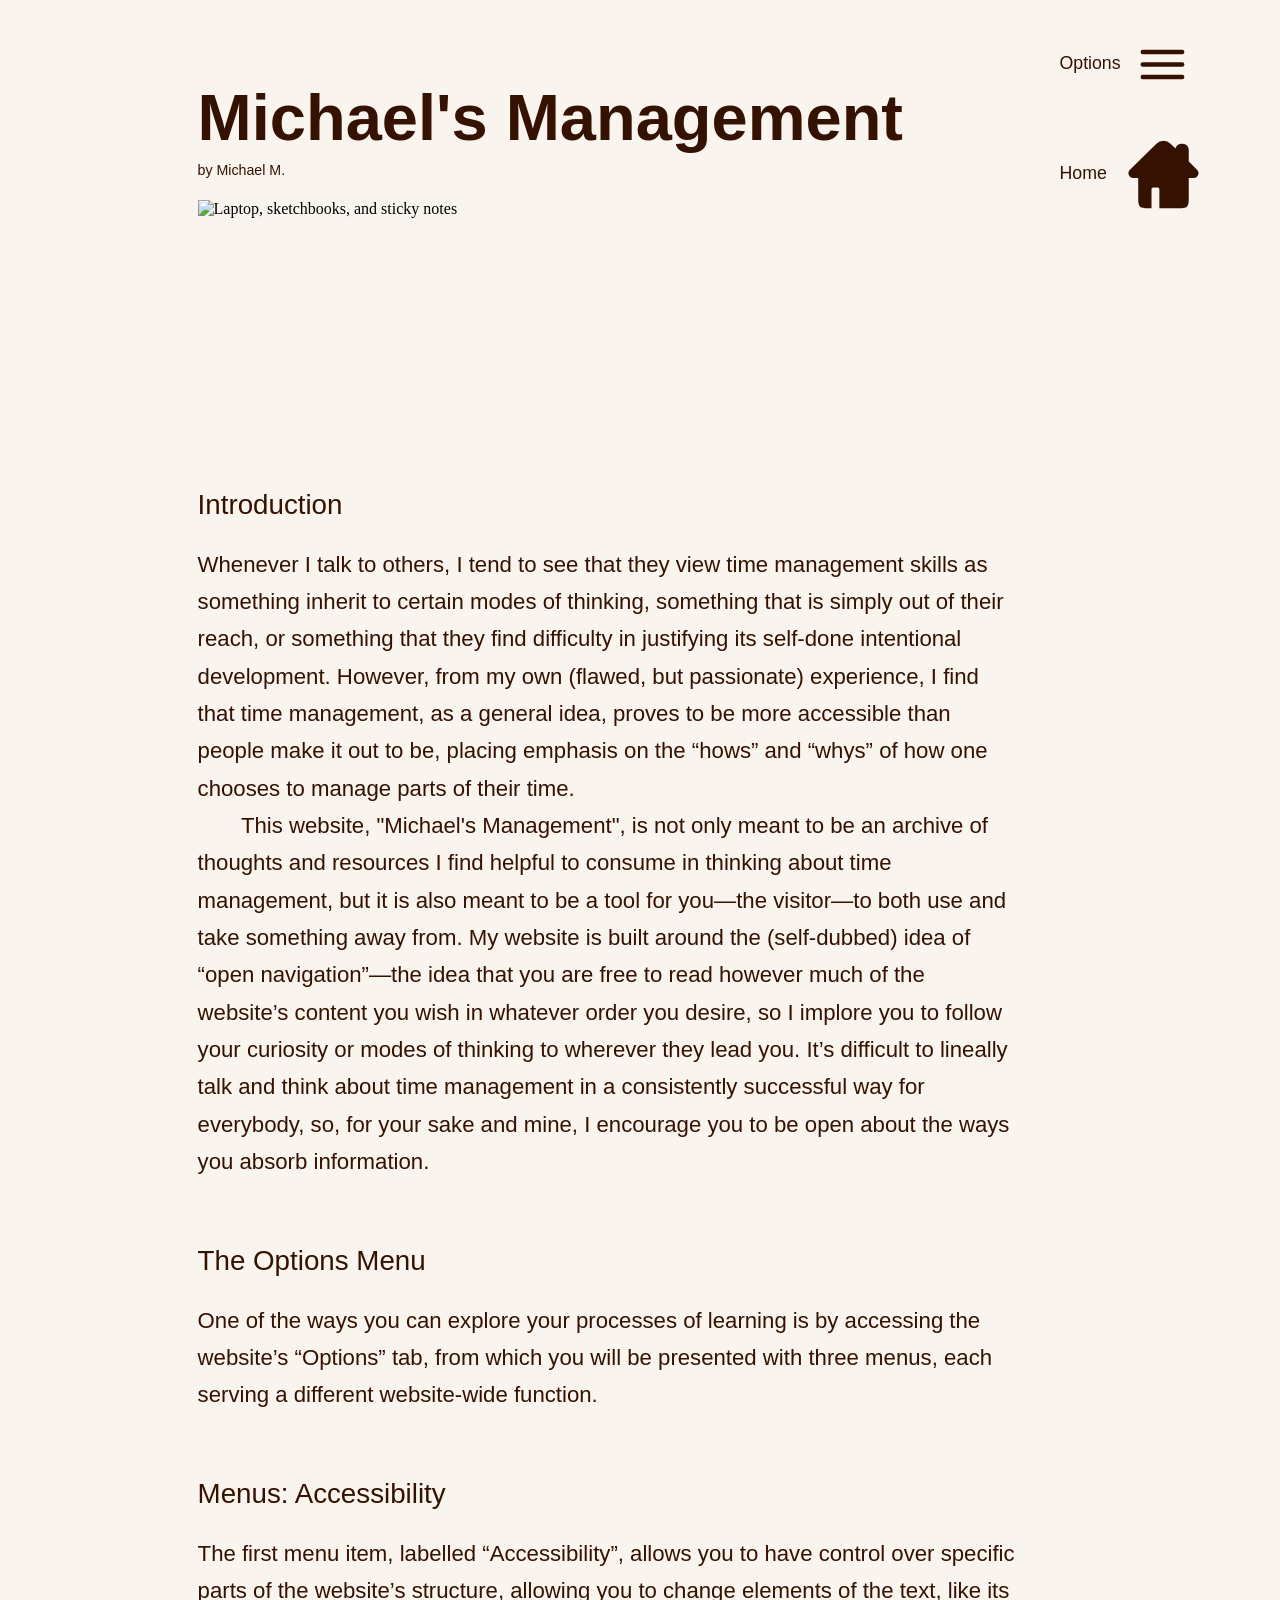
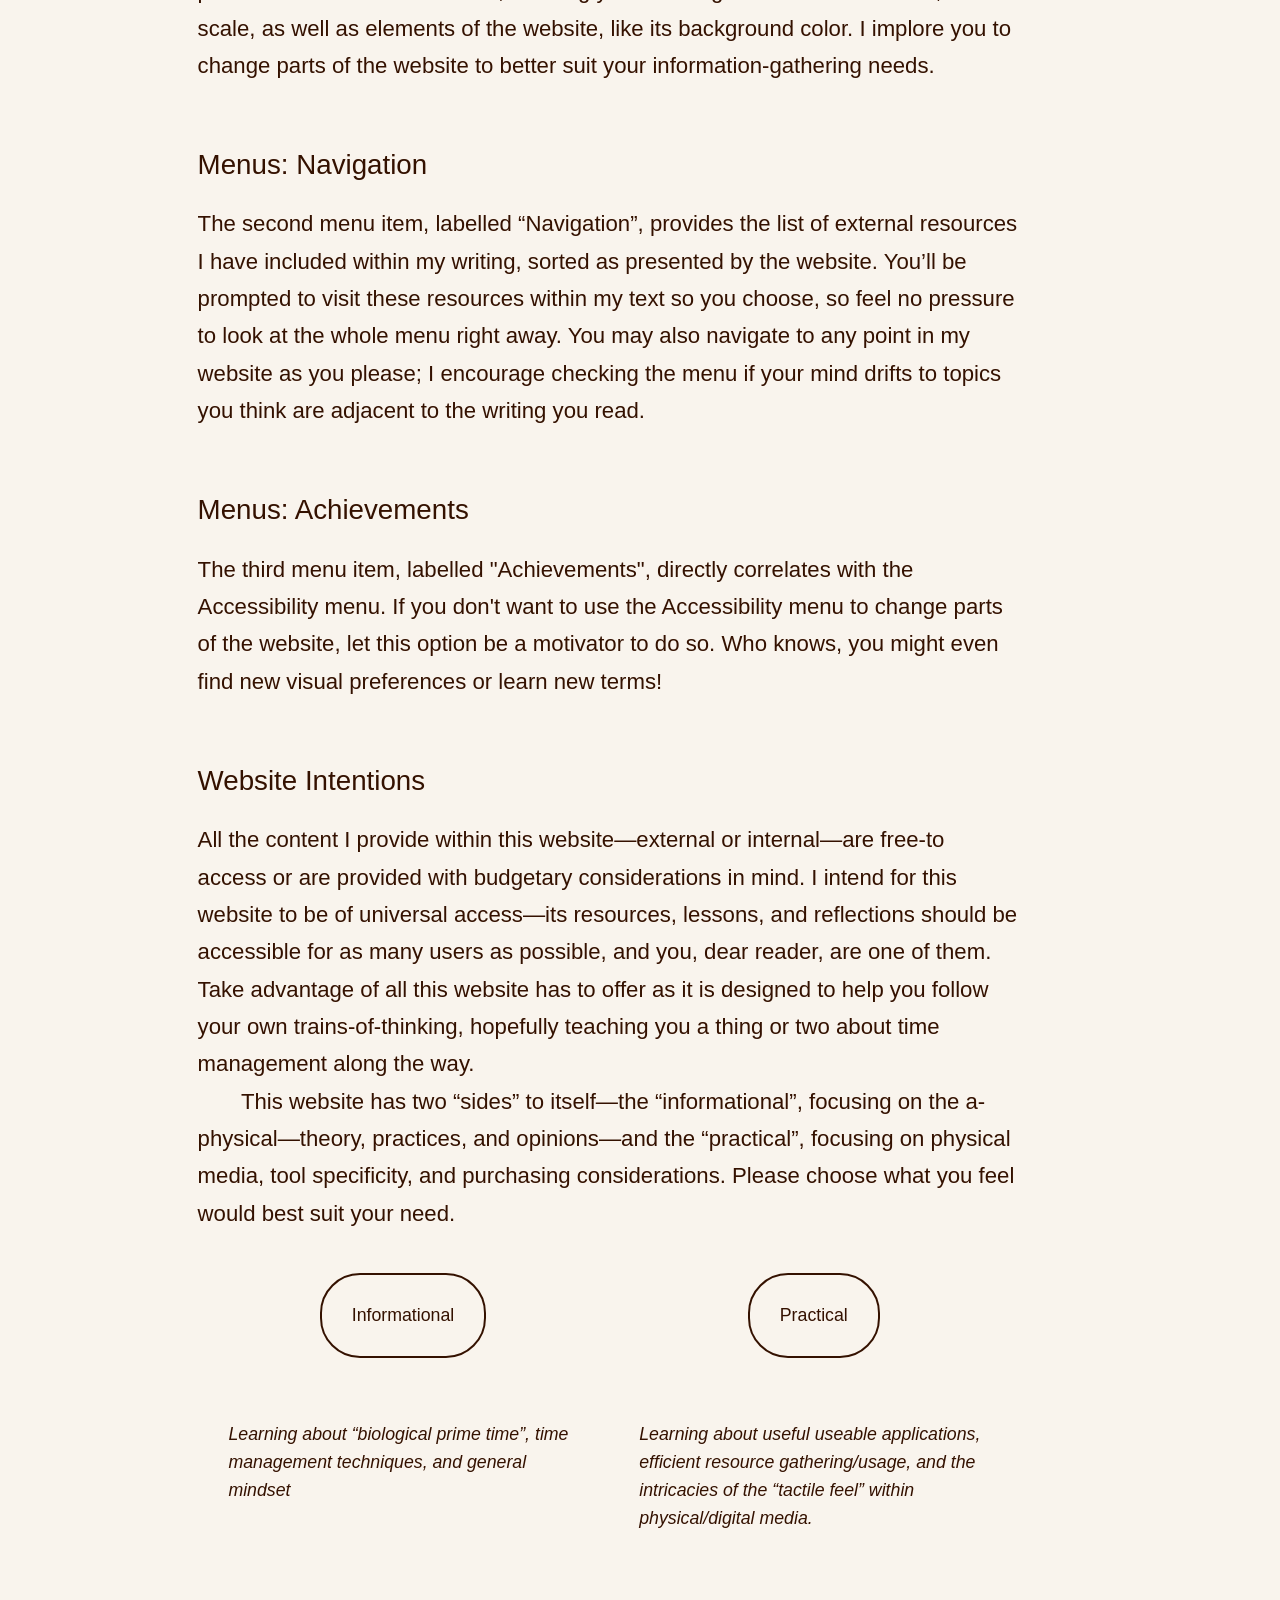
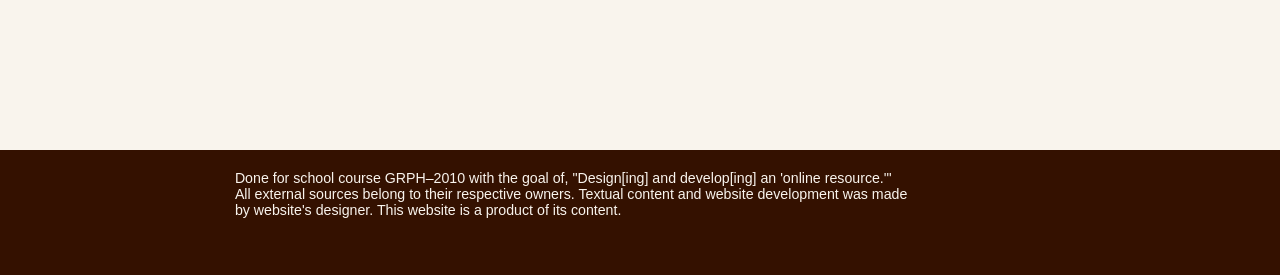
==== commit b3f25e38: "functionalityDev new images, WIP implementation" ====
--- a/index.html
+++ b/index.html
@@ -1,11 +1,9 @@
 <!DOCTYPE html>
-<!--will need to replace the nav links-->
 
 <html lang =en>
     <head>
-        <meta name="viewport" content="width=device-width, initial-scale=1.0"/>
+        <meta name="viewport" content="width=device-width, initial-scale=1.0">
         <link rel="stylesheet" href="stylesheet.css"> 
-        <!-- <script src="javaGlobal.js"></script> --> <!--javascript linking--> 
         <title>Michael's Management</title>
     </head>
 
@@ -52,7 +50,7 @@
                     </div>
                 </div>
             </div>
-           </div>
+       </div>
 
         <div class="globalCascade"> <!-- ALL DIVIDED WTIHIN THEIR OWN DIV; RELATIONAL SIZING... -->
 
@@ -92,7 +90,7 @@
                         <button class="a_button" id="a_bodyFace_sansSerif" onclick ="f_typeBodyFace_sansSerif()">Sans-serif</button>            
                     </div>
                     <div class="color">
-                        <p>Color</p>
+                        <p>Face Color</p>
                         <button class="a_button" id="a_bodyColor_dark" onclick ="f_typeColor_dark()">Dark</button>
                         <button class="a_button" id="a_bodyColor_light" onclick ="f_typeColor_light()">Light</button>
                         <div class="a_slider_container">
@@ -227,8 +225,9 @@
                 </div> -->
                 <img id="landing1" style="width:auto; height:200px; object-fit:cover; margin-bottom: 3%; margin-top: 1%;" src="assets/landing1_1.png" alt="Laptop, sketchbooks, and sticky notes"/>
                 <h6 class="body_subHead">Introduction</h6>
-                <p class="bodyFirstLine"> Whenever I talk to others, I tend to see that they view time management skills as something inherit to certain modes of thinking, something that is simply out of their reach, or something that they find difficulty in justifying its self-done intentional development. However, from my own (flawed, but passionate) experience, I find that time management, as a general idea, proves to be more accessible than people make it out to be, placing emphasis on the “hows” and “whys” of how one chooses to manage parts of their time. 
-                </p>
+                <!-- this is an in-line "about" section: --> 
+                <p class="bodyFirstLine"> Whenever I talk to others, I tend to see that they view time management skills as something inherit to certain modes of thinking, something that is simply out of their reach, or something that they find difficulty in justifying its self-done intentional development. However, from my own (flawed, but passionate) experience, I find that time management, as a general idea, proves to be more accessible than people make it out to be, placing emphasis on the “hows” and “whys” of how one chooses to manage parts of their time. </p>
+                
                 <!-- divided each with their own tag to preserve variable functionality in css -->
                 <p class ="body">This website, "Michael's Management", is not only meant to be an archive of thoughts and resources I find helpful to consume in thinking about time management, but it is also meant to be a tool for you—the visitor—to both use and take something away from. My website is built around the (self-dubbed) idea of “open navigation”—the idea that you are free to read however much of the website’s content you wish in whatever order you desire, so I implore you to follow your curiosity or modes of thinking to wherever they lead you. It’s difficult to lineally talk and think about time management in a consistently successful way for everybody, so, for your sake and mine, I encourage you to be open about the ways you absorb information. </p>
                 <h6 class="body_subHead">The Options Menu</h6>
@@ -248,8 +247,8 @@
                 <div><button class="buttonRight" onclick="practical()">Practical</button></div>
             </div> 
             <div class="twoImages">
-                <div class="imageLeft" style ="margin-bottom: -15%;">Learning about “biological prime time”, time management techniques, and general mindset </div>
-                <div class="imageRight">Learning about useful useable applications, efficient resource gathering/usage, and the intricacies of the “tactile feel” within physical/digital media. </div> 
+                <div class="imageLeft" style ="margin-bottom: -15%;"><i>Learning about “biological prime time”, time management techniques, and general mindset</i></div>
+                <div class="imageRight"><i>Learning about useful useable applications, efficient resource gathering/usage, and the intricacies of the “tactile feel” within physical/digital media.</i></div> 
             </div>
         </div>
         
--- a/stylesheet.css
+++ b/stylesheet.css
@@ -2,72 +2,89 @@
 
 /*TYPOGRAPHY*/
 /*SCALES*/ 
-/* IN POINTS... */--typeBodySizeSmall: 13.312pt;--typeBodySizeRegular: 16.64pt;--typeBodySizeBig: 20.8pt;--typeBodySizeSmall_min: 6.8096pt;   /* min sizes operate on slightly different calculations */--typeBodySizeRegular_min: 8.512pt;--typeBodySizeBig_min: 10.64pt;--typeBodySizeSmall-column: 10.64pt;--typeBodySizeRegular-column: 13.312pt;--typeBodySizeBig-column: 16.64pt;--typeBodySizeSmall-column_min: 13.312pt;--typeBodySizeRegular-column_min: 13.312pt;--typeBodySizeBig-column_min: 13.312pt;--type_bodySubHeadSizeSmall: 16.64pt;--type_bodySubHeadSizeSmall_min: 8.512pt;--type_bodySubHeadSizeRegular: 20.8pt;--type_bodySubHeadSizeRegular_min: 10.64pt;--type_bodySubHeadSizeBig: 26pt;--type_bodySubHeadSizeBig_min: 13.3pt;--typeBodyContrastLight: lighter; /* may have to get rid of this; not widely applicable  */--typeBodyContrastRegular: normal;--typeBodyContrastBold: bold;--quoteIndent: 7.5%;--borderRadius: 40px;--borderRadius_menu: 40px;--menuDisplay: none;--menuDisplay_waffle: none;--menuDisplay_grid: none;--achievementMenu_display: none;--achievementMenu_display_open: grid;
+/* IN POINTS... */--typeBodySizeSmall: 13.312pt;--typeBodySizeRegular: 16.64pt;--typeBodySizeBig: 20.8pt;
+    --typeBodySizeSmall_min: 6.8096pt;   /* min sizes operate on slightly different calculations */--typeBodySizeRegular_min: 8.512pt;--typeBodySizeBig_min: 10.64pt;
+    --typeBodySizeSmall-column: 10.64pt;--typeBodySizeRegular-column: 13.312pt;--typeBodySizeBig-column: 16.64pt;
+    --typeBodySizeSmall-column_min: 5.44768pt;--typeBodySizeRegular-column_min: 6.8096pt;--typeBodySizeBig-column_min: 8.512pt;
+    --type_bodySubHeadSizeSmall: 16.64pt;--type_bodySubHeadSizeSmall_min: 8.512pt;
+    --type_bodySubHeadSizeRegular: 20.8pt;--type_bodySubHeadSizeRegular_min: 10.64pt;
+    --type_bodySubHeadSizeBig: 26pt;--type_bodySubHeadSizeBig_min: 13.3pt;--typeBodyContrastLight: lighter; /* may have to get rid of this; not widely applicable  */--typeBodyContrastRegular: normal;--typeBodyContrastBold: bold;--quoteIndent: 7.5%;--borderRadius: 40px;--borderRadius_menu: 40px;--menuDisplay: none;--menuDisplay_waffle: none;--menuDisplay_grid: none;--achievementMenu_display: none;--achievementMenu_display_open: grid;
 
 /* HIGHLIGHTS */--highlight_on: oklch(0.8941 0.2023 102.71);--highlight_off: oklch(0.9691 0.0107 76.6);--highlight: oklch(0.9691 0.0107 76.6);
 
 /*FACES*/--typefaceSerif: "Times New Roman", "Baskerville", serif;--typefaceSansSerif: "Arial", "Helvetica", sans-serif;
 
-/*typeset DEFAULT*/--typeBodyFace: var(--typefaceSansSerif);--typeBodySize: var(--typeBodySizeRegular);--typeBodySize_min: var(--typeBodySizeRegular_min);--typeSubHeadSize: var(--type_bodySubHeadSizeRegular);--typeSubHeadSize_min: var(--type_bodySubHeadSizeRegular_min);--typeBodyColor: var(--color_dark);--typeBodyContrast: var(--typeBodyContrastRegular);--typeTitleFace: var(--typefaceSansSerif);--typeTitleSize: 32.5pt;--typeTitleSize_min: 20.78125pt;--typeSubTitleSize: 32.5pt;--typeSubTitleSize_min: 16.625pt;--typeSize_tagline: 10.6496pt;--typeSize_tagline_min: 6.8096pt;--typeBodySize-column: var(--typeBodySizeRegular-column);--typeBodySize-column_min: var(--typeBodySize-column_min);--typeTitleColor: var(--color_dark);--typeFooterColor: var(--color_light);--typeButton: 13pt;--typeButton_hover: 16pt;--typeButton_hover_smaller: 14pt;--typeButton_global: 13.312pt;--typeButton_hover_global: 14.312pt;--typeButton_global_min: var(--typeBodySize_min);--typeBodyIndentSmall: 40.5pt;--typeBodyIndentRegular: 32.5pt;--typeBodyIndentBig: 28.5pt;--typeBodyIndentSmall_min: 500pt;--typeBodyIndentRegular_min: 500pt;--typeBodyIndentBig_min: 500pt;--typeBodyLeadingSmall: 23pt;--typeBodyLeadingRegular: 28pt;--typeBodyLeadingBig: 34pt;--typeBodyLeadingSmall_min: 500pt;--typeBodyLeadingRegular_min: 500pt;--typeBodyLeadingBig_min: 500pt;--typeBodyLeadingSmall-column: 17pt;--typeBodyLeadingRegular-column: 21pt;--typeBodyLeadingBig-column: 25pt;--typeBodyLeadingSmall-column_min: 500pt;--typeBodyLeadingRegular-column_min: 500pt;--typeBodyLeadingBig-column_min: 500pt;--typeBodyIndent: var(--typeBodyIndentRegular);--typeBodyLeading: var(--typeBodyLeadingRegular);--typeBodyLeading-column: var(--typeBodyLeadingRegular-column);--typeBodyIndent_min: var(--typeBodyIndentRegular_min);--typeBodyLeading_min: var(--typeBodyLeadingRegular_min);--typeBodyLeading-column_min: var(--typeBodyLeadingRegular-column_min);/* --typeSubHeadLeading: 29pt;  */
-    
-    
-/*webiste bg*/--websiteBackgroundColor: var(--color_light);--footerBackgroundColor: var(--color_dark);--websiteBackgroundColor_hover: var(--color_light_hover);--websiteBackgroundImage_on: url('bgTXT1.png');
-
-
-
-    
-/* IMAGE (IN-LINE) VALUES FOR JS... */
-    
-    
---image_apps1_1: "../../assets/apps1_1.png";
---image_apps1_2: "../../assets/apps1_2.png";
---image_apps1_3: "../../assets/apps1_3.png";
-/* --image_apps2_1:
---image_apps2_3:
---image_apps3_1:
---image_apps3_2:
---image_apps3_3: */
---image_landing1_1: "assets/landing1_1.png";
---image_landing1_2: "assets/landing1_2.png";
---image_landing1_3: "assets/landing1_3.png";
-/* --image_mediaPref1_1:
---image_mediaPref1_2:
---image_mediaPref1_3:
---image_primeTime1_1:
---image_primeTime1_2:
---image_primeTime1_3:
---image_primeTime2_1:
---image_primeTime2_2:
---image_primeTime2_3:
---image_storefront1_1:
---image_storefront1_2:
---image_storefront1_3:
---image_storefront2_1:
---image_storefront2_2:
---image_storefront2_3:
---image_storefront3_1:
---image_storefront3_2:
---image_storefront3_3:
---image_timeManagement1_1:
---image_timeManagement1_2:
---image_timeManagement1_3:
---image_timeManagement2_1:
---image_timeManagement2_2:
---image_timeManagement2_3:
---image_timeManagement3_1:
---image_timeManagement3_2:
---image_timeManagement3_3:
---image_timeManagement4_1:
---image_timeManagement4_2:
---image_timeManagement4_3: */
-
-
-
-
-/* IMAGE SETTINGS FOR JS—DEFAULT VALUES... */
-
-
-        
+/*typeset DEFAULT*/
+    --typeBodyFace: var(--typefaceSansSerif);
+    
+    --typeBodySize: var(--typeBodySizeRegular);
+    --typeBodySize_min: var(--typeBodySizeRegular_min);
+    --typeSubHeadSize: var(--type_bodySubHeadSizeRegular);
+    --typeSubHeadSize_min: var(--type_bodySubHeadSizeRegular_min);
+    --typeBodyColor: var(--color_dark);
+    --typeBodyContrast: var(--typeBodyContrastRegular);
+    --typeTitleFace: var(--typefaceSansSerif);
+    
+    --typeTitleSize: 32.5pt;
+    --typeTitleSize_min: 20.78125pt;
+    
+    --typeSubTitleSize: 32.5pt;
+    --typeSubTitleSize_min: 16.625pt;
+    
+    --typeSize_tagline: 10.6496pt;
+    --typeSize_tagline_min: 6.8096pt;
+    
+    --typeBodySize-column: var(--typeBodySizeRegular-column);
+    --typeBodySize-column_min: var(--typeBodySize-column_min);
+    --typeTitleColor: var(--color_dark);
+    --typeFooterColor: var(--color_light);
+    --typeButton: 13pt;
+    --typeButton_hover: 16pt;
+    --typeButton_hover_smaller: 14pt;
+    --typeButton_global: 13.312pt;
+    --typeButton_hover_global: 14.312pt;
+    --typeButton_global_min: var(--typeBodySize_min);
+    
+    --typeBodyIndentSmall: 40.5pt;
+    --typeBodyIndentRegular: 32.5pt;
+    --typeBodyIndentBig: 28.5pt;
+    --typeBodyIndentSmall_min: 20pt;
+    --typeBodyIndentRegular_min: 18pt
+    ;--typeBodyIndentBig_min: 16pt;
+    
+    --typeBodyLeadingSmall: 23pt;--typeBodyLeadingRegular: 28pt;--typeBodyLeadingBig: 34pt;
+    --typeBodyLeadingSmall_min: 12pt;--typeBodyLeadingRegular_min: 15pt;--typeBodyLeadingBig_min: 18pt;
+    --typeBodyLeadingSmall-column: 17pt;--typeBodyLeadingRegular-column: 21pt;--typeBodyLeadingBig-column: 25pt;
+    --typeBodyLeadingSmall-column_min: 12pt;--typeBodyLeadingRegular-column_min: 15pt;--typeBodyLeadingBig-column_min: 18pt;
+
+    --typeLinkSizeSmall: 8.51968pt;
+    --typeLinkSizeRegular: 10.6496pt;
+    --typeLinkSizeBig: 13.312pt;
+
+    --typeLinkSizeSmall_min: 6.815744pt;
+    --typeLinkSizeRegular_min: 8.51968pt;
+    --typeLinkSizeBig_min: 10.6496pt;
+    
+    --typeSubHeadLeadingSmall: 25pt;
+    --typeSubHeadLeadingRegular: 32pt;
+    --typeSubHeadLeadingBig: 40pt;
+    --typeSubHeadLeadingSmall_min: 12.5pt;
+    --typeSubHeadLeadingRegular_min: 15.5pt; /* 15.5pt */ 
+    --typeSubHeadLeadingBig_min: 19.5pt;
+    
+    --typeBodyIndent: var(--typeBodyIndentRegular);--typeBodyLeading: var(--typeBodyLeadingRegular);--typeBodyLeading-column: var(--typeBodyLeadingRegular-column);--typeBodyIndent_min: var(--typeBodyIndentRegular_min);--typeBodyLeading_min: var(--typeBodyLeadingRegular_min);
+    --typeBodyLeading-column_min: 500pt; 
+   
+    --typeSubHeadLeading: var(--typeSubHeadLeadingRegular);
+    --typeSubHeadLeading_min: var(--typeSubHeadLeadingRegular_min);
+    --typeLinkSize: var(--typeLinkSizeRegular);
+    --typeLinkSize_min: var(--typeLinkSizeRegular_min); 
+    
+/*webiste bg*/
+    --websiteBackgroundColor: var(--color_light);--footerBackgroundColor: var(--color_dark);--websiteBackgroundColor_hover: var(--color_light_hover);--websiteBackgroundImage_on: url('bgTXT1.png');
+
+
+
 /* GLOBAL VARIABLES */--waffleSide: 0px;--accessibilityFull: 0;--accessibilityToggle: grid;--navFull: 0px;
 
 /*button openings*/--waffleSide_close: 0px;--waffleSide_open: 20%;--waffleSide_transition: (--waffleSide_transition_start);--waffleSide_transition_start: 0%;--waffleSide_transition_end: 65%;--accessibilityFull_close: 0;--accessibilityFull_open: 500px;--navFull_close: 0px;--navFull_open: 45%;--backdrop: 0; 
@@ -79,7 +96,13 @@
 
 /* Button sizes */--buttonHover_sizeUp: scale(1.05);
     
-/*test*/--primary-bg-color: #1e90ff;--primary-color: #ffffff;}
+/*test*/--primary-bg-color: #1e90ff;--primary-color: #ffffff;
+
+--achievement_complete_typeColor: oklch(0.9 0.175 140); 
+
+}
+
+
 
 
 /* SVGs */
@@ -582,10 +605,10 @@
     
 .subHead {
     font-family: var(--typeTitleFace);
-    font-size: var(--typeTitleSize); 
+    font-size: var(--typeTitleSize);
     color: var(--typeTitleColor);
-    transition: 0.2s; 
-    background-color: var(--backdrop);
+    transition: 0.2s;
+    /* background-color: var(--backdrop); */
     margin-bottom: 5%;
 }
 
@@ -595,10 +618,15 @@
     font-weight: var(--typeBodyContrast);
     color: var(--typeBodyColor);
     line-height: var(--typeSubHeadLeading);
-    transition: 0.2s; 
-    margin-bottom: 5%;
-}
-
+    transition: 0.2s;
+    margin-bottom: -1%;
+}
+
+.img_inLine {
+    margin-top: 2.5%;
+    margin-bottom: 2.5%;
+}
+     
 .bodyContent {
     display: flex;
     flex-direction: column; 
@@ -615,6 +643,19 @@
     text-indent: 0;
     line-height: var(--typeBodyLeading);
     margin: 0px;
+}
+
+.links {
+    /* from bodyfirstline: */
+    font-family: var(--typeBodyFace);
+    color: var(--typeBodyColor);
+    font-weight: var(--typeBodyContrast);
+    transition: 0.2s;
+    text-indent: 0;
+    line-height: var(--typeBodyLeading);
+    margin: 0px;
+    /* links only */
+    font-size: var(--typeLinkSize);
 }
     
 .body {
@@ -681,8 +722,9 @@
 }
 
 .threeImages {
-    display: flex; 
-    gap: 5%;
+    display: grid; 
+    grid-template-columns: 33% 33% 33%; 
+    /* gap: 5%; */
     justify-content: space-evenly;
     font-family: var(--typeBodyFace);
     line-height: var(--typeBodyLeading-column);
@@ -694,34 +736,34 @@
 }
 
 .imageLeft {  
-    width: 75%;
+    width: 85%;
     height: 350px; 
     margin-top: 5%;
     font-weight: var(--typeBodyContrast);
 }
 
 .imageRight {
-    width: 75%;
+    width: 85%;
     height: 350px; 
     margin-top: 5%;
     font-weight: var(--typeBodyContrast);
 }
 
 .imageThreeLeft {
-    width: 30%;
-    height: 350px;
+    width: 85%;
+    /* height: 350px; */
     font-weight: var(--typeBodyContrast);
 }
 
 .imageThreeMiddle {
-    width: 30%;
-    height: 350px; 
+    width: 85%;
+    /* height: 350px;  */
     font-weight: var(--typeBodyContrast);
 }
 
 .imageThreeRight {
-    width: 30%;
-    height: 350px; 
+    width: 85%;
+    /* height: 350px;  */
     font-weight: var(--typeBodyContrast);
 }
 
@@ -733,18 +775,12 @@
     margin-top: 5%; 
 }
 
-/* .twoButtonsTest {
+.threeButtons {
     display: grid;
-    grid-template-columns: 75% 25%; 
-    justify-items: center; 
-} */
-
-.threeButtons {
-    display: flex;
-    gap: 50px;
-    justify-content: space-evenly;
+    grid-template-columns: 33% 33% 33%;
+    /* gap: 50px; */
+    justify-items: center;
     margin-top: 5%; 
-    margin-bottom: 10%;
 }
 
 .grid_3s {
@@ -806,9 +842,10 @@
     color: var(--typeBodyColor);
     border-style: solid; 
     padding: 30px; 
-    position: absolute;
-    margin-left: -10%;
-    margin-bottom: 10%;
+    position: relative;
+    width: fit-content;
+    /* margin-left: -10%; */
+    /* margin-bottom: 10%; */
 }
 .buttonLeft_3s:hover {
     background-color: var(--websiteBackgroundColor_hover);
@@ -828,9 +865,10 @@
     color: var(--typeBodyColor);
     border-style: solid; 
     padding: 30px; 
-    position: absolute;
-    margin-left: -5%;
-    margin-bottom: 10%;
+    position: relative;
+    width: fit-content;
+    /* margin-left: -5%; */
+    /* margin-bottom: 10%; */
 }
 .buttonMiddle_3s:hover {
     background-color: var(--websiteBackgroundColor_hover);
@@ -850,9 +888,10 @@
     color: var(--typeBodyColor);
     border-style: solid; 
     padding: 30px; 
-    position: absolute;
-    margin-left: -4%;
-    margin-bottom: 10%;
+    position: relative;
+    width: fit-content;
+    /* margin-left: -4%; */
+    /* margin-bottom: 10%; */
 }
 .buttonRight_3s:hover {
     background-color: var(--websiteBackgroundColor_hover);
@@ -897,39 +936,31 @@
         position: sticky;
     }
     
-    .global {
+.global {
     position: relative; 
     display: flex; 
     flex-direction: row-reverse; 
     scale: 0.6;
     color: var(--websiteBackgroundColor);
-    /* width: 1000px; */
     height: 5%;
     }
-    .static {
+    
+.static {
     margin-top: 20%;
     margin-left: 2.5%;
     margin-right: 2.5%; 
     }
 
-    .waffleButton {
-    /* margin-top: 100%; 
-    margin-left: 425%;  */
-    /* margin-top: -500%; */
+.waffleButton {
     align-content: center; 
-    margin-left: -1575%; 
-    width: 775%;
+    margin-left: min(-825%, 50px);
+    width: min(775%, 200px);
     border-radius: 0;
     }
     
 .homeButton {
-    /* margin-left: 25%; 
-    margin-top: -220%; */
-    /* margin-top: -220%; */
-    /* width: 615px;  */
-    /* margin-left: -1100%; */
     align-content: flex-start; 
-    margin-left: -805%; 
+    margin-left: min(-435%, 50px);
     margin-top: -220%;
     width: 775%;
     border-radius: 0;
@@ -947,7 +978,6 @@
     }
     
 .waffle_subMenu {
-    /* review (and add) padding for menu items */
     display: var(--menuDisplay_waffle);
     flex-direction: column;
     justify-content: space-evenly;
@@ -955,15 +985,16 @@
     height: fit-content;
     position: relative; 
     top: 5%; 
-    margin-right: 160%;
+    left: 5%;
+    margin-right: 130%;
     width: 100%;
     background-color: var(--color_dark);
-    overflow: hidden; /*prevents overflowing content from appearing*/
+    overflow: hidden;
     transition: 1s;
     border-radius: var(--borderRadius_menu);
-    padding: 5%; 
-    padding-top: 10%;
-    padding-bottom: 10%;
+    padding: 25%; 
+    padding-top: 20%;
+    padding-bottom: 20%;
     scale: 0.6; 
     }
     
@@ -973,17 +1004,18 @@
     color: var(--bgColorW);
     display: var(--menuDisplay); 
     padding: 10px; 
-    margin-top: -7.5%; 
+    margin-top: -19.5%; 
     padding-top: 45px;
     padding-right: 22px; 
     justify-items: center;        
     grid-template-columns: 33% 33% auto; 
     grid-template-rows: 20% auto auto%; 
     position: fixed; 
-    margin-right: -5.5%;
+    margin-right: -30.5%;
+    margin-left: 5.5%; 
     border-radius: var(--borderRadius_menu);
     z-index: 1;
-    scale: 0.6;
+    scale: 0.5;
     }
 
 .navMenu {
@@ -992,20 +1024,18 @@
     color: var(--color_light);
     display: var(--menuDisplay_grid);
     /* max-width: 100%; */
-    width: 100%;
+    min-width: 90vw;
+    max-width: 100vw;
     grid-template-columns: 45% 45% auto;
+    column-gap: 1%; 
     justify-content: center; 
-    /* overflow: hidden; */
     position: fixed; 
-    margin-right: -26.5%;
-    top: -0.5%;
+    margin-right: -26%;
+    top: -8.5%;
     height: fit-content; 
     border-radius: var(--borderRadius_menu);
     z-index: 1;
-    scale: 0.6;
-
-   
-    /* grid-template-rows: 20% auto 20%;  */
+    scale: min(0.4, 0.5);
 }
 
 .navHead {
@@ -1017,16 +1047,17 @@
 .achievementMenu {
     display: var(--achievementMenu_display);
     background-color: var(--color_dark);
-    width: 45%;
+    width: 100%;
     height: auto; 
     position: fixed; 
-    margin-left: 20%;
-    top: 9%;
-    padding: 2%; 
+    margin-right: -32.5%;
+    top: -0.7%;
+    padding: 5%; 
     border-radius: var(--borderRadius);
     flex-direction: column; 
     z-index: 1;
     font-family: var(--typeBodyFace);
+    scale: 0.5;
 }
 
 .achivements {
@@ -1044,19 +1075,21 @@
 
     
     
-    .footer {
+.footer {
     color: var(--typeFooterColor);
     background-color: var(--footerBackgroundColor);
     margin-bottom:
     -5%; 
     height: auto;
-    }
-    .footerText {
-    display: grid; 
-    grid-template-columns: 10% auto 10%; 
-    padding: 20px;
-    font-family: var(--typeBodyFace)
-    }
+}
+.footerText {
+    display: flex; 
+    /* grid-template-columns: 10% auto 10%;  */
+    padding-top: 15%; 
+    padding-bottom: 15%; 
+    /* padding: 20px; */
+    font-family: var(--typeBodyFace);
+}
 
 .head {
     font-size: var(--typeTitleSize_min);
@@ -1067,108 +1100,142 @@
 
 .bodyIndex {
     font-family: var(--typeBodyFace);
-    font-size: var(--typeBodySize_min);
-    color: var(--typeBodyColor);
-    line-height: var(--typeBodyLeading);
+    font-size: var(--typeSubHeadSize_min);
+    color: var(--typeBodyColor);
+    line-height: var(--typeSubHeadLeading_min);
     transition: 0.2s; 
     margin-bottom: 5%;
 }
 
-    
 .bodyFirstLine {
     font-family: var(--typeBodyFace);
     font-size: var(--typeBodySize_min);
     color: var(--typeBodyColor);
     font-weight: var(--typeBodyContrast);
-    transition: 0.2s; 
-    text-indent: 0; 
-    line-height: var(--typeBodyLeading);
+    transition: 0.2s;
+    text-indent: 0;
+    line-height: var(--typeBodyLeading_min);
     margin: 0px;
-    }
+}
+
+.links {
+    /* from bodyfirstline: */
+    font-family: var(--typeBodyFace);
+    color: var(--typeBodyColor);
+    font-weight: var(--typeBodyContrast);
+    transition: 0.2s;
+    text-indent: 0;
+    line-height: var(--typeBodyLeading_min);
+    margin: 0px;
+    /* links only */
+    font-size: var(--typeLinkSize_min);
+}
+    
 .body {
     font-family: var(--typeBodyFace);
     font-size: var(--typeBodySize_min);
     color: var(--typeBodyColor);
     font-weight: var(--typeBodyContrast);
-    transition: 0.2s; 
-    text-indent: var(--typeBodyIndentRegular); 
-    line-height: var(--typeBodyLeading);
-    margin:0px; 
+    transition: 0.2s;
+    text-indent: var(--typeBodyIndent_min);
+    line-height: var(--typeBodyLeading_min);
+    margin:0px;
     background-image: var(--websiteBackgroundImage);
     }
 
 .body_subHead {
-    font-size: var(--type_bodySubHeadSizeRegular);
+    font-size: var(--typeSubHeadSize_min);
+    margin-top: 7.5%;
+    margin-bottom: 1%;
+}
+
+.subHead {
+    font-size: var(--typeTitleSize_min);
 }
     
 .twoImages {
     display: flex; 
     gap: 1%;
     justify-content: space-evenly;
-    margin-left: -5%;
-    margin-right: -5%; 
-    font-family: var(--typeBodyFace);
-    font-size: var(--typeBodySize_min);
-    line-height: var(--typeBodyLeading);
-    color: var(--typeBodyColor);
-    background-color: var(--backdrop);
+    margin-left: -7.5%;
+    margin-right: -7.5%; 
+    font-family: var(--typeBodyFace);
+    font-size: var(--typeBodySize-column_min);
+    line-height: var(--typeBodyLeading-column_min);
+    color: var(--typeBodyColor);
+    /* background-color: var(--backdrop); */
     margin-top: 30%;
-    margin-bottom: -7.5%;
+    margin-bottom: 25%;
 }
 
 .threeImages {
-    display: flex; 
-    gap: 5%;
+    display: grid; 
+    gap: 2%;
+    grid-template-columns: 33% 33% auto;
     justify-content: space-evenly;
     font-family: var(--typeBodyFace);
-    font-size: var(--typeBodySize_min);
-    color: var(--typeBodyColor);
-    margin-top: 10%;
-    margin-bottom: -7.5%;
+    font-size: var(--typeBodySize-column_min);
+    line-height: var(--typeBodyLeading-column_min);
+    color: var(--typeBodyColor);
+    margin-top: 30%;
+    margin-bottom: 25%;
 }
 
 .imageLeft {  
     width: 40%;
-    height: 350px; 
+    height: auto; 
 }
 
 .imageRight {
     width: 40%;
+    height: auto; 
+}
+
+.imageThreeLeft {
+    width: 100%;
+    height: 350px;
+}
+
+.imageThreeMiddle {
+    width: 100%;
     height: 350px; 
 }
 
-.imageThreeLeft {
-    width: 30%;
-    height: 350px;
-}
-
-.imageThreeMiddle {
-    width: 30%;
+.imageThreeRight {
+    width: 100%;
     height: 350px; 
 }
 
-.imageThreeRight {
-    width: 30%;
-    height: 350px; 
-}
-
 .twoButtons {
-    display: flex;
+    display: grid;
+    grid-template-columns: 50% 50%; 
+    position: relative; 
     /* grid-template-columns: 25% 25%; */
     /* column-gap: 5000px; */
-    justify-content: space-evenly;
+    justify-content: center;
+    /* gap: 5%;  */
+    /* align-items: start;   */
     margin-top: 5%; 
+    margin-bottom: -27.5%; 
 }
 
 .threeButtons {
     display: grid; /*defines grid as a whole; child "commands" define alignment of each individual grid item through their divs */
     grid-template-columns: 33% 33% 33%;  
     /* border: 2px solid black; */ /*temp, grid testing */
+    position: relative; 
+    /* grid-template-columns: 25% 25%; */
+    /* column-gap: 5000px; */
+    justify-content: center;
+    /* gap: 5%;  */
+    /* align-items: start;   */
+    margin-top: 5%; 
+    margin-bottom: -27.5%; 
 }
 
 .grid_3s {
-    display: grid; /*rememeber—flex display will autofill the negative space for you... not what you want when controlling positions of each item in a grid*/
-    justify-content: center; 
+    /* display: grid; /*rememeber—flex display will autofill the negative space for you... not what you want when controlling positions of each item in a grid*/
+    /* justify-content: center;  */
 }
 
 .buttonLeft {
@@ -1179,14 +1246,13 @@
     border-color: var(--typeBodyColor);
     color: var(--typeBodyColor);
     border-style: solid;
-    padding: 6%;
-    position: absolute;
-    left: 44.5%;
+    position: relative;
     width: auto;
+    /* left: 44.5%; */
+    align-items: center; 
     height: auto;
     /* margin-left: -30%; */
-
-
+    scale: 0.8;
 }
 
 .buttonLeft:hover {
@@ -1203,14 +1269,14 @@
     border-color: var(--typeBodyColor);
     color: var(--typeBodyColor);
     border-style: solid; 
-    padding: 6%;
-    position: absolute;
-    left: 32.5%;
+    position: relative;
+    /* left: 32.5%; */
     width: auto;
     height: auto;
     /* height: 7.5%; */
     /* align-items: baseline; */
     /* margin-left: 30%; */
+    scale: 0.8;
 }
 
 .buttonRight:hover {
@@ -1222,34 +1288,57 @@
 .buttonLeft_3s {
     font-family: var(--typeBodyFace);
     font-size: var(--typeButton_global_min);
-    background-color: var(--temp_contrastMed);
-    border-radius: var(--borderRadius);
-    padding: 20px; 
-    position: absolute;
-    margin-left: -15%;
+    background-color: var(--websiteBackgroundColor); 
+    border-radius: var(--borderRadius);
+    border-color: var(--typeBodyColor);
+    color: var(--typeBodyColor);
+    border-style: solid; 
+    position: relative;
+    /* left: 32.5%; */
+    width: auto;
     height: auto;
+    /* height: 7.5%; */
+    /* align-items: baseline; */
+    /* margin-left: 30%; */
+    scale: 0.8;
+    margin-left: 25%; 
 }
 
 .buttonMiddle_3s {
     font-family: var(--typeBodyFace);
     font-size: var(--typeButton_global_min);
-    background-color: var(--temp_contrastMed);
-    border-radius: var(--borderRadius);
-    padding: 20px; 
-    position: absolute;
-    margin-left: -15%;
+    background-color: var(--websiteBackgroundColor); 
+    border-radius: var(--borderRadius);
+    border-color: var(--typeBodyColor);
+    color: var(--typeBodyColor);
+    border-style: solid; 
+    position: relative;
+    /* left: 32.5%; */
+    width: auto;
+    height: auto;
+    /* height: 7.5%; */
+    /* align-items: baseline; */
+    /* margin-left: 30%; */
+    scale: 0.8;
 }
 
 .buttonRight_3s {
     font-family: var(--typeBodyFace);
     font-size: var(--typeButton_global_min);
-    background-color: var(--temp_contrastMed); 
-    border-radius: var(--borderRadius);
-    padding: 20px; 
-    position: absolute;
-    margin-left: -15%;
-}
-
-
-    
+    background-color: var(--websiteBackgroundColor); 
+    border-radius: var(--borderRadius);
+    border-color: var(--typeBodyColor);
+    color: var(--typeBodyColor);
+    border-style: solid; 
+    position: relative;
+    /* left: 32.5%; */
+    width: auto;
+    height: auto;
+    margin-left: -35%; 
+    /* height: 7.5%; */
+    /* align-items: baseline; */
+    /* margin-left: 30%; */
+    scale: 0.8;
+}
+
 }
